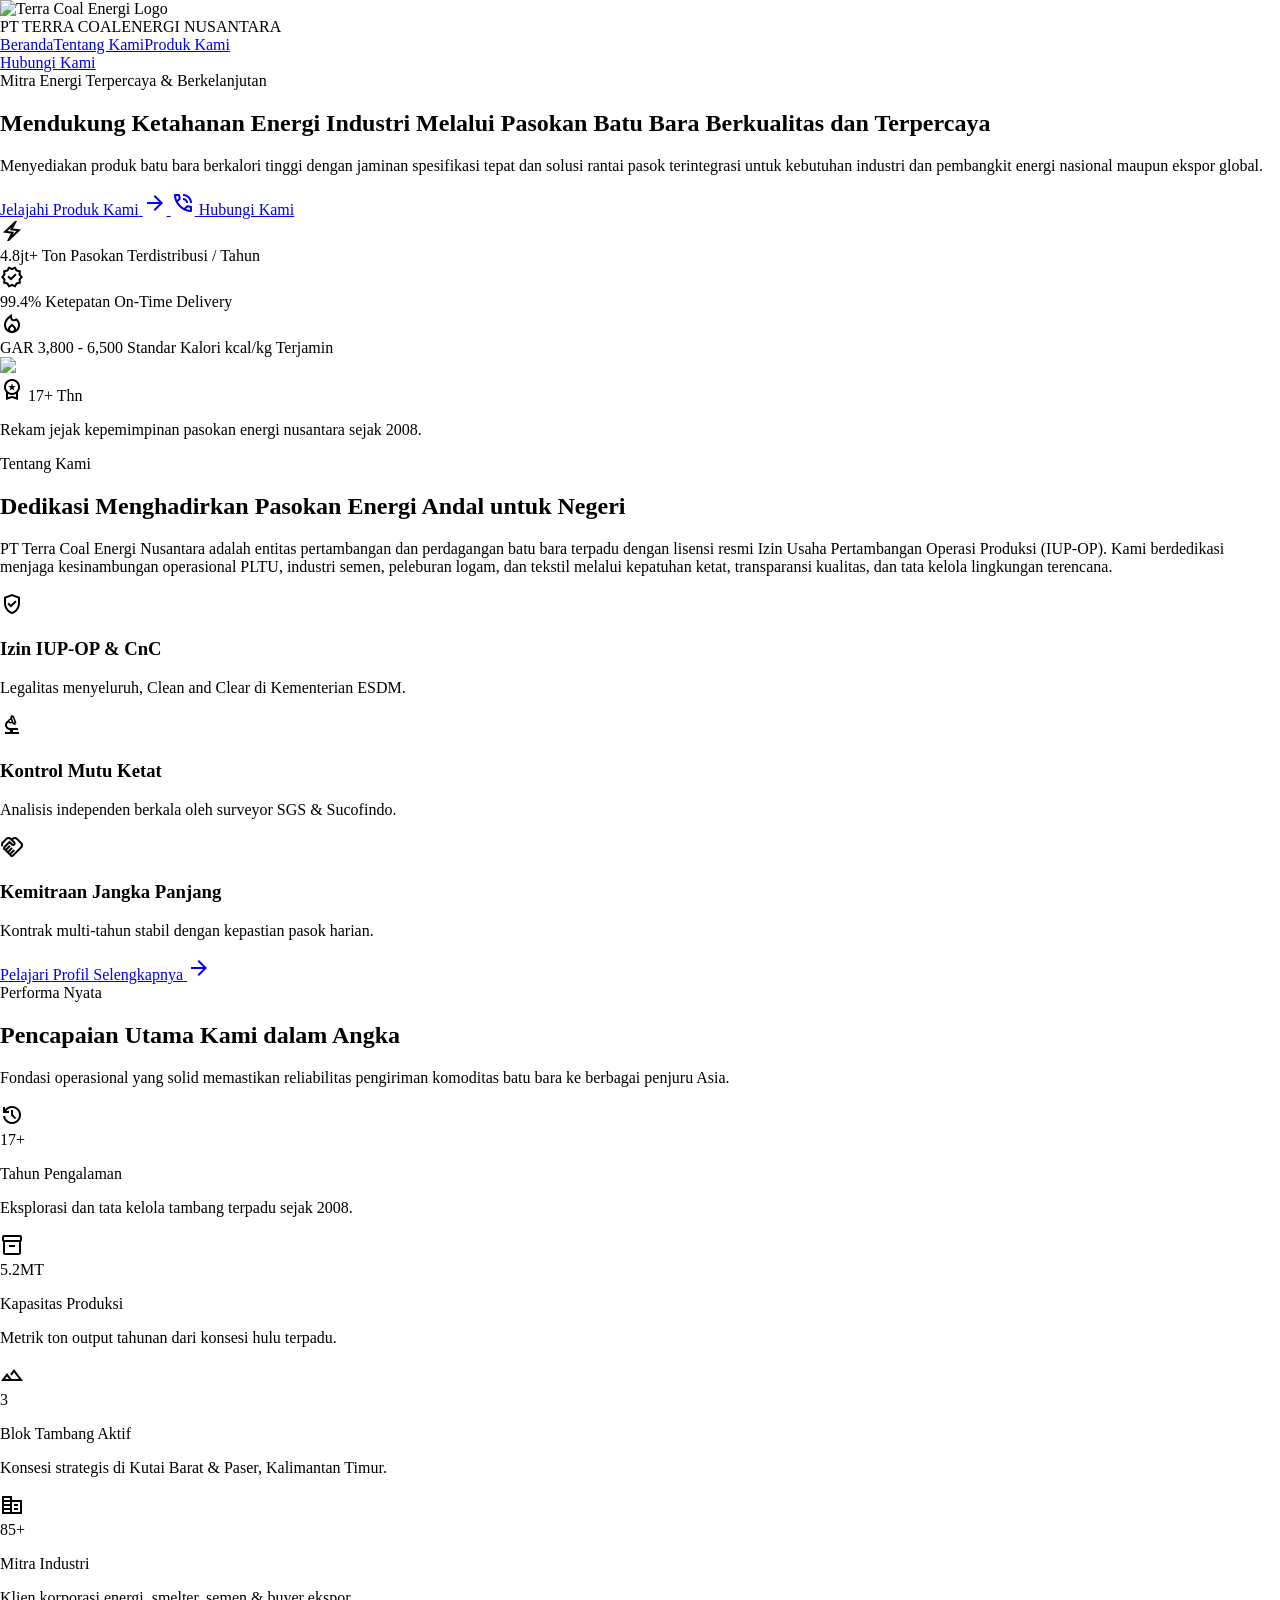
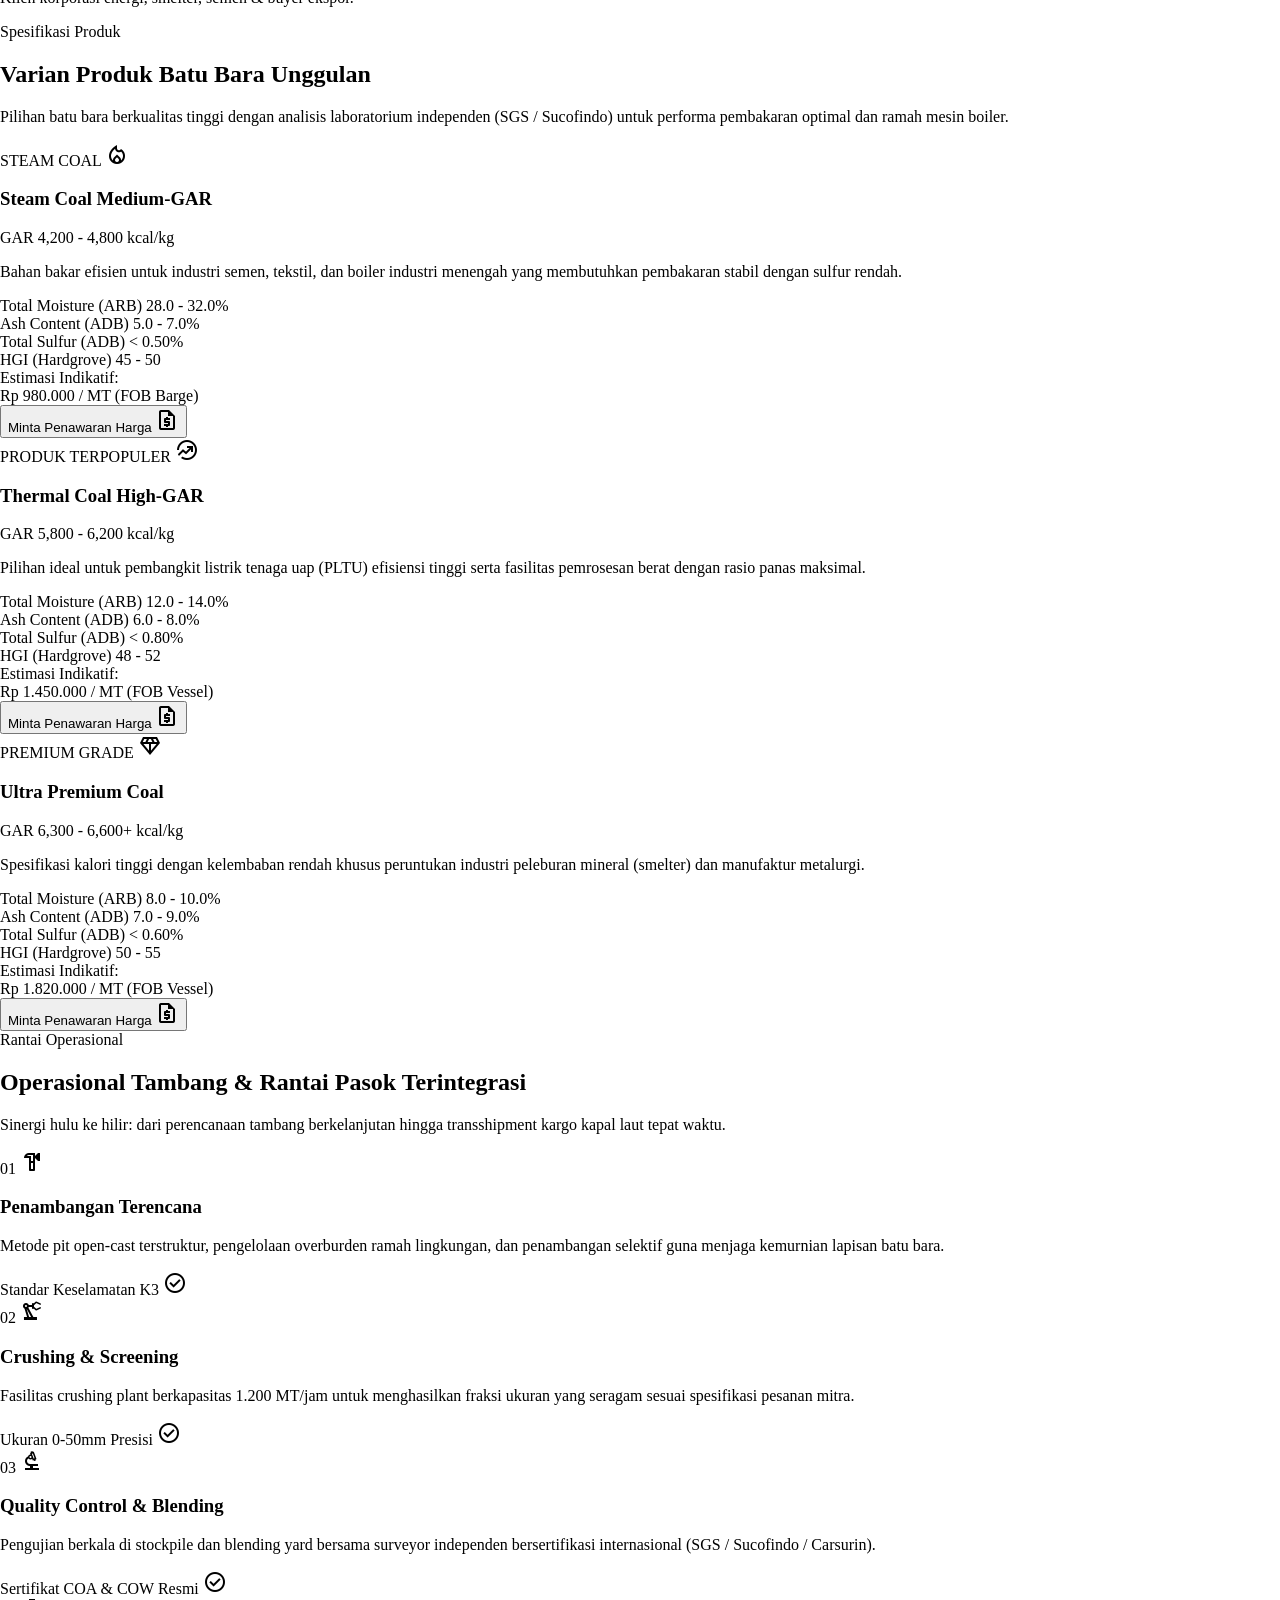
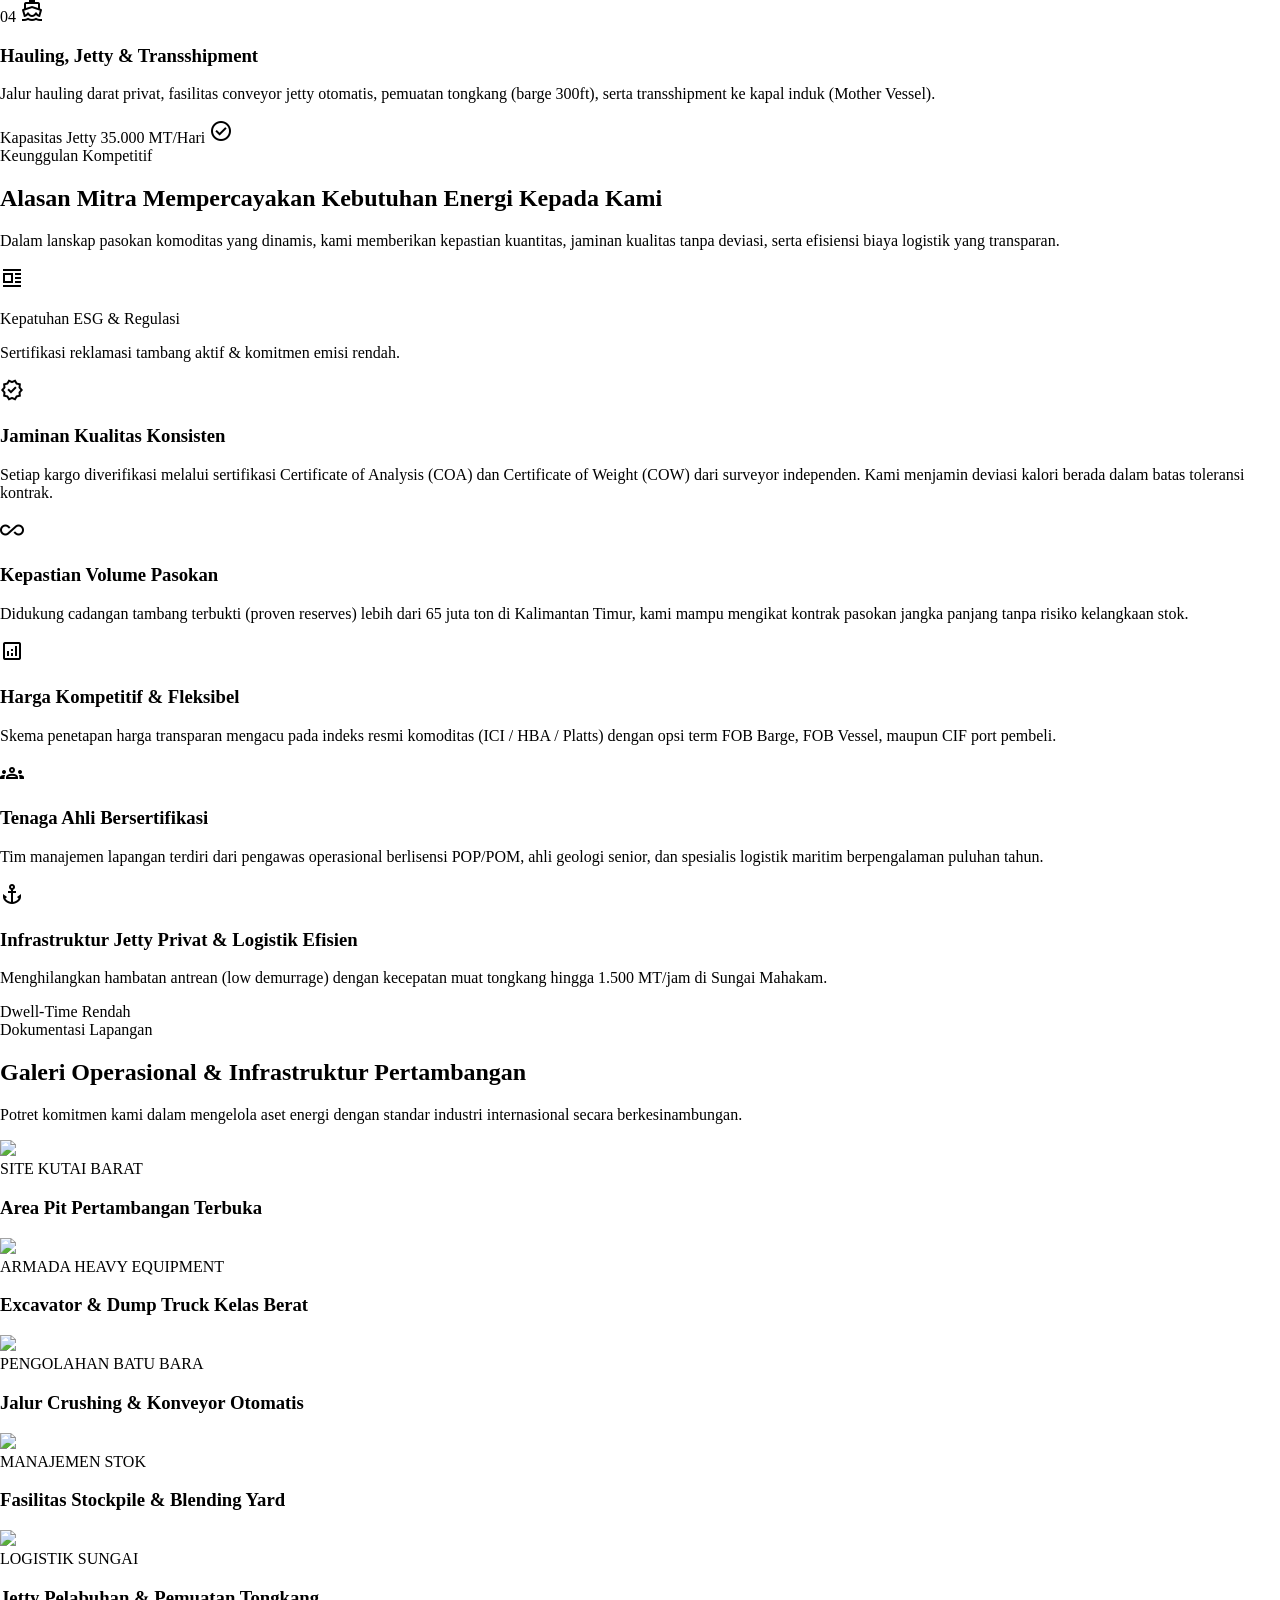
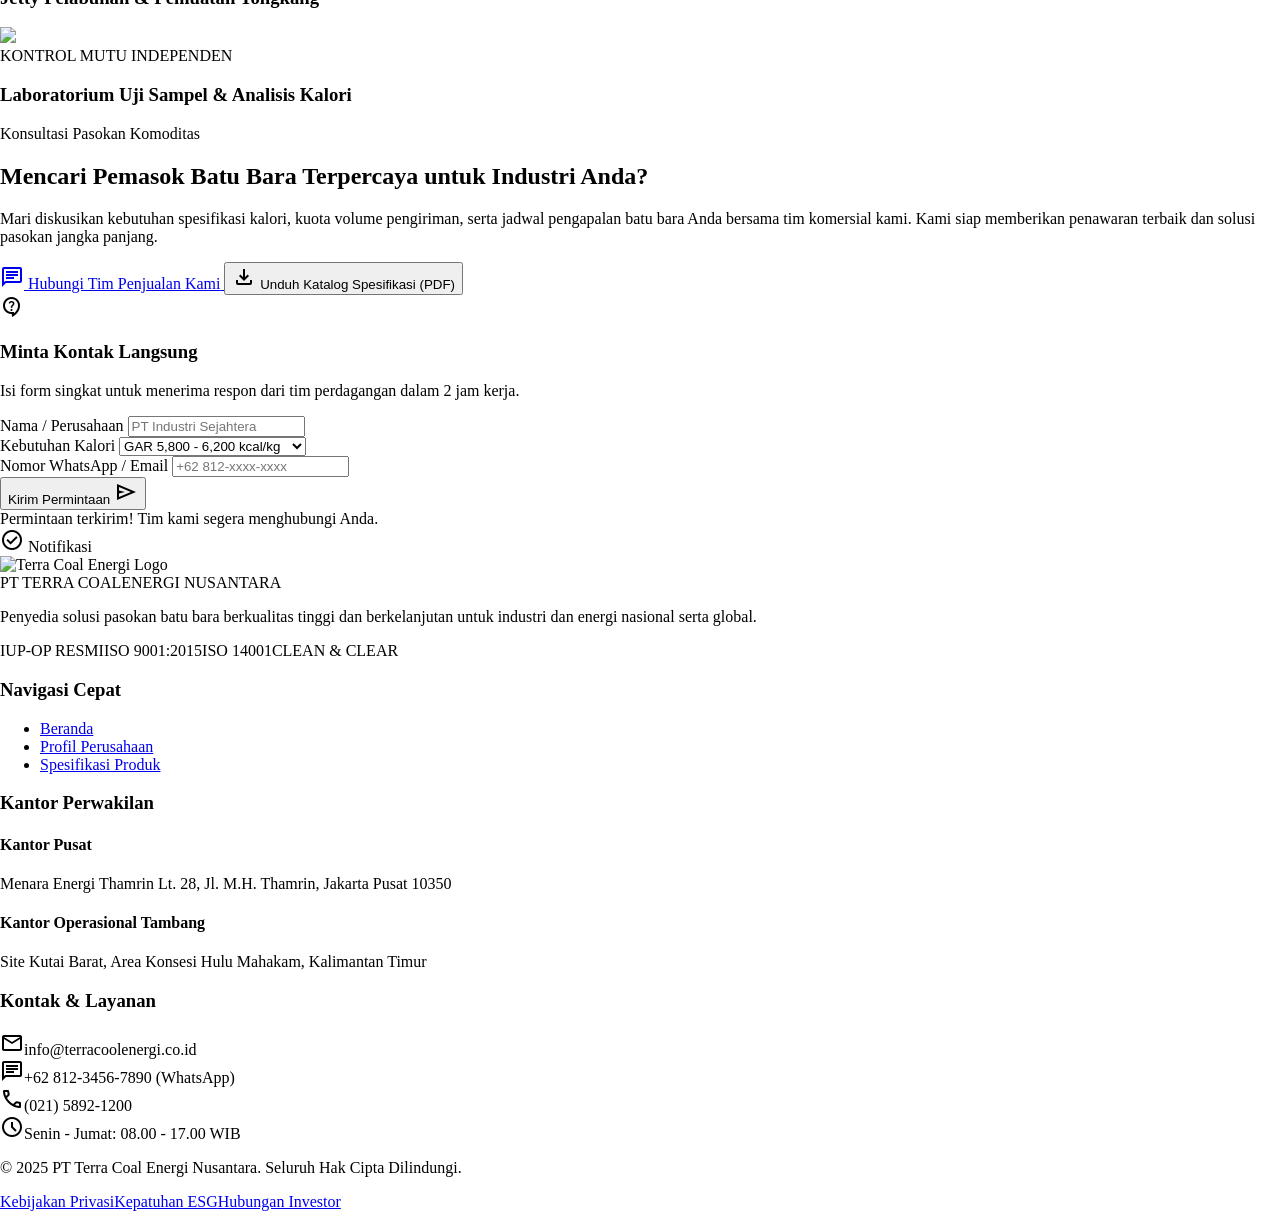
==== index.html @ 398984e1 "update" ====
<!DOCTYPE html>

<html lang="id"><head><meta charset="utf-8"/><meta content="width=device-width, initial-scale=1.0" name="viewport"/><meta content="web_standard" name="shell-type"/><title>PT Terra Coal Energi Nusantara</title><link href="https://fonts.googleapis.com" rel="preconnect"/><link crossorigin="" href="https://fonts.gstatic.com" rel="preconnect"/><link href="https://fonts.googleapis.com/css2?family=Inter:wght@400;500;600;700&amp;family=Plus+Jakarta+Sans:wght@600;700;800&amp;display=swap" rel="stylesheet"/><link href="https://fonts.googleapis.com/css2?family=Material+Symbols+Outlined:opsz,wght,FILL,GRAD@24,400,0,0" rel="stylesheet"/>
<link href="https://fonts.googleapis.com/css2?family=Material+Symbols+Outlined:wght,FILL@100..700,0..1&amp;display=swap" rel="stylesheet"/><link rel="stylesheet" href="css/style.css"/><script src="https://cdn.tailwindcss.com"></script><script id="tailwind-config">tailwind.config={darkMode:"class",theme:{extend:{colors:{"background":"#fff8f2","on-background":"#201b11","primary-container":"#c05407","on-tertiary-fixed":"#28180c","surface-container-high":"#f2e7d6","primary-fixed-dim":"#ffb691","inverse-primary":"#ffb691","on-surface-variant":"#574238","on-primary-fixed-variant":"#793100","on-primary":"#ffffff","on-error-container":"#93000a","on-tertiary-container":"#fffbff","surface-container":"#f7eddc","secondary-container":"#fdb659","outline-variant":"#dec0b3","surface":"#fff8f2","on-error":"#ffffff","surface-dim":"#e3d9c8","on-secondary-container":"#724700","outline":"#8b7266","on-secondary":"#ffffff","on-primary-container":"#fffbff","on-tertiary":"#ffffff","inverse-surface":"#353025","secondary":"#855300","surface-container-highest":"#ece1d1","surface-container-low":"#fdf2e1","tertiary-fixed":"#fcddc9","error":"#ba1a1a","surface-container-lowest":"#ffffff","error-container":"#ffdad6","tertiary-container":"#88705f","secondary-fixed-dim":"#ffb95e","on-tertiary-fixed-variant":"#574334","primary":"#9b4000","surface-bright":"#fff8f2","surface-variant":"#ece1d1","on-secondary-fixed":"#2a1700","inverse-on-surface":"#faefde","tertiary-fixed-dim":"#dec1ae","surface-tint":"#9f4200","tertiary":"#6e5748","primary-fixed":"#ffdbcb","on-surface":"#201b11","on-primary-fixed":"#341100","on-secondary-fixed-variant":"#653e00","secondary-fixed":"#ffddb7"},borderRadius:{"DEFAULT":"0.25rem","lg":"0.5rem","xl":"0.75rem","full":"9999px"},spacing:{"gutter-desktop":"2rem","space-2xs":"0.25rem","margin-desktop":"5rem","gutter":"1.5rem","space-md":"1rem","space-3xl":"6rem","space-lg":"1.5rem","space-xl":"2.5rem","margin-tablet":"2.5rem","space-xs":"0.5rem","space-2xl":"4rem","space-sm":"0.75rem","margin":"1.25rem"},fontFamily:{"headline-lg":["Plus Jakarta Sans"],"headline-xl":["Plus Jakarta Sans"],"label-caps":["Plus Jakarta Sans"],"label-lg":["Inter"],"body-xl":["Inter"],"headline-xl-mobile":["Plus Jakarta Sans"],"body-lg":["Inter"],"display-hero":["Plus Jakarta Sans"],"body-sm":["Inter"],"headline-sm":["Plus Jakarta Sans"],"body-md":["Inter"],"display-hero-mobile":["Plus Jakarta Sans"],"label-md":["Inter"],"headline-md":["Plus Jakarta Sans"]},fontSize:{"headline-lg":["32px",{"lineHeight":"40px","letterSpacing":"-0.02em","fontWeight":"700"}],"headline-xl":["40px",{"lineHeight":"48px","letterSpacing":"-0.025em","fontWeight":"700"}],"label-caps":["11px",{"lineHeight":"16px","letterSpacing":"0.12em","fontWeight":"700"}],"label-lg":["14px",{"lineHeight":"20px","letterSpacing":"0.02em","fontWeight":"600"}],"body-xl":["18px",{"lineHeight":"28px","fontWeight":"400"}],"headline-xl-mobile":["28px",{"lineHeight":"36px","letterSpacing":"-0.02em","fontWeight":"700"}],"body-lg":["16px",{"lineHeight":"26px","fontWeight":"400"}],"display-hero":["56px",{"lineHeight":"64px","letterSpacing":"-0.03em","fontWeight":"800"}],"body-sm":["12px",{"lineHeight":"18px","fontWeight":"400"}],"headline-sm":["20px",{"lineHeight":"28px","letterSpacing":"-0.01em","fontWeight":"600"}],"body-md":["14px",{"lineHeight":"22px","fontWeight":"400"}],"display-hero-mobile":["36px",{"lineHeight":"44px","letterSpacing":"-0.02em","fontWeight":"800"}],"label-md":["12px",{"lineHeight":"16px","letterSpacing":"0.04em","fontWeight":"600"}],"headline-md":["24px",{"lineHeight":"32px","letterSpacing":"-0.015em","fontWeight":"600"}]}}}};</script></head><body class="bg-surface text-on-surface font-body-md text-body-md min-h-screen"><header class="fixed top-0 left-0 right-0 z-50 bg-surface/90 backdrop-blur-md shadow-[0_1px_8px_rgba(0,0,0,0.04)]"><div class="h-20 max-w-[1360px] mx-auto px-margin md:px-margin-tablet lg:px-margin-desktop flex items-center justify-between gap-space-lg"><div class="flex items-center gap-space-sm"><img alt="Terra Coal Energi Logo" class="h-8 w-auto object-contain" src="https://lh3.googleusercontent.com/aida/[base64]"/><div class="flex flex-col"><span class="font-headline-sm text-headline-sm text-on-surface uppercase leading-none tracking-tight">PT TERRA COAL</span><span class="font-label-caps text-label-caps text-primary tracking-widest">ENERGI NUSANTARA</span></div></div><nav class="hidden xl:flex items-center gap-space-lg" data-active-classes="text-primary font-bold"><a aria-current="page" class="transition-colors text-primary font-bold" data-path="beranda" href="#">Beranda</a><a class="font-label-lg text-label-lg text-on-surface-variant hover:text-on-surface transition-colors" href="tentang-kami.html">Tentang Kami</a><a class="font-label-lg text-label-lg text-on-surface-variant hover:text-on-surface transition-colors" href="produk-kami.html">Produk Kami</a></nav><div class="flex items-center gap-space-md"><a class="px-space-md py-space-xs bg-primary text-on-primary font-label-lg text-label-lg rounded hover:bg-secondary-container hover:text-on-secondary-container transition-colors" data-path="kontak" href="#">Hubungi Kami</a></div></div></header><main class="w-full pt-20 bg-surface min-h-[calc(100vh-80px)]"><div class="flex flex-col w-full">
<!-- B. HERO SECTION -->
<section class="relative w-full overflow-hidden bg-on-background text-surface -mt-20 pt-20">
<div class="absolute inset-0 bg-cover bg-center mix-blend-luminosity opacity-25" data-alt="Vast open-cast coal mining site in East Kalimantan at dramatic dusk. Heavy haul trucks, giant excavator machinery, deep geological terraced layers, warm atmospheric amber light flare, dust particulates glistening in golden glow, high contrast industrial photography with deep charcoal and burnt terracotta tones." style="background-image: url('https://lh3.googleusercontent.com/aida-public/[base64]')"></div>
<div class="absolute inset-0 bg-gradient-to-t from-on-background via-on-background/80 to-transparent"></div>
<div class="absolute -top-32 right-1/4 w-96 h-96 bg-primary/20 rounded-full blur-3xl pointer-events-none"></div>
<div class="relative max-w-[1360px] mx-auto px-margin md:px-margin-tablet lg:px-margin-desktop pt-space-3xl pb-space-3xl">
<div class="max-w-4xl flex flex-col gap-space-lg">
<div class="inline-flex items-center gap-space-xs px-space-sm py-space-2xs bg-primary/20 backdrop-blur-md rounded-none w-fit">
<span class="w-2 h-2 bg-secondary-container"></span>
<span class="font-label-caps text-label-caps text-secondary-container tracking-widest uppercase">Mitra Energi Terpercaya &amp; Berkelanjutan</span>
</div>
<h1 class="font-headline-xl lg:font-display-hero text-headline-xl lg:text-display-hero text-surface-container-lowest tracking-tight">
          Mendukung Ketahanan Energi Industri Melalui Pasokan Batu Bara Berkualitas dan Terpercaya
        </h1>
<p class="font-body-xl text-body-xl text-surface-container-high max-w-3xl leading-relaxed">
          Menyediakan produk batu bara berkalori tinggi dengan jaminan spesifikasi tepat dan solusi rantai pasok terintegrasi untuk kebutuhan industri dan pembangkit energi nasional maupun ekspor global.
        </p>
<div class="flex flex-wrap items-center gap-space-md pt-space-xs">
<a class="inline-flex items-center gap-space-xs px-space-lg py-space-sm bg-primary text-on-primary font-label-lg text-label-lg transition-all hover:bg-primary-container shadow-md" href="#produk">
<span>Jelajahi Produk Kami</span>
<span class="material-symbols-outlined text-[20px]">arrow_forward</span>
</a>
<a class="inline-flex items-center gap-space-xs px-space-lg py-space-sm bg-surface-container-highest/10 hover:bg-surface-container-highest/20 text-surface font-label-lg text-label-lg transition-all backdrop-blur-sm" href="#kontak-cta">
<span class="material-symbols-outlined text-[20px] text-secondary-container">phone_in_talk</span>
<span>Hubungi Kami</span>
</a>
</div>
</div>
<!-- Quick Metrics Bar -->
<div class="mt-space-3xl grid grid-cols-1 md:grid-cols-3 gap-space-sm bg-surface-container-highest/15 backdrop-blur-md p-space-md">
<div class="flex items-center gap-space-md p-space-sm">
<div class="w-12 h-12 bg-primary/30 flex items-center justify-center shrink-0">
<span class="material-symbols-outlined text-secondary-container text-[28px]">electric_bolt</span>
</div>
<div class="flex flex-col">
<span class="font-headline-md text-headline-md text-surface font-bold tracking-tight">4.8jt+ Ton</span>
<span class="font-label-caps text-label-caps text-surface-container-high">Pasokan Terdistribusi / Tahun</span>
</div>
</div>
<div class="flex items-center gap-space-md p-space-sm">
<div class="w-12 h-12 bg-primary/30 flex items-center justify-center shrink-0">
<span class="material-symbols-outlined text-secondary-container text-[28px]">verified</span>
</div>
<div class="flex flex-col">
<span class="font-headline-md text-headline-md text-surface font-bold tracking-tight">99.4%</span>
<span class="font-label-caps text-label-caps text-surface-container-high">Ketepatan On-Time Delivery</span>
</div>
</div>
<div class="flex items-center gap-space-md p-space-sm">
<div class="w-12 h-12 bg-primary/30 flex items-center justify-center shrink-0">
<span class="material-symbols-outlined text-secondary-container text-[28px]">local_fire_department</span>
</div>
<div class="flex flex-col">
<span class="font-headline-md text-headline-md text-surface font-bold tracking-tight">GAR 3,800 - 6,500</span>
<span class="font-label-caps text-label-caps text-surface-container-high">Standar Kalori kcal/kg Terjamin</span>
</div>
</div>
</div>
</div>
</section>
<!-- C. COMPANY INTRODUCTION -->
<section class="w-full bg-surface py-space-3xl">
<div class="max-w-[1360px] mx-auto px-margin md:px-margin-tablet lg:px-margin-desktop">
<div class="grid grid-cols-1 lg:grid-cols-12 gap-space-xl items-center">
<!-- Visual Column -->
<div class="lg:col-span-6 relative">
<div class="relative bg-surface-container p-space-xs shadow-xl">
<img class="w-full h-[480px] object-cover" data-alt="Active industrial open pit coal mining operation in Kalimantan, massive hydraulic excavator loading a 100-ton articulated hauling dump truck against rich earthy strata terraces under dramatic overcast daylight, razor sharp crisp natural documentary photography." src="https://lh3.googleusercontent.com/aida-public/[base64]"/>
<div class="absolute -bottom-6 -right-4 md:right-6 bg-on-background text-surface p-space-lg shadow-2xl flex flex-col gap-space-2xs max-w-[260px]">
<div class="flex items-center gap-space-xs">
<span class="material-symbols-outlined text-secondary-container text-[26px]">workspace_premium</span>
<span class="font-headline-md text-headline-md text-surface font-bold">17+ Thn</span>
</div>
<p class="font-body-sm text-body-sm text-surface-container-high">Rekam jejak kepemimpinan pasokan energi nusantara sejak 2008.</p>
</div>
</div>
</div>
<!-- Content Column -->
<div class="lg:col-span-6 flex flex-col gap-space-md">
<div class="flex items-center gap-space-xs">
<span class="w-8 h-[2px] bg-primary"></span>
<span class="font-label-caps text-label-caps text-primary tracking-widest uppercase">Tentang Kami</span>
</div>
<h2 class="font-headline-xl text-headline-xl text-on-surface">
            Dedikasi Menghadirkan Pasokan Energi Andal untuk Negeri
          </h2>
<p class="font-body-lg text-body-lg text-on-surface-variant leading-relaxed">
            PT Terra Coal Energi Nusantara adalah entitas pertambangan dan perdagangan batu bara terpadu dengan lisensi resmi Izin Usaha Pertambangan Operasi Produksi (IUP-OP). Kami berdedikasi menjaga kesinambungan operasional PLTU, industri semen, peleburan logam, dan tekstil melalui kepatuhan ketat, transparansi kualitas, dan tata kelola lingkungan terencana.
          </p>
<div class="grid grid-cols-1 sm:grid-cols-3 gap-space-md pt-space-xs">
<div class="p-space-sm bg-surface-container flex flex-col gap-space-xs">
<span class="material-symbols-outlined text-primary text-[24px]">verified_user</span>
<h3 class="font-label-lg text-label-lg text-on-surface">Izin IUP-OP &amp; CnC</h3>
<p class="font-body-sm text-body-sm text-on-surface-variant">Legalitas menyeluruh, Clean and Clear di Kementerian ESDM.</p>
</div>
<div class="p-space-sm bg-surface-container flex flex-col gap-space-xs">
<span class="material-symbols-outlined text-primary text-[24px]">biotech</span>
<h3 class="font-label-lg text-label-lg text-on-surface">Kontrol Mutu Ketat</h3>
<p class="font-body-sm text-body-sm text-on-surface-variant">Analisis independen berkala oleh surveyor SGS &amp; Sucofindo.</p>
</div>
<div class="p-space-sm bg-surface-container flex flex-col gap-space-xs">
<span class="material-symbols-outlined text-primary text-[24px]">handshake</span>
<h3 class="font-label-lg text-label-lg text-on-surface">Kemitraan Jangka Panjang</h3>
<p class="font-body-sm text-body-sm text-on-surface-variant">Kontrak multi-tahun stabil dengan kepastian pasok harian.</p>
</div>
</div>
<div class="pt-space-sm">
<a class="inline-flex items-center gap-space-xs text-primary hover:text-primary-container font-label-lg text-label-lg group" data-path="tentang-kami" href="#">
<span>Pelajari Profil Selengkapnya</span>
<span class="material-symbols-outlined text-[18px] transition-transform group-hover:translate-x-1">arrow_forward</span>
</a>
</div>
</div>
</div>
</div>
</section>
<!-- D. COMPANY HIGHLIGHTS -->
<section class="w-full bg-on-background text-surface py-space-3xl relative overflow-hidden">
<div class="absolute inset-0 bg-gradient-to-r from-primary/10 via-transparent to-secondary-container/10 pointer-events-none"></div>
<div class="max-w-[1360px] mx-auto px-margin md:px-margin-tablet lg:px-margin-desktop relative">
<div class="flex flex-col md:flex-row md:items-end justify-between gap-space-md mb-space-2xl">
<div class="flex flex-col gap-space-xs">
<span class="font-label-caps text-label-caps text-secondary-container tracking-widest uppercase">Performa Nyata</span>
<h2 class="font-headline-xl text-headline-xl text-surface">Pencapaian Utama Kami dalam Angka</h2>
</div>
<p class="font-body-md text-body-md text-surface-container-high max-w-md">
          Fondasi operasional yang solid memastikan reliabilitas pengiriman komoditas batu bara ke berbagai penjuru Asia.
        </p>
</div>
<div class="grid grid-cols-1 sm:grid-cols-2 lg:grid-cols-4 gap-space-md">
<!-- Metric 1 -->
<div class="bg-surface-container-highest/10 p-space-lg flex flex-col justify-between h-56 transition-all hover:bg-surface-container-highest/20">
<span class="material-symbols-outlined text-secondary-container text-[32px]">history</span>
<div>
<div class="font-display-hero text-headline-xl lg:text-display-hero text-surface font-extrabold tracking-tight">17+</div>
<p class="font-label-caps text-label-caps text-secondary-container mt-1 uppercase">Tahun Pengalaman</p>
<p class="font-body-sm text-body-sm text-surface-container-high mt-1">Eksplorasi dan tata kelola tambang terpadu sejak 2008.</p>
</div>
</div>
<!-- Metric 2 -->
<div class="bg-surface-container-highest/10 p-space-lg flex flex-col justify-between h-56 transition-all hover:bg-surface-container-highest/20">
<span class="material-symbols-outlined text-secondary-container text-[32px]">inventory_2</span>
<div>
<div class="font-display-hero text-headline-xl lg:text-display-hero text-surface font-extrabold tracking-tight">5.2<span class="text-headline-md font-semibold text-secondary-container">MT</span></div>
<p class="font-label-caps text-label-caps text-secondary-container mt-1 uppercase">Kapasitas Produksi</p>
<p class="font-body-sm text-body-sm text-surface-container-high mt-1">Metrik ton output tahunan dari konsesi hulu terpadu.</p>
</div>
</div>
<!-- Metric 3 -->
<div class="bg-surface-container-highest/10 p-space-lg flex flex-col justify-between h-56 transition-all hover:bg-surface-container-highest/20">
<span class="material-symbols-outlined text-secondary-container text-[32px]">terrain</span>
<div>
<div class="font-display-hero text-headline-xl lg:text-display-hero text-surface font-extrabold tracking-tight">3</div>
<p class="font-label-caps text-label-caps text-secondary-container mt-1 uppercase">Blok Tambang Aktif</p>
<p class="font-body-sm text-body-sm text-surface-container-high mt-1">Konsesi strategis di Kutai Barat &amp; Paser, Kalimantan Timur.</p>
</div>
</div>
<!-- Metric 4 -->
<div class="bg-surface-container-highest/10 p-space-lg flex flex-col justify-between h-56 transition-all hover:bg-surface-container-highest/20">
<span class="material-symbols-outlined text-secondary-container text-[32px]">corporate_fare</span>
<div>
<div class="font-display-hero text-headline-xl lg:text-display-hero text-surface font-extrabold tracking-tight">85+</div>
<p class="font-label-caps text-label-caps text-secondary-container mt-1 uppercase">Mitra Industri</p>
<p class="font-body-sm text-body-sm text-surface-container-high mt-1">Klien korporasi energi, smelter, semen &amp; buyer ekspor.</p>
</div>
</div>
</div>
</div>
</section>
<!-- E. OUR PRODUCTS -->
<section class="w-full bg-surface py-space-3xl" id="produk">
<div class="max-w-[1360px] mx-auto px-margin md:px-margin-tablet lg:px-margin-desktop">
<div class="flex flex-col items-center text-center max-w-3xl mx-auto mb-space-2xl gap-space-xs">
<span class="font-label-caps text-label-caps text-primary tracking-widest uppercase">Spesifikasi Produk</span>
<h2 class="font-headline-xl text-headline-xl text-on-surface">Varian Produk Batu Bara Unggulan</h2>
<p class="font-body-lg text-body-lg text-on-surface-variant">
          Pilihan batu bara berkualitas tinggi dengan analisis laboratorium independen (SGS / Sucofindo) untuk performa pembakaran optimal dan ramah mesin boiler.
        </p>
</div>
<div class="grid grid-cols-1 lg:grid-cols-3 gap-space-lg">
<!-- Product 1 -->
<div class="bg-surface-container-lowest p-space-xl flex flex-col justify-between shadow-sm transition-all hover:shadow-xl relative overflow-hidden">
<div class="w-full h-1 bg-secondary-container absolute top-0 left-0 right-0"></div>
<div>
<div class="flex justify-between items-start mb-space-sm">
<span class="px-space-xs py-space-2xs bg-surface-container text-on-surface font-label-caps text-label-caps">STEAM COAL</span>
<span class="material-symbols-outlined text-secondary-container">local_fire_department</span>
</div>
<h3 class="font-headline-md text-headline-md text-on-surface mb-1">Steam Coal Medium-GAR</h3>
<div class="font-headline-sm text-headline-sm text-primary font-bold mb-space-md">GAR 4,200 - 4,800 <span class="text-body-sm font-normal text-on-surface-variant">kcal/kg</span></div>
<p class="font-body-md text-body-md text-on-surface-variant mb-space-lg leading-relaxed">
              Bahan bakar efisien untuk industri semen, tekstil, dan boiler industri menengah yang membutuhkan pembakaran stabil dengan sulfur rendah.
            </p>
<div class="space-y-space-xs bg-surface-container p-space-md mb-space-lg">
<div class="flex justify-between text-body-sm">
<span class="text-on-surface-variant">Total Moisture (ARB)</span>
<span class="font-label-lg text-on-surface">28.0 - 32.0%</span>
</div>
<div class="flex justify-between text-body-sm">
<span class="text-on-surface-variant">Ash Content (ADB)</span>
<span class="font-label-lg text-on-surface">5.0 - 7.0%</span>
</div>
<div class="flex justify-between text-body-sm">
<span class="text-on-surface-variant">Total Sulfur (ADB)</span>
<span class="font-label-lg text-on-surface">&lt; 0.50%</span>
</div>
<div class="flex justify-between text-body-sm">
<span class="text-on-surface-variant">HGI (Hardgrove)</span>
<span class="font-label-lg text-on-surface">45 - 50</span>
</div>
</div>
</div>
<div>
<div class="mb-space-md">
<span class="font-label-caps text-label-caps text-on-surface-variant uppercase">Estimasi Indikatif:</span>
<div class="font-headline-sm text-headline-sm text-on-surface font-bold">Rp 980.000 <span class="text-body-sm font-normal text-on-surface-variant">/ MT (FOB Barge)</span></div>
</div>
<button class="w-full py-space-sm px-space-md bg-on-background text-surface hover:bg-primary font-label-lg text-label-lg transition-colors flex items-center justify-center gap-space-xs" onclick="requestQuote('GAR 4,200 - 4,800')">
<span>Minta Penawaran Harga</span>
<span class="material-symbols-outlined text-[18px]">request_quote</span>
</button>
</div>
</div>
<!-- Product 2 (Featured) -->
<div class="bg-surface-container-lowest p-space-xl flex flex-col justify-between shadow-md transition-all hover:shadow-2xl relative overflow-hidden">
<div class="w-full h-2 bg-primary absolute top-0 left-0 right-0"></div>
<div>
<div class="flex justify-between items-start mb-space-sm">
<span class="px-space-xs py-space-2xs bg-primary text-on-primary font-label-caps text-label-caps">PRODUK TERPOPULER</span>
<span class="material-symbols-outlined text-primary">whatshot</span>
</div>
<h3 class="font-headline-md text-headline-md text-on-surface mb-1">Thermal Coal High-GAR</h3>
<div class="font-headline-sm text-headline-sm text-primary font-bold mb-space-md">GAR 5,800 - 6,200 <span class="text-body-sm font-normal text-on-surface-variant">kcal/kg</span></div>
<p class="font-body-md text-body-md text-on-surface-variant mb-space-lg leading-relaxed">
              Pilihan ideal untuk pembangkit listrik tenaga uap (PLTU) efisiensi tinggi serta fasilitas pemrosesan berat dengan rasio panas maksimal.
            </p>
<div class="space-y-space-xs bg-surface-container p-space-md mb-space-lg">
<div class="flex justify-between text-body-sm">
<span class="text-on-surface-variant">Total Moisture (ARB)</span>
<span class="font-label-lg text-on-surface">12.0 - 14.0%</span>
</div>
<div class="flex justify-between text-body-sm">
<span class="text-on-surface-variant">Ash Content (ADB)</span>
<span class="font-label-lg text-on-surface">6.0 - 8.0%</span>
</div>
<div class="flex justify-between text-body-sm">
<span class="text-on-surface-variant">Total Sulfur (ADB)</span>
<span class="font-label-lg text-on-surface">&lt; 0.80%</span>
</div>
<div class="flex justify-between text-body-sm">
<span class="text-on-surface-variant">HGI (Hardgrove)</span>
<span class="font-label-lg text-on-surface">48 - 52</span>
</div>
</div>
</div>
<div>
<div class="mb-space-md">
<span class="font-label-caps text-label-caps text-on-surface-variant uppercase">Estimasi Indikatif:</span>
<div class="font-headline-sm text-headline-sm text-on-surface font-bold">Rp 1.450.000 <span class="text-body-sm font-normal text-on-surface-variant">/ MT (FOB Vessel)</span></div>
</div>
<button class="w-full py-space-sm px-space-md bg-primary text-on-primary hover:bg-primary-container font-label-lg text-label-lg transition-colors flex items-center justify-center gap-space-xs shadow-md" onclick="requestQuote('GAR 5,800 - 6,200')">
<span>Minta Penawaran Harga</span>
<span class="material-symbols-outlined text-[18px]">request_quote</span>
</button>
</div>
</div>
<!-- Product 3 -->
<div class="bg-surface-container-lowest p-space-xl flex flex-col justify-between shadow-sm transition-all hover:shadow-xl relative overflow-hidden">
<div class="w-full h-1 bg-secondary-container absolute top-0 left-0 right-0"></div>
<div>
<div class="flex justify-between items-start mb-space-sm">
<span class="px-space-xs py-space-2xs bg-surface-container text-on-surface font-label-caps text-label-caps">PREMIUM GRADE</span>
<span class="material-symbols-outlined text-secondary-container">diamond</span>
</div>
<h3 class="font-headline-md text-headline-md text-on-surface mb-1">Ultra Premium Coal</h3>
<div class="font-headline-sm text-headline-sm text-primary font-bold mb-space-md">GAR 6,300 - 6,600+ <span class="text-body-sm font-normal text-on-surface-variant">kcal/kg</span></div>
<p class="font-body-md text-body-md text-on-surface-variant mb-space-lg leading-relaxed">
              Spesifikasi kalori tinggi dengan kelembaban rendah khusus peruntukan industri peleburan mineral (smelter) dan manufaktur metalurgi.
            </p>
<div class="space-y-space-xs bg-surface-container p-space-md mb-space-lg">
<div class="flex justify-between text-body-sm">
<span class="text-on-surface-variant">Total Moisture (ARB)</span>
<span class="font-label-lg text-on-surface">8.0 - 10.0%</span>
</div>
<div class="flex justify-between text-body-sm">
<span class="text-on-surface-variant">Ash Content (ADB)</span>
<span class="font-label-lg text-on-surface">7.0 - 9.0%</span>
</div>
<div class="flex justify-between text-body-sm">
<span class="text-on-surface-variant">Total Sulfur (ADB)</span>
<span class="font-label-lg text-on-surface">&lt; 0.60%</span>
</div>
<div class="flex justify-between text-body-sm">
<span class="text-on-surface-variant">HGI (Hardgrove)</span>
<span class="font-label-lg text-on-surface">50 - 55</span>
</div>
</div>
</div>
<div>
<div class="mb-space-md">
<span class="font-label-caps text-label-caps text-on-surface-variant uppercase">Estimasi Indikatif:</span>
<div class="font-headline-sm text-headline-sm text-on-surface font-bold">Rp 1.820.000 <span class="text-body-sm font-normal text-on-surface-variant">/ MT (FOB Vessel)</span></div>
</div>
<button class="w-full py-space-sm px-space-md bg-on-background text-surface hover:bg-primary font-label-lg text-label-lg transition-colors flex items-center justify-center gap-space-xs" onclick="requestQuote('GAR 6,300 - 6,600+')">
<span>Minta Penawaran Harga</span>
<span class="material-symbols-outlined text-[18px]">request_quote</span>
</button>
</div>
</div>
</div>
</div>
</section>
<!-- F. OUR OPERATIONS -->
<section class="w-full bg-surface-container py-space-3xl">
<div class="max-w-[1360px] mx-auto px-margin md:px-margin-tablet lg:px-margin-desktop">
<div class="flex flex-col md:flex-row md:items-end justify-between gap-space-md mb-space-2xl">
<div class="flex flex-col gap-space-xs">
<span class="font-label-caps text-label-caps text-primary tracking-widest uppercase">Rantai Operasional</span>
<h2 class="font-headline-xl text-headline-xl text-on-surface">Operasional Tambang &amp; Rantai Pasok Terintegrasi</h2>
</div>
<p class="font-body-md text-body-md text-on-surface-variant max-w-md">
          Sinergi hulu ke hilir: dari perencanaan tambang berkelanjutan hingga transshipment kargo kapal laut tepat waktu.
        </p>
</div>
<div class="grid grid-cols-1 md:grid-cols-2 lg:grid-cols-4 gap-space-md">
<!-- Step 1 -->
<div class="bg-surface-container-lowest p-space-lg flex flex-col justify-between shadow-sm relative group hover:-translate-y-1 transition-all">
<div>
<div class="flex justify-between items-center mb-space-md">
<span class="w-10 h-10 bg-primary/10 text-primary flex items-center justify-center font-headline-sm font-bold">01</span>
<span class="material-symbols-outlined text-primary text-[28px]">hardware</span>
</div>
<h3 class="font-headline-sm text-headline-sm text-on-surface mb-space-xs">Penambangan Terencana</h3>
<p class="font-body-md text-body-md text-on-surface-variant leading-relaxed">
              Metode pit open-cast terstruktur, pengelolaan overburden ramah lingkungan, dan penambangan selektif guna menjaga kemurnian lapisan batu bara.
            </p>
</div>
<div class="pt-space-md flex items-center gap-space-xs text-primary font-label-md">
<span>Standar Keselamatan K3</span>
<span class="material-symbols-outlined text-[16px]">check_circle</span>
</div>
</div>
<!-- Step 2 -->
<div class="bg-surface-container-lowest p-space-lg flex flex-col justify-between shadow-sm relative group hover:-translate-y-1 transition-all">
<div>
<div class="flex justify-between items-center mb-space-md">
<span class="w-10 h-10 bg-primary/10 text-primary flex items-center justify-center font-headline-sm font-bold">02</span>
<span class="material-symbols-outlined text-primary text-[28px]">precision_manufacturing</span>
</div>
<h3 class="font-headline-sm text-headline-sm text-on-surface mb-space-xs">Crushing &amp; Screening</h3>
<p class="font-body-md text-body-md text-on-surface-variant leading-relaxed">
              Fasilitas crushing plant berkapasitas 1.200 MT/jam untuk menghasilkan fraksi ukuran yang seragam sesuai spesifikasi pesanan mitra.
            </p>
</div>
<div class="pt-space-md flex items-center gap-space-xs text-primary font-label-md">
<span>Ukuran 0-50mm Presisi</span>
<span class="material-symbols-outlined text-[16px]">check_circle</span>
</div>
</div>
<!-- Step 3 -->
<div class="bg-surface-container-lowest p-space-lg flex flex-col justify-between shadow-sm relative group hover:-translate-y-1 transition-all">
<div>
<div class="flex justify-between items-center mb-space-md">
<span class="w-10 h-10 bg-primary/10 text-primary flex items-center justify-center font-headline-sm font-bold">03</span>
<span class="material-symbols-outlined text-primary text-[28px]">biotech</span>
</div>
<h3 class="font-headline-sm text-headline-sm text-on-surface mb-space-xs">Quality Control &amp; Blending</h3>
<p class="font-body-md text-body-md text-on-surface-variant leading-relaxed">
              Pengujian berkala di stockpile dan blending yard bersama surveyor independen bersertifikasi internasional (SGS / Sucofindo / Carsurin).
            </p>
</div>
<div class="pt-space-md flex items-center gap-space-xs text-primary font-label-md">
<span>Sertifikat COA &amp; COW Resmi</span>
<span class="material-symbols-outlined text-[16px]">check_circle</span>
</div>
</div>
<!-- Step 4 -->
<div class="bg-surface-container-lowest p-space-lg flex flex-col justify-between shadow-sm relative group hover:-translate-y-1 transition-all">
<div>
<div class="flex justify-between items-center mb-space-md">
<span class="w-10 h-10 bg-primary/10 text-primary flex items-center justify-center font-headline-sm font-bold">04</span>
<span class="material-symbols-outlined text-primary text-[28px]">directions_boat</span>
</div>
<h3 class="font-headline-sm text-headline-sm text-on-surface mb-space-xs">Hauling, Jetty &amp; Transshipment</h3>
<p class="font-body-md text-body-md text-on-surface-variant leading-relaxed">
              Jalur hauling darat privat, fasilitas conveyor jetty otomatis, pemuatan tongkang (barge 300ft), serta transshipment ke kapal induk (Mother Vessel).
            </p>
</div>
<div class="pt-space-md flex items-center gap-space-xs text-primary font-label-md">
<span>Kapasitas Jetty 35.000 MT/Hari</span>
<span class="material-symbols-outlined text-[16px]">check_circle</span>
</div>
</div>
</div>
</div>
</section>
<!-- G. WHY CHOOSE US -->
<section class="w-full bg-surface py-space-3xl">
<div class="max-w-[1360px] mx-auto px-margin md:px-margin-tablet lg:px-margin-desktop">
<div class="grid grid-cols-1 lg:grid-cols-12 gap-space-xl items-start">
<div class="lg:col-span-4 flex flex-col gap-space-md sticky top-28">
<div class="flex items-center gap-space-xs">
<span class="w-8 h-[2px] bg-primary"></span>
<span class="font-label-caps text-label-caps text-primary tracking-widest uppercase">Keunggulan Kompetitif</span>
</div>
<h2 class="font-headline-xl text-headline-xl text-on-surface">
            Alasan Mitra Mempercayakan Kebutuhan Energi Kepada Kami
          </h2>
<p class="font-body-lg text-body-lg text-on-surface-variant leading-relaxed">
            Dalam lanskap pasokan komoditas yang dinamis, kami memberikan kepastian kuantitas, jaminan kualitas tanpa deviasi, serta efisiensi biaya logistik yang transparan.
          </p>
<div class="p-space-md bg-surface-container flex items-center gap-space-md">
<span class="material-symbols-outlined text-primary text-[36px]">format_image_left</span>
<div>
<p class="font-label-lg text-label-lg text-on-surface">Kepatuhan ESG &amp; Regulasi</p>
<p class="font-body-sm text-body-sm text-on-surface-variant">Sertifikasi reklamasi tambang aktif &amp; komitmen emisi rendah.</p>
</div>
</div>
</div>
<div class="lg:col-span-8 grid grid-cols-1 md:grid-cols-2 gap-space-md">
<!-- Card 1 -->
<div class="p-space-lg bg-surface-container-lowest shadow-sm flex flex-col gap-space-xs">
<div class="w-12 h-12 bg-primary/10 text-primary flex items-center justify-center mb-space-xs">
<span class="material-symbols-outlined text-[26px]">verified</span>
</div>
<h3 class="font-headline-sm text-headline-sm text-on-surface">Jaminan Kualitas Konsisten</h3>
<p class="font-body-md text-body-md text-on-surface-variant leading-relaxed">
              Setiap kargo diverifikasi melalui sertifikasi Certificate of Analysis (COA) dan Certificate of Weight (COW) dari surveyor independen. Kami menjamin deviasi kalori berada dalam batas toleransi kontrak.
            </p>
</div>
<!-- Card 2 -->
<div class="p-space-lg bg-surface-container-lowest shadow-sm flex flex-col gap-space-xs">
<div class="w-12 h-12 bg-primary/10 text-primary flex items-center justify-center mb-space-xs">
<span class="material-symbols-outlined text-[26px]">all_inclusive</span>
</div>
<h3 class="font-headline-sm text-headline-sm text-on-surface">Kepastian Volume Pasokan</h3>
<p class="font-body-md text-body-md text-on-surface-variant leading-relaxed">
              Didukung cadangan tambang terbukti (proven reserves) lebih dari 65 juta ton di Kalimantan Timur, kami mampu mengikat kontrak pasokan jangka panjang tanpa risiko kelangkaan stok.
            </p>
</div>
<!-- Card 3 -->
<div class="p-space-lg bg-surface-container-lowest shadow-sm flex flex-col gap-space-xs">
<div class="w-12 h-12 bg-primary/10 text-primary flex items-center justify-center mb-space-xs">
<span class="material-symbols-outlined text-[26px]">analytics</span>
</div>
<h3 class="font-headline-sm text-headline-sm text-on-surface">Harga Kompetitif &amp; Fleksibel</h3>
<p class="font-body-md text-body-md text-on-surface-variant leading-relaxed">
              Skema penetapan harga transparan mengacu pada indeks resmi komoditas (ICI / HBA / Platts) dengan opsi term FOB Barge, FOB Vessel, maupun CIF port pembeli.
            </p>
</div>
<!-- Card 4 -->
<div class="p-space-lg bg-surface-container-lowest shadow-sm flex flex-col gap-space-xs">
<div class="w-12 h-12 bg-primary/10 text-primary flex items-center justify-center mb-space-xs">
<span class="material-symbols-outlined text-[26px]">groups</span>
</div>
<h3 class="font-headline-sm text-headline-sm text-on-surface">Tenaga Ahli Bersertifikasi</h3>
<p class="font-body-md text-body-md text-on-surface-variant leading-relaxed">
              Tim manajemen lapangan terdiri dari pengawas operasional berlisensi POP/POM, ahli geologi senior, dan spesialis logistik maritim berpengalaman puluhan tahun.
            </p>
</div>
<!-- Card 5 (Spans 2 columns on tablet/desktop) -->
<div class="md:col-span-2 p-space-lg bg-on-background text-surface shadow-md flex flex-col sm:flex-row items-center justify-between gap-space-md">
<div class="flex items-center gap-space-md">
<div class="w-12 h-12 bg-secondary-container/20 text-secondary-container flex items-center justify-center shrink-0">
<span class="material-symbols-outlined text-[28px]">anchor</span>
</div>
<div>
<h3 class="font-headline-sm text-headline-sm text-surface">Infrastruktur Jetty Privat &amp; Logistik Efisien</h3>
<p class="font-body-sm text-body-sm text-surface-container-high">Menghilangkan hambatan antrean (low demurrage) dengan kecepatan muat tongkang hingga 1.500 MT/jam di Sungai Mahakam.</p>
</div>
</div>
<span class="px-space-sm py-space-xs bg-secondary-container text-on-secondary-container font-label-caps text-label-caps whitespace-nowrap">Dwell-Time Rendah</span>
</div>
</div>
</div>
</div>
</section>
<!-- H. GALLERY -->
<section class="w-full bg-surface-container-low py-space-3xl">
<div class="max-w-[1360px] mx-auto px-margin md:px-margin-tablet lg:px-margin-desktop">
<div class="flex flex-col md:flex-row md:items-end justify-between gap-space-md mb-space-2xl">
<div class="flex flex-col gap-space-xs">
<span class="font-label-caps text-label-caps text-primary tracking-widest uppercase">Dokumentasi Lapangan</span>
<h2 class="font-headline-xl text-headline-xl text-on-surface">Galeri Operasional &amp; Infrastruktur Pertambangan</h2>
</div>
<p class="font-body-md text-body-md text-on-surface-variant max-w-md">
          Potret komitmen kami dalam mengelola aset energi dengan standar industri internasional secara berkesinambungan.
        </p>
</div>
<div class="grid grid-cols-1 md:grid-cols-2 lg:grid-cols-3 gap-space-md">
<!-- Gallery 1 -->
<div class="group relative overflow-hidden bg-on-background h-72">
<img class="w-full h-full object-cover transition-transform duration-500 group-hover:scale-105 opacity-90" data-alt="Expansive open-cast coal mining pit terraced benches under cloudy sky, giant earthmoving machines and haul trucks in action, rich earth stratification tones with deep natural industrial lighting." src="https://lh3.googleusercontent.com/aida-public/[base64]"/>
<div class="absolute inset-0 bg-gradient-to-t from-on-background/90 via-transparent to-transparent flex flex-col justify-end p-space-md">
<span class="font-label-caps text-label-caps text-secondary-container">SITE KUTAI BARAT</span>
<h3 class="font-headline-sm text-headline-sm text-surface">Area Pit Pertambangan Terbuka</h3>
</div>
</div>
<!-- Gallery 2 -->
<div class="group relative overflow-hidden bg-on-background h-72">
<img class="w-full h-full object-cover transition-transform duration-500 group-hover:scale-105 opacity-90" data-alt="Heavy machinery fleet lined up at mining site, yellow Komatsu excavators and heavy hauling dump trucks with operators in high visibility safety uniforms, sharp crisp morning light." src="https://lh3.googleusercontent.com/aida-public/[base64]"/>
<div class="absolute inset-0 bg-gradient-to-t from-on-background/90 via-transparent to-transparent flex flex-col justify-end p-space-md">
<span class="font-label-caps text-label-caps text-secondary-container">ARMADA HEAVY EQUIPMENT</span>
<h3 class="font-headline-sm text-headline-sm text-surface">Excavator &amp; Dump Truck Kelas Berat</h3>
</div>
</div>
<!-- Gallery 3 -->
<div class="group relative overflow-hidden bg-on-background h-72">
<img class="w-full h-full object-cover transition-transform duration-500 group-hover:scale-105 opacity-90" data-alt="Heavy coal crushing plant machinery with automated conveyor belt system transporting crushed coal to stockpile, airborne dust suppression water mist active, modern clean industrial mining facility." src="https://lh3.googleusercontent.com/aida-public/[base64]"/>
<div class="absolute inset-0 bg-gradient-to-t from-on-background/90 via-transparent to-transparent flex flex-col justify-end p-space-md">
<span class="font-label-caps text-label-caps text-secondary-container">PENGOLAHAN BATU BARA</span>
<h3 class="font-headline-sm text-headline-sm text-surface">Jalur Crushing &amp; Konveyor Otomatis</h3>
</div>
</div>
<!-- Gallery 4 -->
<div class="group relative overflow-hidden bg-on-background h-72">
<img class="w-full h-full object-cover transition-transform duration-500 group-hover:scale-105 opacity-90" data-alt="Massive coal stockpile yard with heavy dozers blending coal grades, precise coal piles neatly graded by calorific value under midday sun, organized mining logistics." src="https://lh3.googleusercontent.com/aida-public/[base64]"/>
<div class="absolute inset-0 bg-gradient-to-t from-on-background/90 via-transparent to-transparent flex flex-col justify-end p-space-md">
<span class="font-label-caps text-label-caps text-secondary-container">MANAJEMEN STOK</span>
<h3 class="font-headline-sm text-headline-sm text-surface">Fasilitas Stockpile &amp; Blending Yard</h3>
</div>
</div>
<!-- Gallery 5 -->
<div class="group relative overflow-hidden bg-on-background h-72">
<img class="w-full h-full object-cover transition-transform duration-500 group-hover:scale-105 opacity-90" data-alt="River jetty facility on Mahakam river, conveyor chute loading black coal directly onto large 300 feet barge vessel, calm water reflection with sunset light on riverbank." src="https://lh3.googleusercontent.com/aida-public/[base64]"/>
<div class="absolute inset-0 bg-gradient-to-t from-on-background/90 via-transparent to-transparent flex flex-col justify-end p-space-md">
<span class="font-label-caps text-label-caps text-secondary-container">LOGISTIK SUNGAI</span>
<h3 class="font-headline-sm text-headline-sm text-surface">Jetty Pelabuhan &amp; Pemuatan Tongkang</h3>
</div>
</div>
<!-- Gallery 6 -->
<div class="group relative overflow-hidden bg-on-background h-72">
<img class="w-full h-full object-cover transition-transform duration-500 group-hover:scale-105 opacity-90" data-alt="Professional laboratory technician in lab coat and safety goggles examining coal test tube samples with modern calorimeter test apparatus, high precision quality testing environment." src="https://lh3.googleusercontent.com/aida-public/[base64]"/>
<div class="absolute inset-0 bg-gradient-to-t from-on-background/90 via-transparent to-transparent flex flex-col justify-end p-space-md">
<span class="font-label-caps text-label-caps text-secondary-container">KONTROL MUTU INDEPENDEN</span>
<h3 class="font-headline-sm text-headline-sm text-surface">Laboratorium Uji Sampel &amp; Analisis Kalori</h3>
</div>
</div>
</div>
</div>
</section>
<!-- I. CALL TO ACTION (CTA) -->
<section class="w-full bg-on-background text-surface py-space-3xl relative overflow-hidden" id="kontak-cta">
<!-- Warm dark terracotta & amber gradient glow -->
<div class="absolute top-0 right-0 w-1/2 h-full bg-gradient-to-l from-primary/30 to-transparent pointer-events-none"></div>
<div class="absolute bottom-0 left-0 w-96 h-96 bg-secondary-container/10 rounded-full blur-3xl pointer-events-none"></div>
<div class="max-w-[1360px] mx-auto px-margin md:px-margin-tablet lg:px-margin-desktop relative">
<div class="bg-gradient-to-r from-on-background via-on-background to-primary/20 p-space-xl md:p-space-3xl flex flex-col lg:flex-row items-center justify-between gap-space-2xl shadow-2xl">
<div class="max-w-2xl flex flex-col gap-space-md">
<div class="inline-flex items-center gap-space-xs px-space-sm py-space-2xs bg-secondary-container/20 text-secondary-container font-label-caps text-label-caps uppercase w-fit">
<span>Konsultasi Pasokan Komoditas</span>
</div>
<h2 class="font-headline-xl lg:font-display-hero text-headline-xl lg:text-display-hero text-surface font-extrabold tracking-tight">
            Mencari Pemasok Batu Bara Terpercaya untuk Industri Anda?
          </h2>
<p class="font-body-lg text-body-lg text-surface-container-high leading-relaxed">
            Mari diskusikan kebutuhan spesifikasi kalori, kuota volume pengiriman, serta jadwal pengapalan batu bara Anda bersama tim komersial kami. Kami siap memberikan penawaran terbaik dan solusi pasokan jangka panjang.
          </p>
<div class="flex flex-wrap items-center gap-space-md pt-space-xs">
<a class="inline-flex items-center gap-space-xs px-space-lg py-space-sm bg-primary text-on-primary font-label-lg text-label-lg transition-all hover:bg-primary-container shadow-md" href="https://wa.me/6281234567890" rel="noopener" target="_blank">
<span class="material-symbols-outlined text-[20px]">chat</span>
<span>Hubungi Tim Penjualan Kami</span>
</a>
<button class="inline-flex items-center gap-space-xs px-space-lg py-space-sm bg-surface-container-highest/20 hover:bg-surface-container-highest/30 text-surface font-label-lg text-label-lg transition-all" onclick="downloadCatalog()">
<span class="material-symbols-outlined text-[20px] text-secondary-container">file_download</span>
<span>Unduh Katalog Spesifikasi (PDF)</span>
</button>
</div>
</div>
<!-- Quick Inquiry Mini Card -->
<div class="w-full lg:w-[380px] bg-surface-container-lowest p-space-lg text-on-surface shadow-2xl shrink-0">
<div class="flex items-center gap-space-xs mb-space-sm">
<span class="material-symbols-outlined text-primary text-[22px]">contact_support</span>
<h3 class="font-headline-sm text-headline-sm text-on-surface">Minta Kontak Langsung</h3>
</div>
<p class="font-body-sm text-body-sm text-on-surface-variant mb-space-md">Isi form singkat untuk menerima respon dari tim perdagangan dalam 2 jam kerja.</p>
<form class="space-y-space-xs" id="quick-inquiry-form" onsubmit="handleInquiry(event)">
<div>
<label class="block font-label-caps text-label-caps text-on-surface-variant uppercase mb-1">Nama / Perusahaan</label>
<input class="w-full h-11 px-space-sm bg-surface-container text-body-md text-on-surface focus:outline-none focus:bg-surface-container-lowest focus:ring-1 focus:ring-primary" id="inq-name" placeholder="PT Industri Sejahtera" required="" type="text"/>
</div>
<div>
<label class="block font-label-caps text-label-caps text-on-surface-variant uppercase mb-1">Kebutuhan Kalori</label>
<select class="w-full h-11 px-space-sm bg-surface-container text-body-md text-on-surface focus:outline-none focus:bg-surface-container-lowest focus:ring-1 focus:ring-primary" id="inq-calorie">
<option value="GAR 4,200 - 4,800">GAR 4,200 - 4,800 kcal/kg</option>
<option selected="" value="GAR 5,800 - 6,200">GAR 5,800 - 6,200 kcal/kg</option>
<option value="GAR 6,300 - 6,600+">GAR 6,300 - 6,600+ kcal/kg</option>
</select>
</div>
<div>
<label class="block font-label-caps text-label-caps text-on-surface-variant uppercase mb-1">Nomor WhatsApp / Email</label>
<input class="w-full h-11 px-space-sm bg-surface-container text-body-md text-on-surface focus:outline-none focus:bg-surface-container-lowest focus:ring-1 focus:ring-primary" id="inq-contact" placeholder="+62 812-xxxx-xxxx" required="" type="text"/>
</div>
<button class="w-full mt-space-sm py-space-sm bg-on-background hover:bg-primary text-surface font-label-lg text-label-lg transition-colors flex items-center justify-center gap-space-xs" type="submit">
<span>Kirim Permintaan</span>
<span class="material-symbols-outlined text-[18px]">send</span>
</button>
</form>
<div class="hidden mt-space-xs p-space-xs bg-surface-container text-primary font-body-sm text-center" id="inquiry-alert">
            Permintaan terkirim! Tim kami segera menghubungi Anda.
          </div>
</div>
</div>
</div>
</section>
<!-- Notification Toast Container -->
<div class="fixed bottom-6 right-6 z-50 transform translate-y-20 opacity-0 transition-all duration-300 pointer-events-none bg-on-background text-surface px-space-md py-space-sm shadow-2xl flex items-center gap-space-xs" id="toast">
<span class="material-symbols-outlined text-secondary-container" id="toast-icon">check_circle</span>
<span class="font-body-md text-body-md" id="toast-message">Notifikasi</span>
</div>

</div></main><footer class="w-full bg-inverse-surface text-inverse-on-surface pt-space-3xl pb-space-2xl"><div class="max-w-[1360px] mx-auto px-margin md:px-margin-tablet lg:px-margin-desktop"><div class="grid grid-cols-1 md:grid-cols-2 lg:grid-cols-12 gap-space-xl pb-space-2xl"><div class="lg:col-span-4 flex flex-col gap-space-md"><div class="flex items-center gap-space-sm"><img alt="Terra Coal Energi Logo" class="h-8 w-auto object-contain brightness-200" src="https://lh3.googleusercontent.com/aida/[base64]"/><div class="flex flex-col"><span class="font-headline-sm text-headline-sm text-inverse-on-surface uppercase leading-none tracking-tight">PT TERRA COAL</span><span class="font-label-caps text-label-caps text-secondary-fixed tracking-widest">ENERGI NUSANTARA</span></div></div><p class="font-body-md text-body-md text-surface-container-high leading-relaxed">Penyedia solusi pasokan batu bara berkualitas tinggi dan berkelanjutan untuk industri dan energi nasional serta global.</p><div class="flex flex-wrap gap-space-xs pt-space-xs"><span class="px-space-xs py-space-2xs bg-surface-container-highest/20 text-surface-container-low font-label-caps text-label-caps rounded">IUP-OP RESMI</span><span class="px-space-xs py-space-2xs bg-surface-container-highest/20 text-surface-container-low font-label-caps text-label-caps rounded">ISO 9001:2015</span><span class="px-space-xs py-space-2xs bg-surface-container-highest/20 text-surface-container-low font-label-caps text-label-caps rounded">ISO 14001</span><span class="px-space-xs py-space-2xs bg-surface-container-highest/20 text-surface-container-low font-label-caps text-label-caps rounded">CLEAN &amp; CLEAR</span></div></div><div class="lg:col-span-2 flex flex-col gap-space-sm"><h3 class="font-label-caps text-label-caps text-secondary-fixed uppercase tracking-wider">Navigasi Cepat</h3><ul class="flex flex-col gap-space-xs font-body-md text-body-md text-surface-container-high"><li><a class="hover:text-inverse-on-surface transition-colors" data-path="beranda" href="#">Beranda</a></li><li><a class="hover:text-inverse-on-surface transition-colors" data-path="tentang-kami" href="#">Profil Perusahaan</a></li><li><a class="hover:text-inverse-on-surface transition-colors" data-path="produk-kami" href="#">Spesifikasi Produk</a></li></ul></div><div class="lg:col-span-3 flex flex-col gap-space-sm"><h3 class="font-label-caps text-label-caps text-secondary-fixed uppercase tracking-wider">Kantor Perwakilan</h3><div class="flex flex-col gap-space-xs"><h4 class="font-label-lg text-label-lg text-inverse-on-surface">Kantor Pusat</h4><p class="font-body-sm text-body-sm text-surface-container-high">Menara Energi Thamrin Lt. 28, Jl. M.H. Thamrin, Jakarta Pusat 10350</p></div><div class="flex flex-col gap-space-xs pt-space-xs"><h4 class="font-label-lg text-label-lg text-inverse-on-surface">Kantor Operasional Tambang</h4><p class="font-body-sm text-body-sm text-surface-container-high">Site Kutai Barat, Area Konsesi Hulu Mahakam, Kalimantan Timur</p></div></div><div class="lg:col-span-3 flex flex-col gap-space-sm"><h3 class="font-label-caps text-label-caps text-secondary-fixed uppercase tracking-wider">Kontak &amp; Layanan</h3><div class="flex flex-col gap-space-xs font-body-sm text-body-sm text-surface-container-high"><div class="flex items-center gap-space-xs"><span class="material-symbols-outlined text-secondary-fixed text-[18px]">mail</span><span>info@terracoolenergi.co.id</span></div><div class="flex items-center gap-space-xs"><span class="material-symbols-outlined text-secondary-fixed text-[18px]">chat</span><span>+62 812-3456-7890 (WhatsApp)</span></div><div class="flex items-center gap-space-xs"><span class="material-symbols-outlined text-secondary-fixed text-[18px]">call</span><span>(021) 5892-1200</span></div><div class="flex items-center gap-space-xs"><span class="material-symbols-outlined text-secondary-fixed text-[18px]">schedule</span><span>Senin - Jumat: 08.00 - 17.00 WIB</span></div></div></div></div><div class="pt-space-lg flex flex-col sm:flex-row items-center justify-between gap-space-md font-body-sm text-body-sm text-surface-container-high"><p>© 2025 PT Terra Coal Energi Nusantara. Seluruh Hak Cipta Dilindungi.</p><div class="flex items-center gap-space-lg"><a class="hover:text-inverse-on-surface transition-colors" href="#">Kebijakan Privasi</a><a class="hover:text-inverse-on-surface transition-colors" href="#">Kepatuhan ESG</a><a class="hover:text-inverse-on-surface transition-colors" href="#">Hubungan Investor</a></div></div></div></footer><script src="js/main.js"></script>
</body></html>
---- css/style.css ----
@layer base {
  html, body {
    margin: 0;
    padding: 0;
  }
  body {
    overscroll-behavior: none;
  }
  main > :first-child {
    margin-top: 0 !important;
  }
  main > :last-child {
    margin-bottom: 0 !important;
  }
}

::-webkit-scrollbar {
  display: none;
}
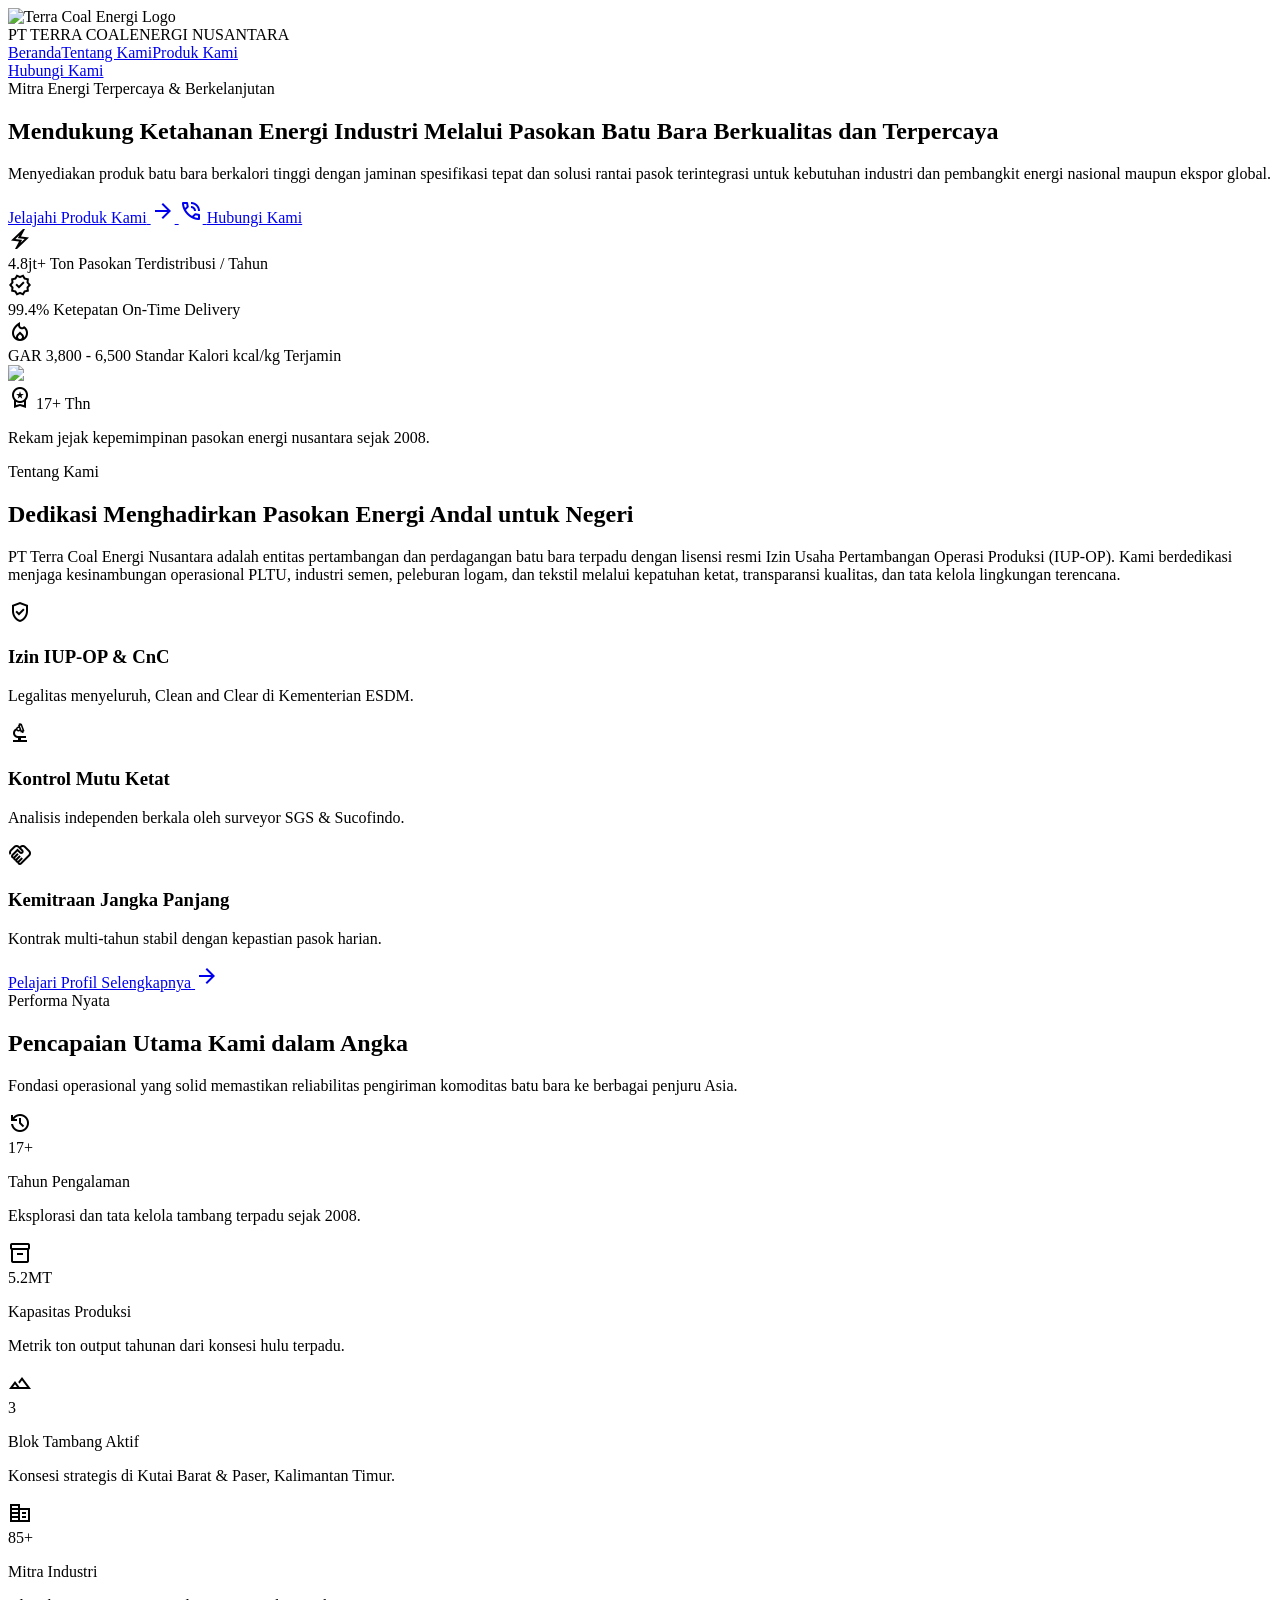
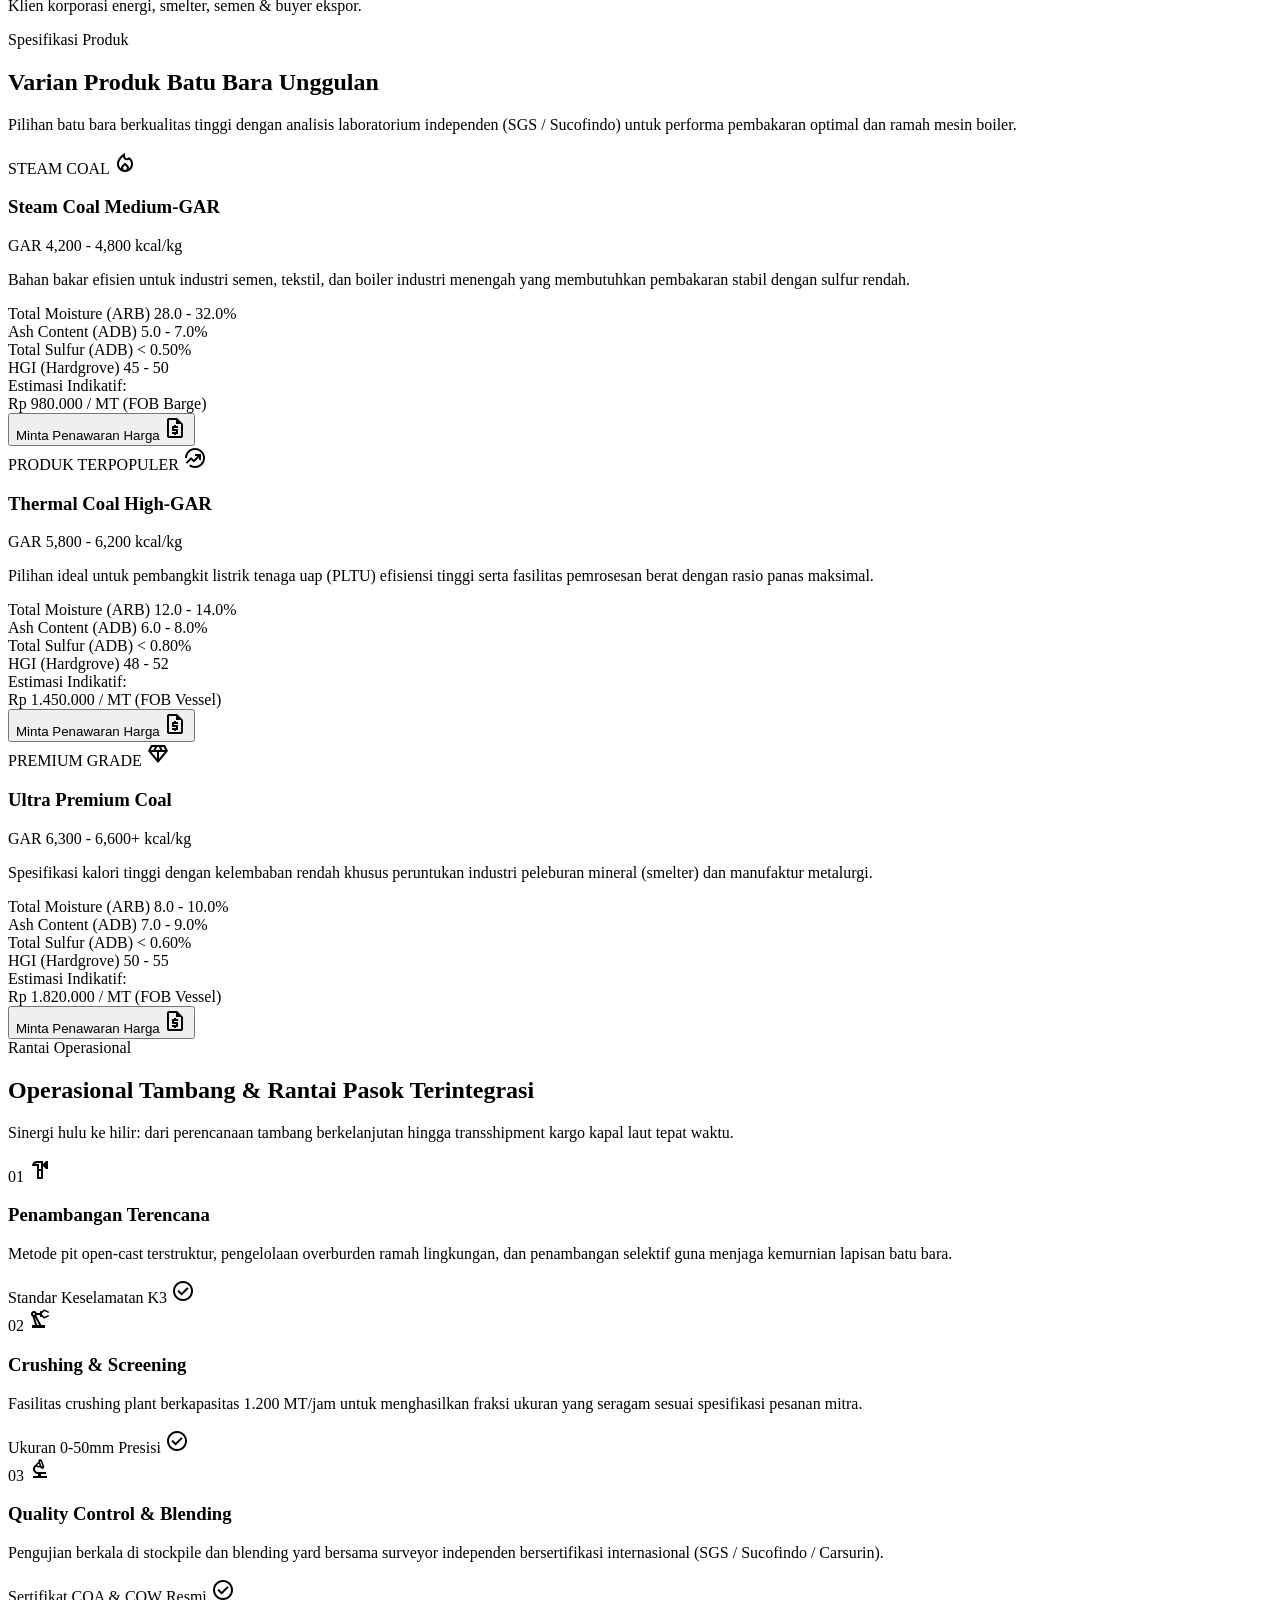
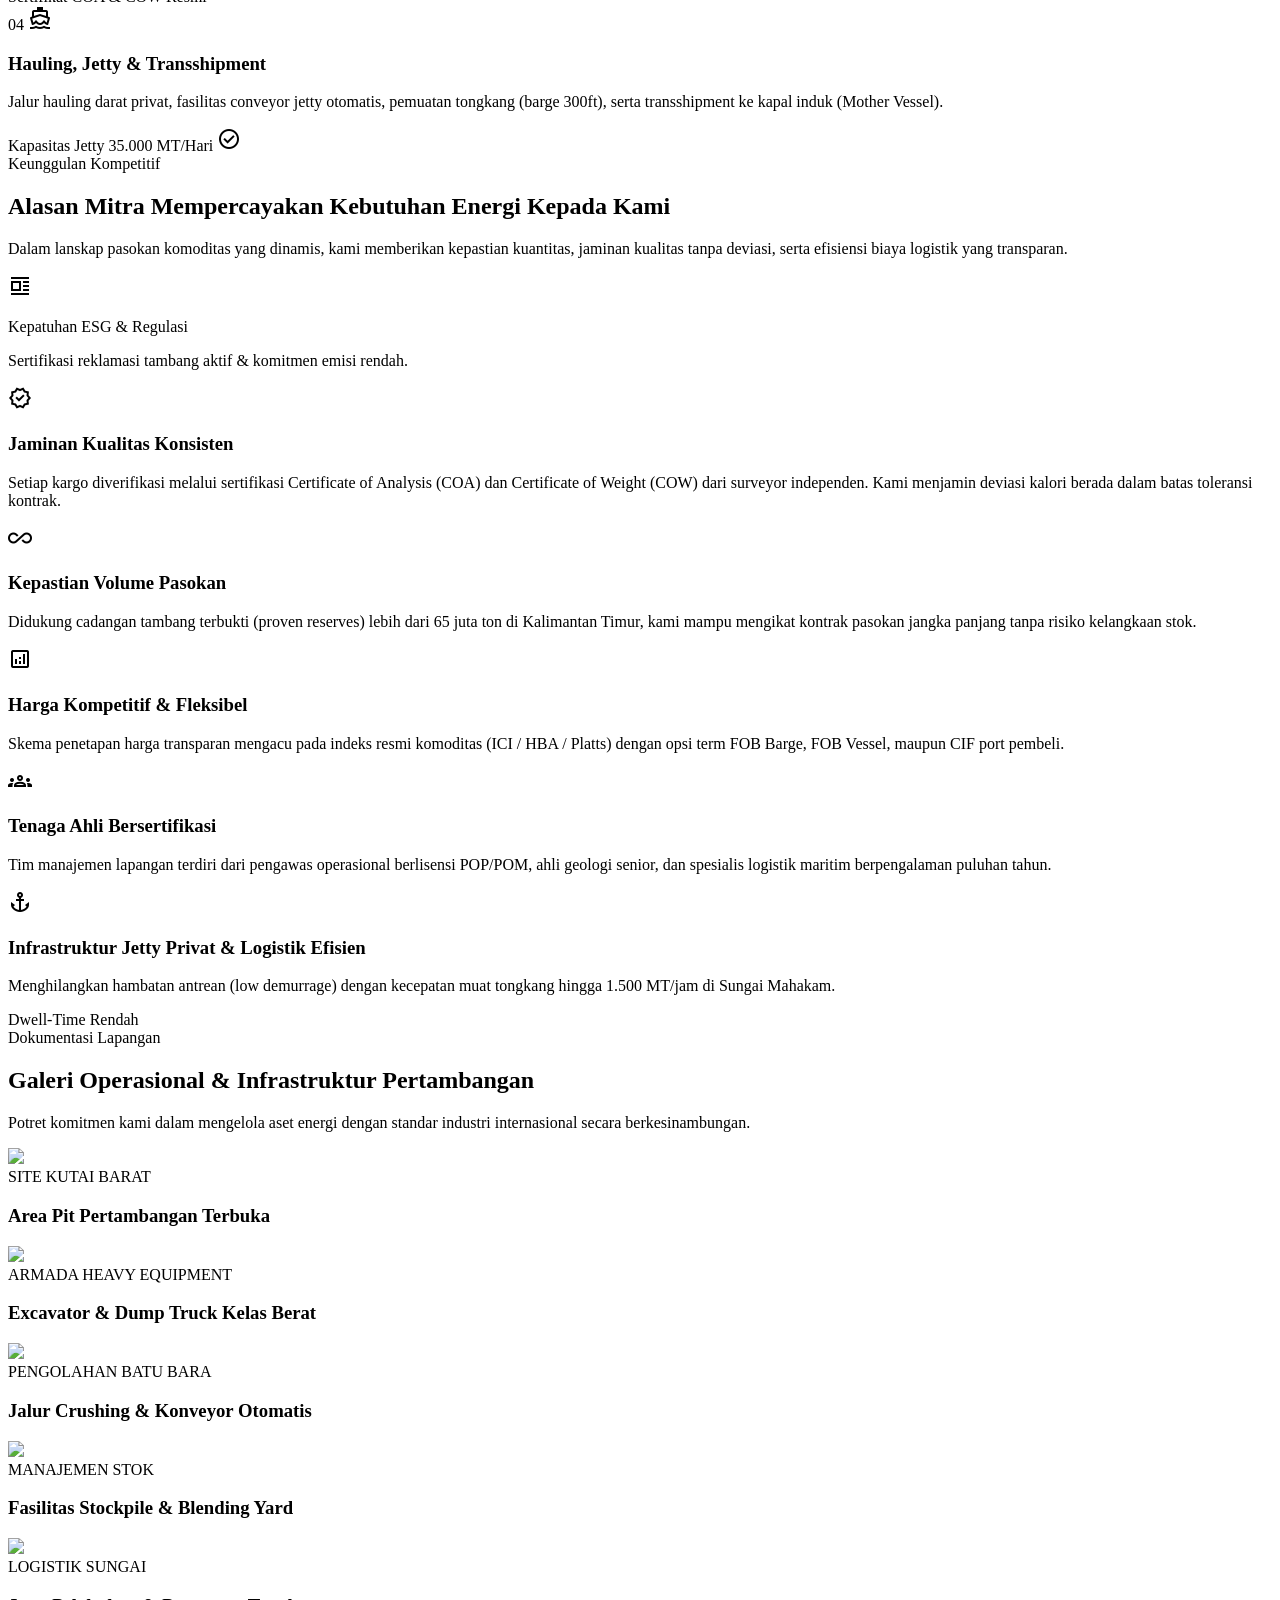
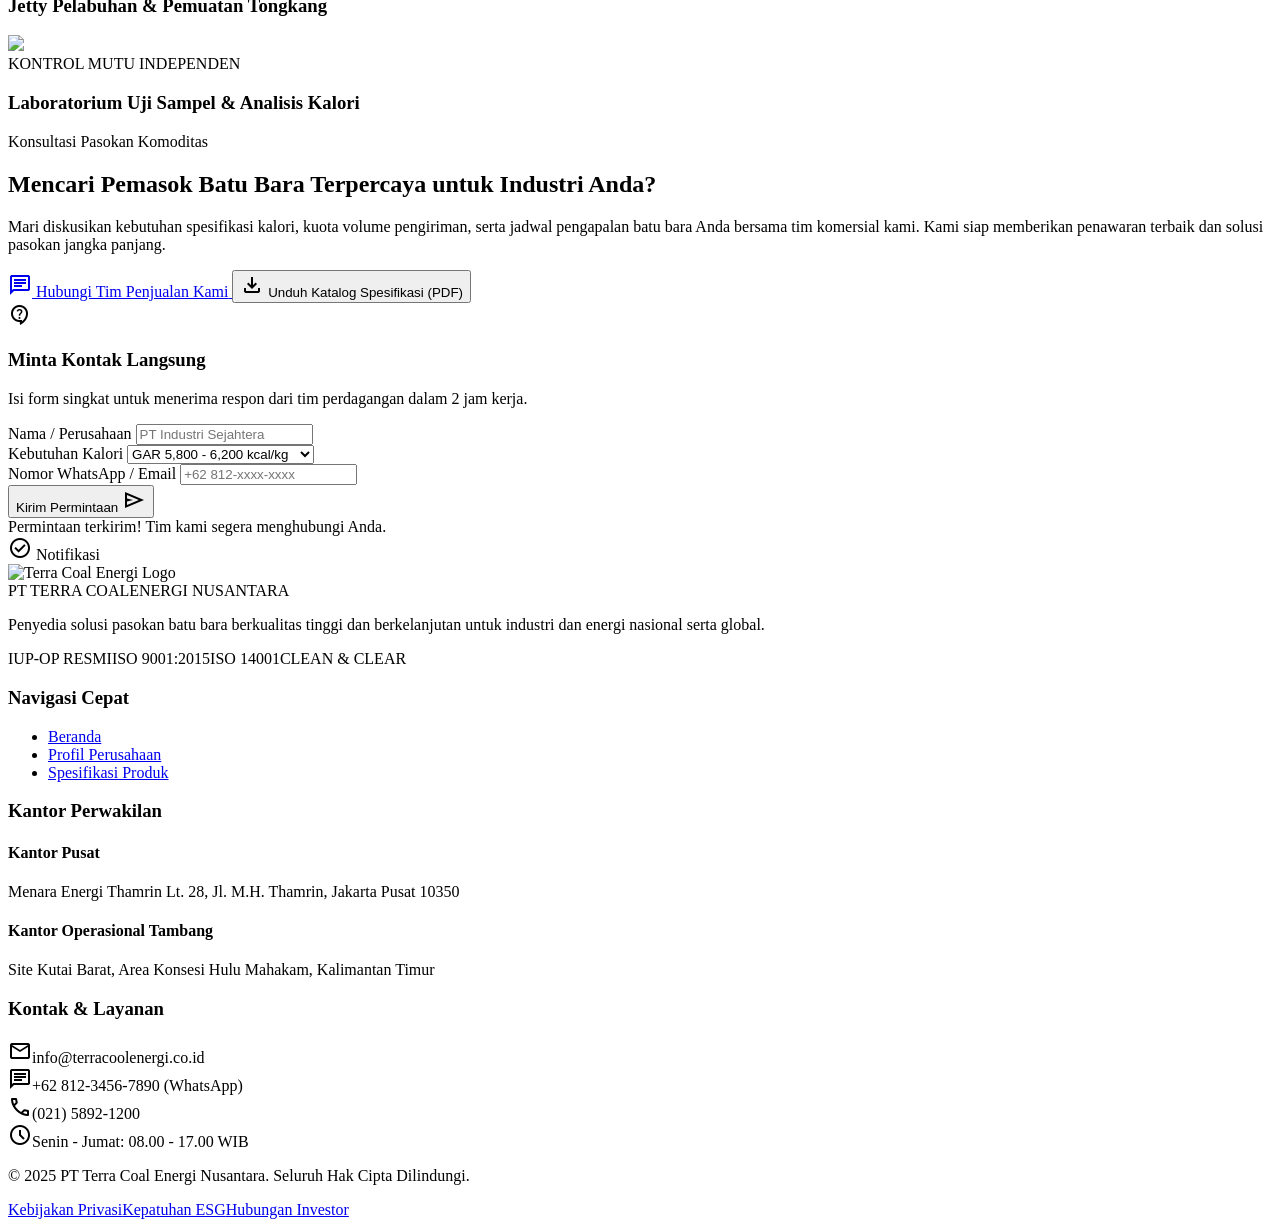
==== commit b81c682e: "update" ====
--- a/index.html
+++ b/index.html
@@ -1,7 +1,7 @@
 <!DOCTYPE html>
 
 <html lang="id"><head><meta charset="utf-8"/><meta content="width=device-width, initial-scale=1.0" name="viewport"/><meta content="web_standard" name="shell-type"/><title>PT Terra Coal Energi Nusantara</title><link href="https://fonts.googleapis.com" rel="preconnect"/><link crossorigin="" href="https://fonts.gstatic.com" rel="preconnect"/><link href="https://fonts.googleapis.com/css2?family=Inter:wght@400;500;600;700&amp;family=Plus+Jakarta+Sans:wght@600;700;800&amp;display=swap" rel="stylesheet"/><link href="https://fonts.googleapis.com/css2?family=Material+Symbols+Outlined:opsz,wght,FILL,GRAD@24,400,0,0" rel="stylesheet"/>
-<link href="https://fonts.googleapis.com/css2?family=Material+Symbols+Outlined:wght,FILL@100..700,0..1&amp;display=swap" rel="stylesheet"/><link rel="stylesheet" href="css/style.css"/><script src="https://cdn.tailwindcss.com"></script><script id="tailwind-config">tailwind.config={darkMode:"class",theme:{extend:{colors:{"background":"#fff8f2","on-background":"#201b11","primary-container":"#c05407","on-tertiary-fixed":"#28180c","surface-container-high":"#f2e7d6","primary-fixed-dim":"#ffb691","inverse-primary":"#ffb691","on-surface-variant":"#574238","on-primary-fixed-variant":"#793100","on-primary":"#ffffff","on-error-container":"#93000a","on-tertiary-container":"#fffbff","surface-container":"#f7eddc","secondary-container":"#fdb659","outline-variant":"#dec0b3","surface":"#fff8f2","on-error":"#ffffff","surface-dim":"#e3d9c8","on-secondary-container":"#724700","outline":"#8b7266","on-secondary":"#ffffff","on-primary-container":"#fffbff","on-tertiary":"#ffffff","inverse-surface":"#353025","secondary":"#855300","surface-container-highest":"#ece1d1","surface-container-low":"#fdf2e1","tertiary-fixed":"#fcddc9","error":"#ba1a1a","surface-container-lowest":"#ffffff","error-container":"#ffdad6","tertiary-container":"#88705f","secondary-fixed-dim":"#ffb95e","on-tertiary-fixed-variant":"#574334","primary":"#9b4000","surface-bright":"#fff8f2","surface-variant":"#ece1d1","on-secondary-fixed":"#2a1700","inverse-on-surface":"#faefde","tertiary-fixed-dim":"#dec1ae","surface-tint":"#9f4200","tertiary":"#6e5748","primary-fixed":"#ffdbcb","on-surface":"#201b11","on-primary-fixed":"#341100","on-secondary-fixed-variant":"#653e00","secondary-fixed":"#ffddb7"},borderRadius:{"DEFAULT":"0.25rem","lg":"0.5rem","xl":"0.75rem","full":"9999px"},spacing:{"gutter-desktop":"2rem","space-2xs":"0.25rem","margin-desktop":"5rem","gutter":"1.5rem","space-md":"1rem","space-3xl":"6rem","space-lg":"1.5rem","space-xl":"2.5rem","margin-tablet":"2.5rem","space-xs":"0.5rem","space-2xl":"4rem","space-sm":"0.75rem","margin":"1.25rem"},fontFamily:{"headline-lg":["Plus Jakarta Sans"],"headline-xl":["Plus Jakarta Sans"],"label-caps":["Plus Jakarta Sans"],"label-lg":["Inter"],"body-xl":["Inter"],"headline-xl-mobile":["Plus Jakarta Sans"],"body-lg":["Inter"],"display-hero":["Plus Jakarta Sans"],"body-sm":["Inter"],"headline-sm":["Plus Jakarta Sans"],"body-md":["Inter"],"display-hero-mobile":["Plus Jakarta Sans"],"label-md":["Inter"],"headline-md":["Plus Jakarta Sans"]},fontSize:{"headline-lg":["32px",{"lineHeight":"40px","letterSpacing":"-0.02em","fontWeight":"700"}],"headline-xl":["40px",{"lineHeight":"48px","letterSpacing":"-0.025em","fontWeight":"700"}],"label-caps":["11px",{"lineHeight":"16px","letterSpacing":"0.12em","fontWeight":"700"}],"label-lg":["14px",{"lineHeight":"20px","letterSpacing":"0.02em","fontWeight":"600"}],"body-xl":["18px",{"lineHeight":"28px","fontWeight":"400"}],"headline-xl-mobile":["28px",{"lineHeight":"36px","letterSpacing":"-0.02em","fontWeight":"700"}],"body-lg":["16px",{"lineHeight":"26px","fontWeight":"400"}],"display-hero":["56px",{"lineHeight":"64px","letterSpacing":"-0.03em","fontWeight":"800"}],"body-sm":["12px",{"lineHeight":"18px","fontWeight":"400"}],"headline-sm":["20px",{"lineHeight":"28px","letterSpacing":"-0.01em","fontWeight":"600"}],"body-md":["14px",{"lineHeight":"22px","fontWeight":"400"}],"display-hero-mobile":["36px",{"lineHeight":"44px","letterSpacing":"-0.02em","fontWeight":"800"}],"label-md":["12px",{"lineHeight":"16px","letterSpacing":"0.04em","fontWeight":"600"}],"headline-md":["24px",{"lineHeight":"32px","letterSpacing":"-0.015em","fontWeight":"600"}]}}}};</script></head><body class="bg-surface text-on-surface font-body-md text-body-md min-h-screen"><header class="fixed top-0 left-0 right-0 z-50 bg-surface/90 backdrop-blur-md shadow-[0_1px_8px_rgba(0,0,0,0.04)]"><div class="h-20 max-w-[1360px] mx-auto px-margin md:px-margin-tablet lg:px-margin-desktop flex items-center justify-between gap-space-lg"><div class="flex items-center gap-space-sm"><img alt="Terra Coal Energi Logo" class="h-8 w-auto object-contain" src="https://lh3.googleusercontent.com/aida/[base64]"/><div class="flex flex-col"><span class="font-headline-sm text-headline-sm text-on-surface uppercase leading-none tracking-tight">PT TERRA COAL</span><span class="font-label-caps text-label-caps text-primary tracking-widest">ENERGI NUSANTARA</span></div></div><nav class="hidden xl:flex items-center gap-space-lg" data-active-classes="text-primary font-bold"><a aria-current="page" class="transition-colors text-primary font-bold" data-path="beranda" href="#">Beranda</a><a class="font-label-lg text-label-lg text-on-surface-variant hover:text-on-surface transition-colors" href="tentang-kami.html">Tentang Kami</a><a class="font-label-lg text-label-lg text-on-surface-variant hover:text-on-surface transition-colors" href="produk-kami.html">Produk Kami</a></nav><div class="flex items-center gap-space-md"><a class="px-space-md py-space-xs bg-primary text-on-primary font-label-lg text-label-lg rounded hover:bg-secondary-container hover:text-on-secondary-container transition-colors" data-path="kontak" href="#">Hubungi Kami</a></div></div></header><main class="w-full pt-20 bg-surface min-h-[calc(100vh-80px)]"><div class="flex flex-col w-full">
+<link href="https://fonts.googleapis.com/css2?family=Material+Symbols+Outlined:wght,FILL@100..700,0..1&amp;display=swap" rel="stylesheet"/><link rel="stylesheet" href="css/style.css"/><script src="https://cdn.tailwindcss.com"></script><script id="tailwind-config">tailwind.config={darkMode:"class",theme:{extend:{colors:{"background":"#fff8f2","on-background":"#201b11","primary-container":"#c05407","on-tertiary-fixed":"#28180c","surface-container-high":"#f2e7d6","primary-fixed-dim":"#ffb691","inverse-primary":"#ffb691","on-surface-variant":"#574238","on-primary-fixed-variant":"#793100","on-primary":"#ffffff","on-error-container":"#93000a","on-tertiary-container":"#fffbff","surface-container":"#f7eddc","secondary-container":"#fdb659","outline-variant":"#dec0b3","surface":"#fff8f2","on-error":"#ffffff","surface-dim":"#e3d9c8","on-secondary-container":"#724700","outline":"#8b7266","on-secondary":"#ffffff","on-primary-container":"#fffbff","on-tertiary":"#ffffff","inverse-surface":"#353025","secondary":"#855300","surface-container-highest":"#ece1d1","surface-container-low":"#fdf2e1","tertiary-fixed":"#fcddc9","error":"#ba1a1a","surface-container-lowest":"#ffffff","error-container":"#ffdad6","tertiary-container":"#88705f","secondary-fixed-dim":"#ffb95e","on-tertiary-fixed-variant":"#574334","primary":"#9b4000","surface-bright":"#fff8f2","surface-variant":"#ece1d1","on-secondary-fixed":"#2a1700","inverse-on-surface":"#faefde","tertiary-fixed-dim":"#dec1ae","surface-tint":"#9f4200","tertiary":"#6e5748","primary-fixed":"#ffdbcb","on-surface":"#201b11","on-primary-fixed":"#341100","on-secondary-fixed-variant":"#653e00","secondary-fixed":"#ffddb7"},borderRadius:{"DEFAULT":"0.25rem","lg":"0.5rem","xl":"0.75rem","full":"9999px"},spacing:{"gutter-desktop":"2rem","space-2xs":"0.25rem","margin-desktop":"5rem","gutter":"1.5rem","space-md":"1rem","space-3xl":"6rem","space-lg":"1.5rem","space-xl":"2.5rem","margin-tablet":"2.5rem","space-xs":"0.5rem","space-2xl":"4rem","space-sm":"0.75rem","margin":"1.25rem"},fontFamily:{"headline-lg":["Plus Jakarta Sans"],"headline-xl":["Plus Jakarta Sans"],"label-caps":["Plus Jakarta Sans"],"label-lg":["Inter"],"body-xl":["Inter"],"headline-xl-mobile":["Plus Jakarta Sans"],"body-lg":["Inter"],"display-hero":["Plus Jakarta Sans"],"body-sm":["Inter"],"headline-sm":["Plus Jakarta Sans"],"body-md":["Inter"],"display-hero-mobile":["Plus Jakarta Sans"],"label-md":["Inter"],"headline-md":["Plus Jakarta Sans"]},fontSize:{"headline-lg":["32px",{"lineHeight":"40px","letterSpacing":"-0.02em","fontWeight":"700"}],"headline-xl":["40px",{"lineHeight":"48px","letterSpacing":"-0.025em","fontWeight":"700"}],"label-caps":["11px",{"lineHeight":"16px","letterSpacing":"0.12em","fontWeight":"700"}],"label-lg":["14px",{"lineHeight":"20px","letterSpacing":"0.02em","fontWeight":"600"}],"body-xl":["18px",{"lineHeight":"28px","fontWeight":"400"}],"headline-xl-mobile":["28px",{"lineHeight":"36px","letterSpacing":"-0.02em","fontWeight":"700"}],"body-lg":["16px",{"lineHeight":"26px","fontWeight":"400"}],"display-hero":["56px",{"lineHeight":"64px","letterSpacing":"-0.03em","fontWeight":"800"}],"body-sm":["12px",{"lineHeight":"18px","fontWeight":"400"}],"headline-sm":["20px",{"lineHeight":"28px","letterSpacing":"-0.01em","fontWeight":"600"}],"body-md":["14px",{"lineHeight":"22px","fontWeight":"400"}],"display-hero-mobile":["36px",{"lineHeight":"44px","letterSpacing":"-0.02em","fontWeight":"800"}],"label-md":["12px",{"lineHeight":"16px","letterSpacing":"0.04em","fontWeight":"600"}],"headline-md":["24px",{"lineHeight":"32px","letterSpacing":"-0.015em","fontWeight":"600"}]}}}};</script></head><body class="bg-surface text-on-surface font-body-md text-body-md min-h-screen"><header class="fixed top-0 left-0 right-0 z-50 bg-surface/90 backdrop-blur-md shadow-[0_1px_8px_rgba(0,0,0,0.04)]"><div class="h-20 max-w-[1360px] mx-auto px-margin md:px-margin-tablet lg:px-margin-desktop flex items-center justify-between gap-space-lg"><div class="flex items-center gap-space-sm"><img alt="Terra Coal Energi Logo" class="h-8 w-auto object-contain" src="https://lh3.googleusercontent.com/aida/[base64]"/><div class="flex flex-col"><span class="font-headline-sm text-headline-sm text-on-surface uppercase leading-none tracking-tight">PT TERRA COAL</span><span class="font-label-caps text-label-caps text-primary tracking-widest">ENERGI NUSANTARA</span></div></div><nav class="hidden xl:flex items-center gap-space-lg" data-active-classes="text-primary font-bold"><a aria-current="page" class="transition-colors text-primary font-bold" href="index.html">Beranda</a><a class="font-label-lg text-label-lg text-on-surface-variant hover:text-on-surface transition-colors" href="tentang-kami.html">Tentang Kami</a><a class="font-label-lg text-label-lg text-on-surface-variant hover:text-on-surface transition-colors" href="produk-kami.html">Produk Kami</a></nav><div class="flex items-center gap-space-md"><a class="px-space-md py-space-xs bg-primary text-on-primary font-label-lg text-label-lg rounded hover:bg-secondary-container hover:text-on-secondary-container transition-colors" data-path="kontak" href="#">Hubungi Kami</a></div></div></header><main class="w-full pt-20 bg-surface min-h-[calc(100vh-80px)]"><div class="flex flex-col w-full">
 <!-- B. HERO SECTION -->
 <section class="relative w-full overflow-hidden bg-on-background text-surface -mt-20 pt-20">
 <div class="absolute inset-0 bg-cover bg-center mix-blend-luminosity opacity-25" data-alt="Vast open-cast coal mining site in East Kalimantan at dramatic dusk. Heavy haul trucks, giant excavator machinery, deep geological terraced layers, warm atmospheric amber light flare, dust particulates glistening in golden glow, high contrast industrial photography with deep charcoal and burnt terracotta tones." style="background-image: url('https://lh3.googleusercontent.com/aida-public/[base64]')"></div>
@@ -534,7 +534,7 @@
 </div>
 <!-- Gallery 6 -->
 <div class="group relative overflow-hidden bg-on-background h-72">
-<img class="w-full h-full object-cover transition-transform duration-500 group-hover:scale-105 opacity-90" data-alt="Professional laboratory technician in lab coat and safety goggles examining coal test tube samples with modern calorimeter test apparatus, high precision quality testing environment." src="https://lh3.googleusercontent.com/aida-public/[base64]"/>
+<img class="w-full h-full object-cover transition-transform duration-500 group-hover:scale-105 opacity-90" data-alt="Coal laboratory equipment and calorimeter testing apparatus for sample analysis." src="https://images.unsplash.com/photo-1532187863486-abf9dbad1b69?auto=format&fit=crop&w=800&q=80"/>
 <div class="absolute inset-0 bg-gradient-to-t from-on-background/90 via-transparent to-transparent flex flex-col justify-end p-space-md">
 <span class="font-label-caps text-label-caps text-secondary-container">KONTROL MUTU INDEPENDEN</span>
 <h3 class="font-headline-sm text-headline-sm text-surface">Laboratorium Uji Sampel &amp; Analisis Kalori</h3>
@@ -613,5 +613,6 @@
 <span class="font-body-md text-body-md" id="toast-message">Notifikasi</span>
 </div>
 
-</div></main><footer class="w-full bg-inverse-surface text-inverse-on-surface pt-space-3xl pb-space-2xl"><div class="max-w-[1360px] mx-auto px-margin md:px-margin-tablet lg:px-margin-desktop"><div class="grid grid-cols-1 md:grid-cols-2 lg:grid-cols-12 gap-space-xl pb-space-2xl"><div class="lg:col-span-4 flex flex-col gap-space-md"><div class="flex items-center gap-space-sm"><img alt="Terra Coal Energi Logo" class="h-8 w-auto object-contain brightness-200" src="https://lh3.googleusercontent.com/aida/[base64]"/><div class="flex flex-col"><span class="font-headline-sm text-headline-sm text-inverse-on-surface uppercase leading-none tracking-tight">PT TERRA COAL</span><span class="font-label-caps text-label-caps text-secondary-fixed tracking-widest">ENERGI NUSANTARA</span></div></div><p class="font-body-md text-body-md text-surface-container-high leading-relaxed">Penyedia solusi pasokan batu bara berkualitas tinggi dan berkelanjutan untuk industri dan energi nasional serta global.</p><div class="flex flex-wrap gap-space-xs pt-space-xs"><span class="px-space-xs py-space-2xs bg-surface-container-highest/20 text-surface-container-low font-label-caps text-label-caps rounded">IUP-OP RESMI</span><span class="px-space-xs py-space-2xs bg-surface-container-highest/20 text-surface-container-low font-label-caps text-label-caps rounded">ISO 9001:2015</span><span class="px-space-xs py-space-2xs bg-surface-container-highest/20 text-surface-container-low font-label-caps text-label-caps rounded">ISO 14001</span><span class="px-space-xs py-space-2xs bg-surface-container-highest/20 text-surface-container-low font-label-caps text-label-caps rounded">CLEAN &amp; CLEAR</span></div></div><div class="lg:col-span-2 flex flex-col gap-space-sm"><h3 class="font-label-caps text-label-caps text-secondary-fixed uppercase tracking-wider">Navigasi Cepat</h3><ul class="flex flex-col gap-space-xs font-body-md text-body-md text-surface-container-high"><li><a class="hover:text-inverse-on-surface transition-colors" data-path="beranda" href="#">Beranda</a></li><li><a class="hover:text-inverse-on-surface transition-colors" data-path="tentang-kami" href="#">Profil Perusahaan</a></li><li><a class="hover:text-inverse-on-surface transition-colors" data-path="produk-kami" href="#">Spesifikasi Produk</a></li></ul></div><div class="lg:col-span-3 flex flex-col gap-space-sm"><h3 class="font-label-caps text-label-caps text-secondary-fixed uppercase tracking-wider">Kantor Perwakilan</h3><div class="flex flex-col gap-space-xs"><h4 class="font-label-lg text-label-lg text-inverse-on-surface">Kantor Pusat</h4><p class="font-body-sm text-body-sm text-surface-container-high">Menara Energi Thamrin Lt. 28, Jl. M.H. Thamrin, Jakarta Pusat 10350</p></div><div class="flex flex-col gap-space-xs pt-space-xs"><h4 class="font-label-lg text-label-lg text-inverse-on-surface">Kantor Operasional Tambang</h4><p class="font-body-sm text-body-sm text-surface-container-high">Site Kutai Barat, Area Konsesi Hulu Mahakam, Kalimantan Timur</p></div></div><div class="lg:col-span-3 flex flex-col gap-space-sm"><h3 class="font-label-caps text-label-caps text-secondary-fixed uppercase tracking-wider">Kontak &amp; Layanan</h3><div class="flex flex-col gap-space-xs font-body-sm text-body-sm text-surface-container-high"><div class="flex items-center gap-space-xs"><span class="material-symbols-outlined text-secondary-fixed text-[18px]">mail</span><span>info@terracoolenergi.co.id</span></div><div class="flex items-center gap-space-xs"><span class="material-symbols-outlined text-secondary-fixed text-[18px]">chat</span><span>+62 812-3456-7890 (WhatsApp)</span></div><div class="flex items-center gap-space-xs"><span class="material-symbols-outlined text-secondary-fixed text-[18px]">call</span><span>(021) 5892-1200</span></div><div class="flex items-center gap-space-xs"><span class="material-symbols-outlined text-secondary-fixed text-[18px]">schedule</span><span>Senin - Jumat: 08.00 - 17.00 WIB</span></div></div></div></div><div class="pt-space-lg flex flex-col sm:flex-row items-center justify-between gap-space-md font-body-sm text-body-sm text-surface-container-high"><p>© 2025 PT Terra Coal Energi Nusantara. Seluruh Hak Cipta Dilindungi.</p><div class="flex items-center gap-space-lg"><a class="hover:text-inverse-on-surface transition-colors" href="#">Kebijakan Privasi</a><a class="hover:text-inverse-on-surface transition-colors" href="#">Kepatuhan ESG</a><a class="hover:text-inverse-on-surface transition-colors" href="#">Hubungan Investor</a></div></div></div></footer><script src="js/main.js"></script>
+</div></main><footer class="w-full bg-inverse-surface text-inverse-on-surface pt-space-3xl pb-space-2xl"><div class="max-w-[1360px] mx-auto px-margin md:px-margin-tablet lg:px-margin-desktop"><div class="grid grid-cols-1 md:grid-cols-2 lg:grid-cols-12 gap-space-xl pb-space-2xl"><div class="lg:col-span-4 flex flex-col gap-space-md"><div class="flex items-center gap-space-sm"><img alt="Terra Coal Energi Logo" class="h-8 w-auto object-contain brightness-200" src="https://lh3.googleusercontent.com/aida/[base64]"/><div class="flex flex-col"><span class="font-headline-sm text-headline-sm text-inverse-on-surface uppercase leading-none tracking-tight">PT TERRA COAL</span><span class="font-label-caps text-label-caps text-secondary-fixed tracking-widest">ENERGI NUSANTARA</span></div></div><p class="font-body-md text-body-md text-surface-container-high leading-relaxed">Penyedia solusi pasokan batu bara berkualitas tinggi dan berkelanjutan untuk industri dan energi nasional serta global.</p><div class="flex flex-wrap gap-space-xs pt-space-xs"><span class="px-space-xs py-space-2xs bg-surface-container-highest/20 text-surface-container-low font-label-caps text-label-caps rounded">IUP-OP RESMI</span><span class="px-space-xs py-space-2xs bg-surface-container-highest/20 text-surface-container-low font-label-caps text-label-caps rounded">ISO 9001:2015</span><span class="px-space-xs py-space-2xs bg-surface-container-highest/20 text-surface-container-low font-label-caps text-label-caps rounded">ISO 14001</span><span class="px-space-xs py-space-2xs bg-surface-container-highest/20 text-surface-container-low font-label-caps text-label-caps rounded">CLEAN &amp; CLEAR</span></div></div><div class="lg:col-span-2 flex flex-col gap-space-sm"><h3 class="font-label-caps text-label-caps text-secondary-fixed uppercase tracking-wider">Navigasi Cepat</h3><ul class="flex flex-col gap-space-xs font-body-md text-body-md text-surface-container-high"><li><a class="hover:text-inverse-on-surface transition-colors" href="index.html">Beranda</a></li><li><a class="hover:text-inverse-on-surface transition-colors" data-path="tentang-kami" href="#">Profil Perusahaan</a></li><li><a class="hover:text-inverse-on-surface transition-colors" data-path="produk-kami" href="#">Spesifikasi Produk</a></li></ul></div><div class="lg:col-span-3 flex flex-col gap-space-sm"><h3 class="font-label-caps text-label-caps text-secondary-fixed uppercase tracking-wider">Kantor Perwakilan</h3><div class="flex flex-col gap-space-xs"><h4 class="font-label-lg text-label-lg text-inverse-on-surface">Kantor Pusat</h4><p class="font-body-sm text-body-sm text-surface-container-high">Menara Energi Thamrin Lt. 28, Jl. M.H. Thamrin, Jakarta Pusat 10350</p></div><div class="flex flex-col gap-space-xs pt-space-xs"><h4 class="font-label-lg text-label-lg text-inverse-on-surface">Kantor Operasional Tambang</h4><p class="font-body-sm text-body-sm text-surface-container-high">Site Kutai Barat, Area Konsesi Hulu Mahakam, Kalimantan Timur</p></div></div><div class="lg:col-span-3 flex flex-col gap-space-sm"><h3 class="font-label-caps text-label-caps text-secondary-fixed uppercase tracking-wider">Kontak &amp; Layanan</h3><div class="flex flex-col gap-space-xs font-body-sm text-body-sm text-surface-container-high"><div class="flex items-center gap-space-xs"><span class="material-symbols-outlined text-secondary-fixed text-[18px]">mail</span><span>info@terracoolenergi.co.id</span></div><div class="flex items-center gap-space-xs"><span class="material-symbols-outlined text-secondary-fixed text-[18px]">chat</span><span>+62 812-3456-7890 (WhatsApp)</span></div><div class="flex items-center gap-space-xs"><span class="material-symbols-outlined text-secondary-fixed text-[18px]">call</span><span>(021) 5892-1200</span></div><div class="flex items-center gap-space-xs"><span class="material-symbols-outlined text-secondary-fixed text-[18px]">schedule</span><span>Senin - Jumat: 08.00 - 17.00 WIB</span></div></div></div></div><div class="pt-space-lg flex flex-col sm:flex-row items-center justify-between gap-space-md font-body-sm text-body-sm text-surface-container-high"><p>© 2025 PT Terra Coal Energi Nusantara. Seluruh Hak Cipta Dilindungi.</p><div class="flex items-center gap-space-lg"><a class="hover:text-inverse-on-surface transition-colors" href="#">Kebijakan Privasi</a><a class="hover:text-inverse-on-surface transition-colors" href="#">Kepatuhan ESG</a><a class="hover:text-inverse-on-surface transition-colors" href="#">Hubungan Investor</a></div></div></div></footer><script src="js/components.js"></script>
+<script src="js/main.js"></script>
 </body></html>
--- a/css/style.css
+++ b/css/style.css
@@ -1,19 +1,21 @@
 @layer base {
-  html, body {
-    margin: 0;
-    padding: 0;
-  }
-  body {
-    overscroll-behavior: none;
-  }
-  main > :first-child {
-    margin-top: 0 !important;
-  }
-  main > :last-child {
-    margin-bottom: 0 !important;
+  html {
+    scroll-behavior: smooth;
   }
 }
 
-::-webkit-scrollbar {
-  display: none;
+a, button {
+  transition: color 0.2s ease, background-color 0.2s ease, transform 0.2s ease, box-shadow 0.2s ease;
 }
+
+.card-hover:hover {
+  transform: translateY(-4px);
+}
+
+@media (prefers-reduced-motion: reduce) {
+  * {
+    animation: none !important;
+    transition: none !important;
+    scroll-behavior: auto !important;
+  }
+}
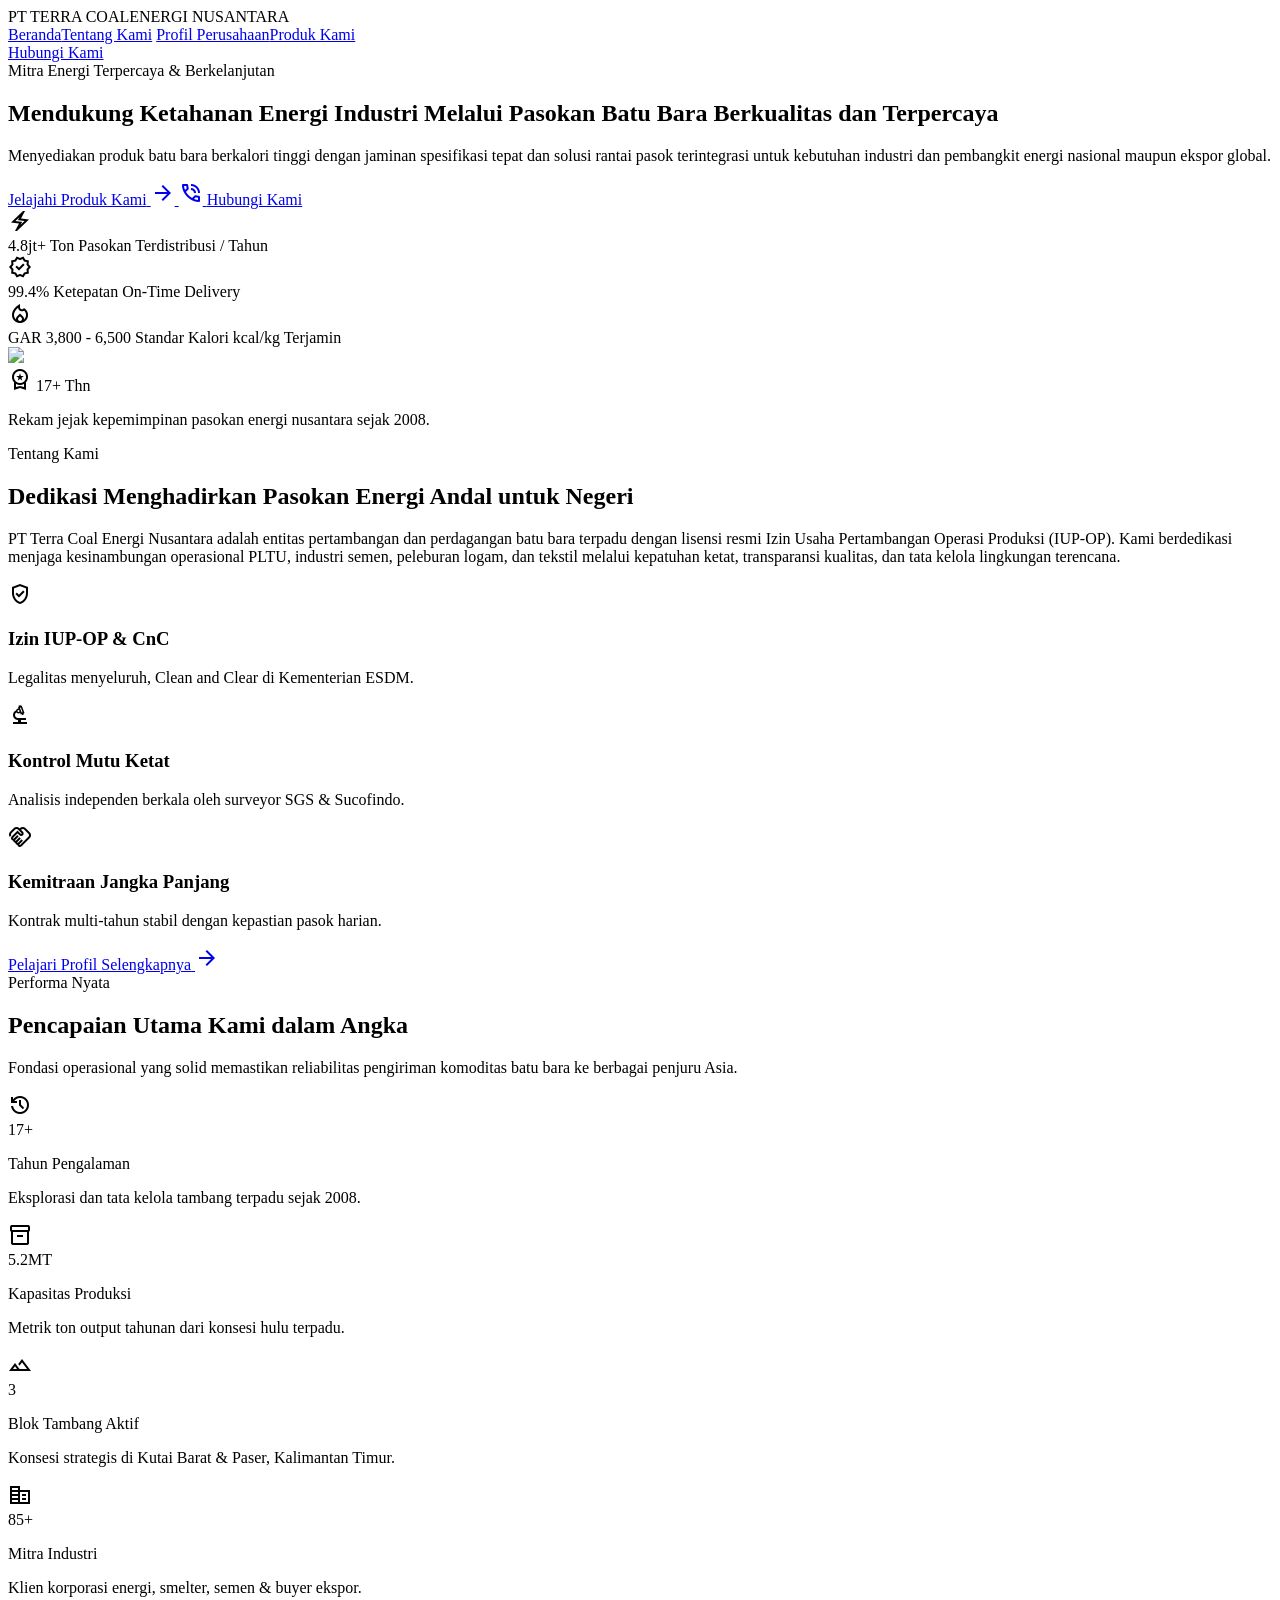
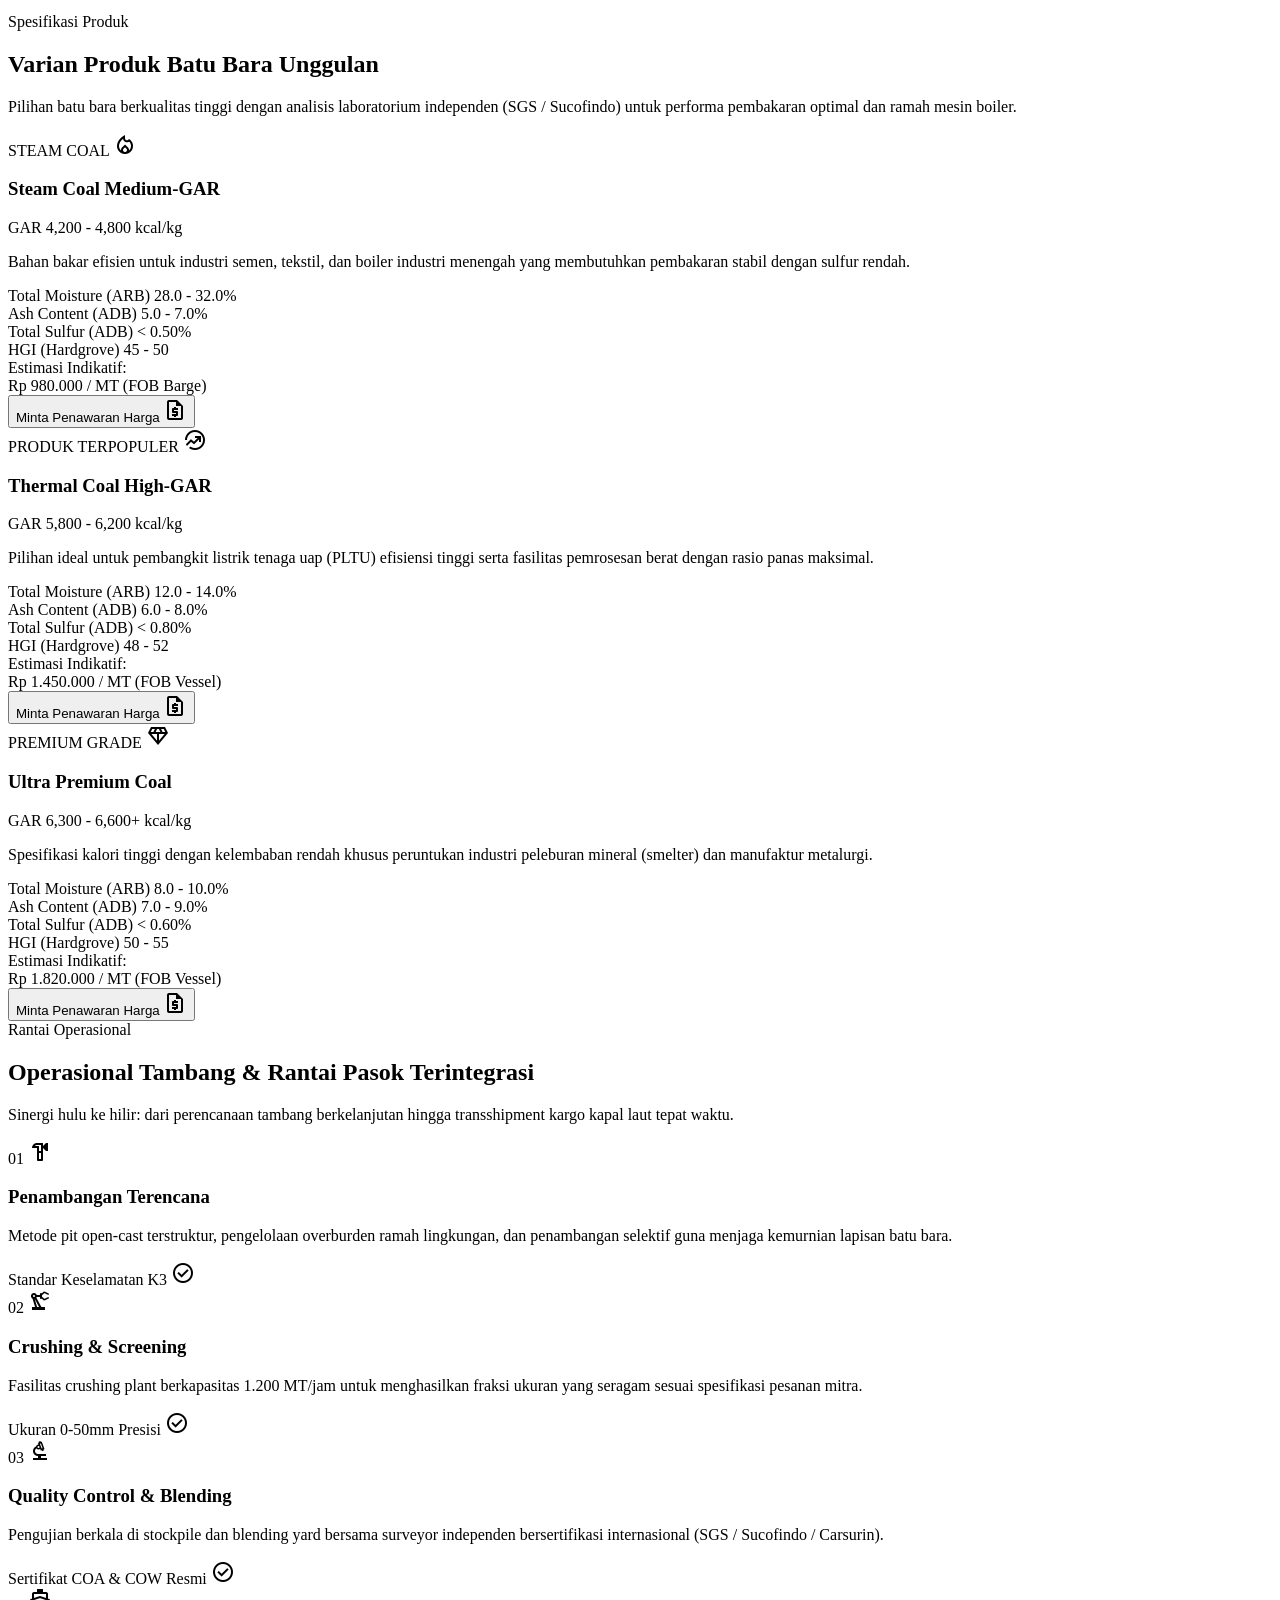
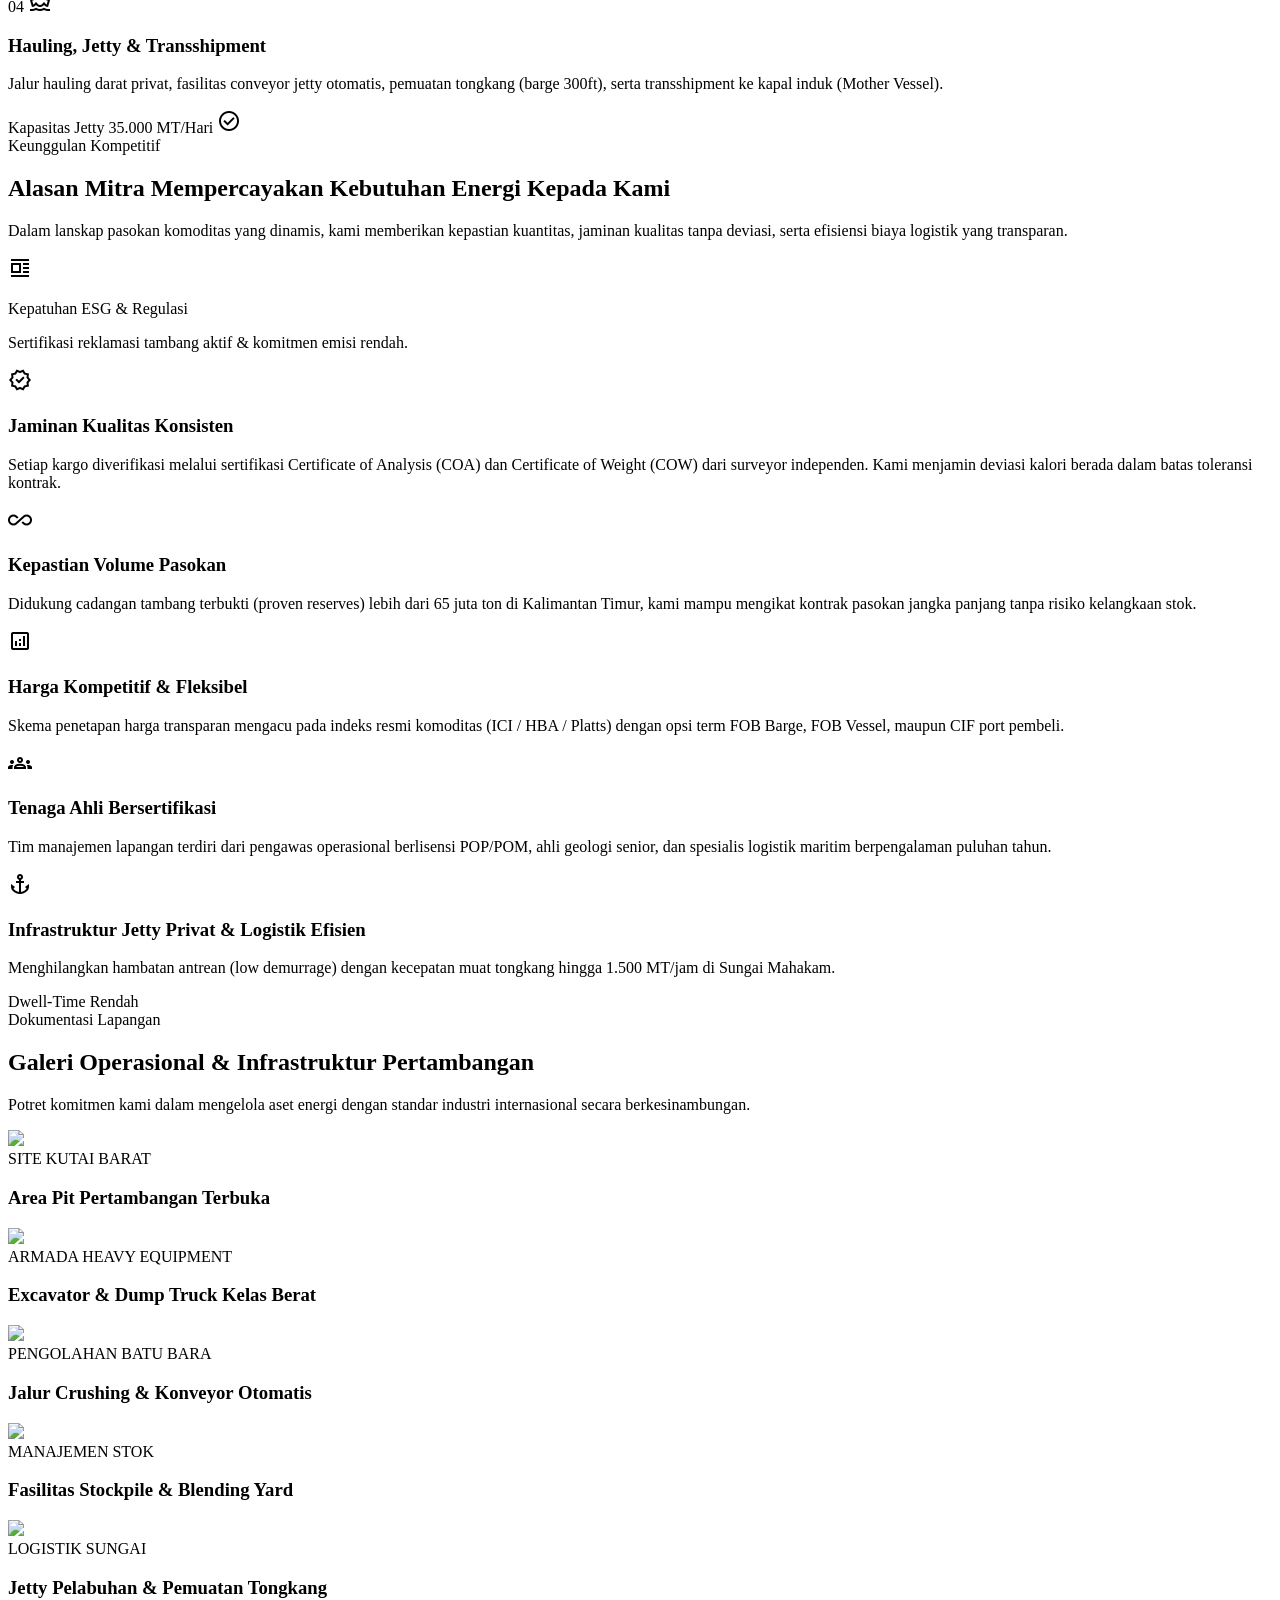
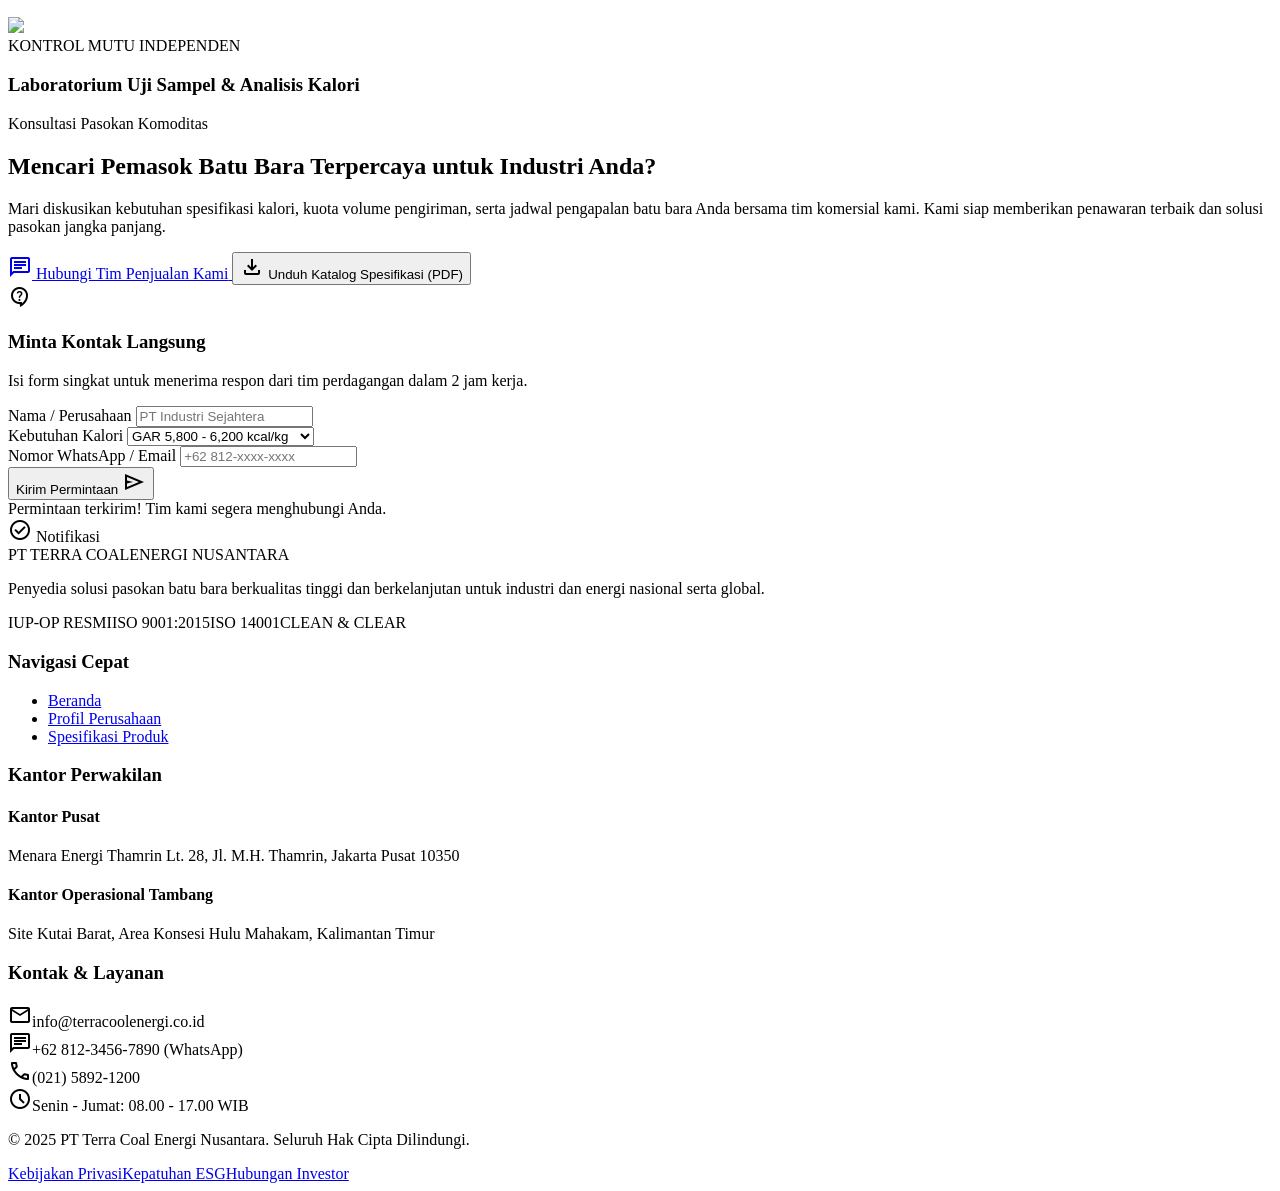
==== commit ae7edc50: "update final" ====
--- a/index.html
+++ b/index.html
@@ -1,7 +1,8 @@
 <!DOCTYPE html>
 
 <html lang="id"><head><meta charset="utf-8"/><meta content="width=device-width, initial-scale=1.0" name="viewport"/><meta content="web_standard" name="shell-type"/><title>PT Terra Coal Energi Nusantara</title><link href="https://fonts.googleapis.com" rel="preconnect"/><link crossorigin="" href="https://fonts.gstatic.com" rel="preconnect"/><link href="https://fonts.googleapis.com/css2?family=Inter:wght@400;500;600;700&amp;family=Plus+Jakarta+Sans:wght@600;700;800&amp;display=swap" rel="stylesheet"/><link href="https://fonts.googleapis.com/css2?family=Material+Symbols+Outlined:opsz,wght,FILL,GRAD@24,400,0,0" rel="stylesheet"/>
-<link href="https://fonts.googleapis.com/css2?family=Material+Symbols+Outlined:wght,FILL@100..700,0..1&amp;display=swap" rel="stylesheet"/><link rel="stylesheet" href="css/style.css"/><script src="https://cdn.tailwindcss.com"></script><script id="tailwind-config">tailwind.config={darkMode:"class",theme:{extend:{colors:{"background":"#fff8f2","on-background":"#201b11","primary-container":"#c05407","on-tertiary-fixed":"#28180c","surface-container-high":"#f2e7d6","primary-fixed-dim":"#ffb691","inverse-primary":"#ffb691","on-surface-variant":"#574238","on-primary-fixed-variant":"#793100","on-primary":"#ffffff","on-error-container":"#93000a","on-tertiary-container":"#fffbff","surface-container":"#f7eddc","secondary-container":"#fdb659","outline-variant":"#dec0b3","surface":"#fff8f2","on-error":"#ffffff","surface-dim":"#e3d9c8","on-secondary-container":"#724700","outline":"#8b7266","on-secondary":"#ffffff","on-primary-container":"#fffbff","on-tertiary":"#ffffff","inverse-surface":"#353025","secondary":"#855300","surface-container-highest":"#ece1d1","surface-container-low":"#fdf2e1","tertiary-fixed":"#fcddc9","error":"#ba1a1a","surface-container-lowest":"#ffffff","error-container":"#ffdad6","tertiary-container":"#88705f","secondary-fixed-dim":"#ffb95e","on-tertiary-fixed-variant":"#574334","primary":"#9b4000","surface-bright":"#fff8f2","surface-variant":"#ece1d1","on-secondary-fixed":"#2a1700","inverse-on-surface":"#faefde","tertiary-fixed-dim":"#dec1ae","surface-tint":"#9f4200","tertiary":"#6e5748","primary-fixed":"#ffdbcb","on-surface":"#201b11","on-primary-fixed":"#341100","on-secondary-fixed-variant":"#653e00","secondary-fixed":"#ffddb7"},borderRadius:{"DEFAULT":"0.25rem","lg":"0.5rem","xl":"0.75rem","full":"9999px"},spacing:{"gutter-desktop":"2rem","space-2xs":"0.25rem","margin-desktop":"5rem","gutter":"1.5rem","space-md":"1rem","space-3xl":"6rem","space-lg":"1.5rem","space-xl":"2.5rem","margin-tablet":"2.5rem","space-xs":"0.5rem","space-2xl":"4rem","space-sm":"0.75rem","margin":"1.25rem"},fontFamily:{"headline-lg":["Plus Jakarta Sans"],"headline-xl":["Plus Jakarta Sans"],"label-caps":["Plus Jakarta Sans"],"label-lg":["Inter"],"body-xl":["Inter"],"headline-xl-mobile":["Plus Jakarta Sans"],"body-lg":["Inter"],"display-hero":["Plus Jakarta Sans"],"body-sm":["Inter"],"headline-sm":["Plus Jakarta Sans"],"body-md":["Inter"],"display-hero-mobile":["Plus Jakarta Sans"],"label-md":["Inter"],"headline-md":["Plus Jakarta Sans"]},fontSize:{"headline-lg":["32px",{"lineHeight":"40px","letterSpacing":"-0.02em","fontWeight":"700"}],"headline-xl":["40px",{"lineHeight":"48px","letterSpacing":"-0.025em","fontWeight":"700"}],"label-caps":["11px",{"lineHeight":"16px","letterSpacing":"0.12em","fontWeight":"700"}],"label-lg":["14px",{"lineHeight":"20px","letterSpacing":"0.02em","fontWeight":"600"}],"body-xl":["18px",{"lineHeight":"28px","fontWeight":"400"}],"headline-xl-mobile":["28px",{"lineHeight":"36px","letterSpacing":"-0.02em","fontWeight":"700"}],"body-lg":["16px",{"lineHeight":"26px","fontWeight":"400"}],"display-hero":["56px",{"lineHeight":"64px","letterSpacing":"-0.03em","fontWeight":"800"}],"body-sm":["12px",{"lineHeight":"18px","fontWeight":"400"}],"headline-sm":["20px",{"lineHeight":"28px","letterSpacing":"-0.01em","fontWeight":"600"}],"body-md":["14px",{"lineHeight":"22px","fontWeight":"400"}],"display-hero-mobile":["36px",{"lineHeight":"44px","letterSpacing":"-0.02em","fontWeight":"800"}],"label-md":["12px",{"lineHeight":"16px","letterSpacing":"0.04em","fontWeight":"600"}],"headline-md":["24px",{"lineHeight":"32px","letterSpacing":"-0.015em","fontWeight":"600"}]}}}};</script></head><body class="bg-surface text-on-surface font-body-md text-body-md min-h-screen"><header class="fixed top-0 left-0 right-0 z-50 bg-surface/90 backdrop-blur-md shadow-[0_1px_8px_rgba(0,0,0,0.04)]"><div class="h-20 max-w-[1360px] mx-auto px-margin md:px-margin-tablet lg:px-margin-desktop flex items-center justify-between gap-space-lg"><div class="flex items-center gap-space-sm"><img alt="Terra Coal Energi Logo" class="h-8 w-auto object-contain" src="https://lh3.googleusercontent.com/aida/[base64]"/><div class="flex flex-col"><span class="font-headline-sm text-headline-sm text-on-surface uppercase leading-none tracking-tight">PT TERRA COAL</span><span class="font-label-caps text-label-caps text-primary tracking-widest">ENERGI NUSANTARA</span></div></div><nav class="hidden xl:flex items-center gap-space-lg" data-active-classes="text-primary font-bold"><a aria-current="page" class="transition-colors text-primary font-bold" href="index.html">Beranda</a><a class="font-label-lg text-label-lg text-on-surface-variant hover:text-on-surface transition-colors" href="tentang-kami.html">Tentang Kami</a><a class="font-label-lg text-label-lg text-on-surface-variant hover:text-on-surface transition-colors" href="produk-kami.html">Produk Kami</a></nav><div class="flex items-center gap-space-md"><a class="px-space-md py-space-xs bg-primary text-on-primary font-label-lg text-label-lg rounded hover:bg-secondary-container hover:text-on-secondary-container transition-colors" data-path="kontak" href="#">Hubungi Kami</a></div></div></header><main class="w-full pt-20 bg-surface min-h-[calc(100vh-80px)]"><div class="flex flex-col w-full">
+<link href="https://fonts.googleapis.com/css2?family=Material+Symbols+Outlined:wght,FILL@100..700,0..1&amp;display=swap" rel="stylesheet"/><link rel="stylesheet" href="css/style.css"/><script src="https://cdn.tailwindcss.com"></script><script id="tailwind-config">tailwind.config={darkMode:"class",theme:{extend:{colors:{"background":"#fff8f2","on-background":"#201b11","primary-container":"#c05407","on-tertiary-fixed":"#28180c","surface-container-high":"#f2e7d6","primary-fixed-dim":"#ffb691","inverse-primary":"#ffb691","on-surface-variant":"#574238","on-primary-fixed-variant":"#793100","on-primary":"#ffffff","on-error-container":"#93000a","on-tertiary-container":"#fffbff","surface-container":"#f7eddc","secondary-container":"#fdb659","outline-variant":"#dec0b3","surface":"#fff8f2","on-error":"#ffffff","surface-dim":"#e3d9c8","on-secondary-container":"#724700","outline":"#8b7266","on-secondary":"#ffffff","on-primary-container":"#fffbff","on-tertiary":"#ffffff","inverse-surface":"#353025","secondary":"#855300","surface-container-highest":"#ece1d1","surface-container-low":"#fdf2e1","tertiary-fixed":"#fcddc9","error":"#ba1a1a","surface-container-lowest":"#ffffff","error-container":"#ffdad6","tertiary-container":"#88705f","secondary-fixed-dim":"#ffb95e","on-tertiary-fixed-variant":"#574334","primary":"#9b4000","surface-bright":"#fff8f2","surface-variant":"#ece1d1","on-secondary-fixed":"#2a1700","inverse-on-surface":"#faefde","tertiary-fixed-dim":"#dec1ae","surface-tint":"#9f4200","tertiary":"#6e5748","primary-fixed":"#ffdbcb","on-surface":"#201b11","on-primary-fixed":"#341100","on-secondary-fixed-variant":"#653e00","secondary-fixed":"#ffddb7"},borderRadius:{"DEFAULT":"0.25rem","lg":"0.5rem","xl":"0.75rem","full":"9999px"},spacing:{"gutter-desktop":"2rem","space-2xs":"0.25rem","margin-desktop":"5rem","gutter":"1.5rem","space-md":"1rem","space-3xl":"6rem","space-lg":"1.5rem","space-xl":"2.5rem","margin-tablet":"2.5rem","space-xs":"0.5rem","space-2xl":"4rem","space-sm":"0.75rem","margin":"1.25rem"},fontFamily:{"headline-lg":["Plus Jakarta Sans"],"headline-xl":["Plus Jakarta Sans"],"label-caps":["Plus Jakarta Sans"],"label-lg":["Inter"],"body-xl":["Inter"],"headline-xl-mobile":["Plus Jakarta Sans"],"body-lg":["Inter"],"display-hero":["Plus Jakarta Sans"],"body-sm":["Inter"],"headline-sm":["Plus Jakarta Sans"],"body-md":["Inter"],"display-hero-mobile":["Plus Jakarta Sans"],"label-md":["Inter"],"headline-md":["Plus Jakarta Sans"]},fontSize:{"headline-lg":["32px",{"lineHeight":"40px","letterSpacing":"-0.02em","fontWeight":"700"}],"headline-xl":["40px",{"lineHeight":"48px","letterSpacing":"-0.025em","fontWeight":"700"}],"label-caps":["11px",{"lineHeight":"16px","letterSpacing":"0.12em","fontWeight":"700"}],"label-lg":["14px",{"lineHeight":"20px","letterSpacing":"0.02em","fontWeight":"600"}],"body-xl":["18px",{"lineHeight":"28px","fontWeight":"400"}],"headline-xl-mobile":["28px",{"lineHeight":"36px","letterSpacing":"-0.02em","fontWeight":"700"}],"body-lg":["16px",{"lineHeight":"26px","fontWeight":"400"}],"display-hero":["56px",{"lineHeight":"64px","letterSpacing":"-0.03em","fontWeight":"800"}],"body-sm":["12px",{"lineHeight":"18px","fontWeight":"400"}],"headline-sm":["20px",{"lineHeight":"28px","letterSpacing":"-0.01em","fontWeight":"600"}],"body-md":["14px",{"lineHeight":"22px","fontWeight":"400"}],"display-hero-mobile":["36px",{"lineHeight":"44px","letterSpacing":"-0.02em","fontWeight":"800"}],"label-md":["12px",{"lineHeight":"16px","letterSpacing":"0.04em","fontWeight":"600"}],"headline-md":["24px",{"lineHeight":"32px","letterSpacing":"-0.015em","fontWeight":"600"}]}}}};</script></head><body class="bg-surface text-on-surface font-body-md text-body-md min-h-screen"><header class="fixed top-0 left-0 right-0 z-50 bg-surface/90 backdrop-blur-md shadow-[0_1px_8px_rgba(0,0,0,0.04)]"><div class="h-20 max-w-[1360px] mx-auto px-margin md:px-margin-tablet lg:px-margin-desktop flex items-center justify-between gap-space-lg"><div class="flex items-center gap-space-sm"><div class="flex flex-col"><span class="font-headline-sm text-headline-sm text-on-surface uppercase leading-none tracking-tight">PT TERRA COAL</span><span class="font-label-caps text-label-caps text-primary tracking-widest">ENERGI NUSANTARA</span></div></div><nav class="hidden xl:flex items-center gap-space-lg" data-active-classes="text-primary font-bold"><a aria-current="page" class="transition-colors text-primary font-bold" href="index.html">Beranda</a><a class="font-label-lg text-label-lg text-on-surface-variant hover:text-on-surface transition-colors" href="tentang-kami.html">Tentang Kami</a>
+<a class="font-label-lg text-label-lg text-on-surface-variant hover:text-on-surface transition-colors" href="profil-perusahaan.html">Profil Perusahaan</a><a class="font-label-lg text-label-lg text-on-surface-variant hover:text-on-surface transition-colors" href="produk-kami.html">Produk Kami</a></nav><div class="flex items-center gap-space-md"><a class="px-space-md py-space-xs bg-primary text-on-primary font-label-lg text-label-lg rounded hover:bg-secondary-container hover:text-on-secondary-container transition-colors" data-path="kontak" href="#">Hubungi Kami</a></div></div></header><main class="w-full pt-20 bg-surface min-h-[calc(100vh-80px)]"><div class="flex flex-col w-full">
 <!-- B. HERO SECTION -->
 <section class="relative w-full overflow-hidden bg-on-background text-surface -mt-20 pt-20">
 <div class="absolute inset-0 bg-cover bg-center mix-blend-luminosity opacity-25" data-alt="Vast open-cast coal mining site in East Kalimantan at dramatic dusk. Heavy haul trucks, giant excavator machinery, deep geological terraced layers, warm atmospheric amber light flare, dust particulates glistening in golden glow, high contrast industrial photography with deep charcoal and burnt terracotta tones." style="background-image: url('https://lh3.googleusercontent.com/aida-public/[base64]')"></div>
@@ -613,6 +614,6 @@
 <span class="font-body-md text-body-md" id="toast-message">Notifikasi</span>
 </div>
 
-</div></main><footer class="w-full bg-inverse-surface text-inverse-on-surface pt-space-3xl pb-space-2xl"><div class="max-w-[1360px] mx-auto px-margin md:px-margin-tablet lg:px-margin-desktop"><div class="grid grid-cols-1 md:grid-cols-2 lg:grid-cols-12 gap-space-xl pb-space-2xl"><div class="lg:col-span-4 flex flex-col gap-space-md"><div class="flex items-center gap-space-sm"><img alt="Terra Coal Energi Logo" class="h-8 w-auto object-contain brightness-200" src="https://lh3.googleusercontent.com/aida/[base64]"/><div class="flex flex-col"><span class="font-headline-sm text-headline-sm text-inverse-on-surface uppercase leading-none tracking-tight">PT TERRA COAL</span><span class="font-label-caps text-label-caps text-secondary-fixed tracking-widest">ENERGI NUSANTARA</span></div></div><p class="font-body-md text-body-md text-surface-container-high leading-relaxed">Penyedia solusi pasokan batu bara berkualitas tinggi dan berkelanjutan untuk industri dan energi nasional serta global.</p><div class="flex flex-wrap gap-space-xs pt-space-xs"><span class="px-space-xs py-space-2xs bg-surface-container-highest/20 text-surface-container-low font-label-caps text-label-caps rounded">IUP-OP RESMI</span><span class="px-space-xs py-space-2xs bg-surface-container-highest/20 text-surface-container-low font-label-caps text-label-caps rounded">ISO 9001:2015</span><span class="px-space-xs py-space-2xs bg-surface-container-highest/20 text-surface-container-low font-label-caps text-label-caps rounded">ISO 14001</span><span class="px-space-xs py-space-2xs bg-surface-container-highest/20 text-surface-container-low font-label-caps text-label-caps rounded">CLEAN &amp; CLEAR</span></div></div><div class="lg:col-span-2 flex flex-col gap-space-sm"><h3 class="font-label-caps text-label-caps text-secondary-fixed uppercase tracking-wider">Navigasi Cepat</h3><ul class="flex flex-col gap-space-xs font-body-md text-body-md text-surface-container-high"><li><a class="hover:text-inverse-on-surface transition-colors" href="index.html">Beranda</a></li><li><a class="hover:text-inverse-on-surface transition-colors" data-path="tentang-kami" href="#">Profil Perusahaan</a></li><li><a class="hover:text-inverse-on-surface transition-colors" data-path="produk-kami" href="#">Spesifikasi Produk</a></li></ul></div><div class="lg:col-span-3 flex flex-col gap-space-sm"><h3 class="font-label-caps text-label-caps text-secondary-fixed uppercase tracking-wider">Kantor Perwakilan</h3><div class="flex flex-col gap-space-xs"><h4 class="font-label-lg text-label-lg text-inverse-on-surface">Kantor Pusat</h4><p class="font-body-sm text-body-sm text-surface-container-high">Menara Energi Thamrin Lt. 28, Jl. M.H. Thamrin, Jakarta Pusat 10350</p></div><div class="flex flex-col gap-space-xs pt-space-xs"><h4 class="font-label-lg text-label-lg text-inverse-on-surface">Kantor Operasional Tambang</h4><p class="font-body-sm text-body-sm text-surface-container-high">Site Kutai Barat, Area Konsesi Hulu Mahakam, Kalimantan Timur</p></div></div><div class="lg:col-span-3 flex flex-col gap-space-sm"><h3 class="font-label-caps text-label-caps text-secondary-fixed uppercase tracking-wider">Kontak &amp; Layanan</h3><div class="flex flex-col gap-space-xs font-body-sm text-body-sm text-surface-container-high"><div class="flex items-center gap-space-xs"><span class="material-symbols-outlined text-secondary-fixed text-[18px]">mail</span><span>info@terracoolenergi.co.id</span></div><div class="flex items-center gap-space-xs"><span class="material-symbols-outlined text-secondary-fixed text-[18px]">chat</span><span>+62 812-3456-7890 (WhatsApp)</span></div><div class="flex items-center gap-space-xs"><span class="material-symbols-outlined text-secondary-fixed text-[18px]">call</span><span>(021) 5892-1200</span></div><div class="flex items-center gap-space-xs"><span class="material-symbols-outlined text-secondary-fixed text-[18px]">schedule</span><span>Senin - Jumat: 08.00 - 17.00 WIB</span></div></div></div></div><div class="pt-space-lg flex flex-col sm:flex-row items-center justify-between gap-space-md font-body-sm text-body-sm text-surface-container-high"><p>© 2025 PT Terra Coal Energi Nusantara. Seluruh Hak Cipta Dilindungi.</p><div class="flex items-center gap-space-lg"><a class="hover:text-inverse-on-surface transition-colors" href="#">Kebijakan Privasi</a><a class="hover:text-inverse-on-surface transition-colors" href="#">Kepatuhan ESG</a><a class="hover:text-inverse-on-surface transition-colors" href="#">Hubungan Investor</a></div></div></div></footer><script src="js/components.js"></script>
+</div></main><footer class="w-full bg-inverse-surface text-inverse-on-surface pt-space-3xl pb-space-2xl"><div class="max-w-[1360px] mx-auto px-margin md:px-margin-tablet lg:px-margin-desktop"><div class="grid grid-cols-1 md:grid-cols-2 lg:grid-cols-12 gap-space-xl pb-space-2xl"><div class="lg:col-span-4 flex flex-col gap-space-md"><div class="flex items-center gap-space-sm"><div class="flex flex-col"><span class="font-headline-sm text-headline-sm text-inverse-on-surface uppercase leading-none tracking-tight">PT TERRA COAL</span><span class="font-label-caps text-label-caps text-secondary-fixed tracking-widest">ENERGI NUSANTARA</span></div></div><p class="font-body-md text-body-md text-surface-container-high leading-relaxed">Penyedia solusi pasokan batu bara berkualitas tinggi dan berkelanjutan untuk industri dan energi nasional serta global.</p><div class="flex flex-wrap gap-space-xs pt-space-xs"><span class="px-space-xs py-space-2xs bg-surface-container-highest/20 text-surface-container-low font-label-caps text-label-caps rounded">IUP-OP RESMI</span><span class="px-space-xs py-space-2xs bg-surface-container-highest/20 text-surface-container-low font-label-caps text-label-caps rounded">ISO 9001:2015</span><span class="px-space-xs py-space-2xs bg-surface-container-highest/20 text-surface-container-low font-label-caps text-label-caps rounded">ISO 14001</span><span class="px-space-xs py-space-2xs bg-surface-container-highest/20 text-surface-container-low font-label-caps text-label-caps rounded">CLEAN &amp; CLEAR</span></div></div><div class="lg:col-span-2 flex flex-col gap-space-sm"><h3 class="font-label-caps text-label-caps text-secondary-fixed uppercase tracking-wider">Navigasi Cepat</h3><ul class="flex flex-col gap-space-xs font-body-md text-body-md text-surface-container-high"><li><a class="hover:text-inverse-on-surface transition-colors" href="index.html">Beranda</a></li><li><a class="hover:text-inverse-on-surface transition-colors" data-path="tentang-kami" href="#">Profil Perusahaan</a></li><li><a class="hover:text-inverse-on-surface transition-colors" data-path="produk-kami" href="#">Spesifikasi Produk</a></li></ul></div><div class="lg:col-span-3 flex flex-col gap-space-sm"><h3 class="font-label-caps text-label-caps text-secondary-fixed uppercase tracking-wider">Kantor Perwakilan</h3><div class="flex flex-col gap-space-xs"><h4 class="font-label-lg text-label-lg text-inverse-on-surface">Kantor Pusat</h4><p class="font-body-sm text-body-sm text-surface-container-high">Menara Energi Thamrin Lt. 28, Jl. M.H. Thamrin, Jakarta Pusat 10350</p></div><div class="flex flex-col gap-space-xs pt-space-xs"><h4 class="font-label-lg text-label-lg text-inverse-on-surface">Kantor Operasional Tambang</h4><p class="font-body-sm text-body-sm text-surface-container-high">Site Kutai Barat, Area Konsesi Hulu Mahakam, Kalimantan Timur</p></div></div><div class="lg:col-span-3 flex flex-col gap-space-sm"><h3 class="font-label-caps text-label-caps text-secondary-fixed uppercase tracking-wider">Kontak &amp; Layanan</h3><div class="flex flex-col gap-space-xs font-body-sm text-body-sm text-surface-container-high"><div class="flex items-center gap-space-xs"><span class="material-symbols-outlined text-secondary-fixed text-[18px]">mail</span><span>info@terracoolenergi.co.id</span></div><div class="flex items-center gap-space-xs"><span class="material-symbols-outlined text-secondary-fixed text-[18px]">chat</span><span>+62 812-3456-7890 (WhatsApp)</span></div><div class="flex items-center gap-space-xs"><span class="material-symbols-outlined text-secondary-fixed text-[18px]">call</span><span>(021) 5892-1200</span></div><div class="flex items-center gap-space-xs"><span class="material-symbols-outlined text-secondary-fixed text-[18px]">schedule</span><span>Senin - Jumat: 08.00 - 17.00 WIB</span></div></div></div></div><div class="pt-space-lg flex flex-col sm:flex-row items-center justify-between gap-space-md font-body-sm text-body-sm text-surface-container-high"><p>© 2025 PT Terra Coal Energi Nusantara. Seluruh Hak Cipta Dilindungi.</p><div class="flex items-center gap-space-lg"><a class="hover:text-inverse-on-surface transition-colors" href="#">Kebijakan Privasi</a><a class="hover:text-inverse-on-surface transition-colors" href="#">Kepatuhan ESG</a><a class="hover:text-inverse-on-surface transition-colors" href="#">Hubungan Investor</a></div></div></div></footer><script src="js/components.js"></script>
 <script src="js/main.js"></script>
 </body></html>
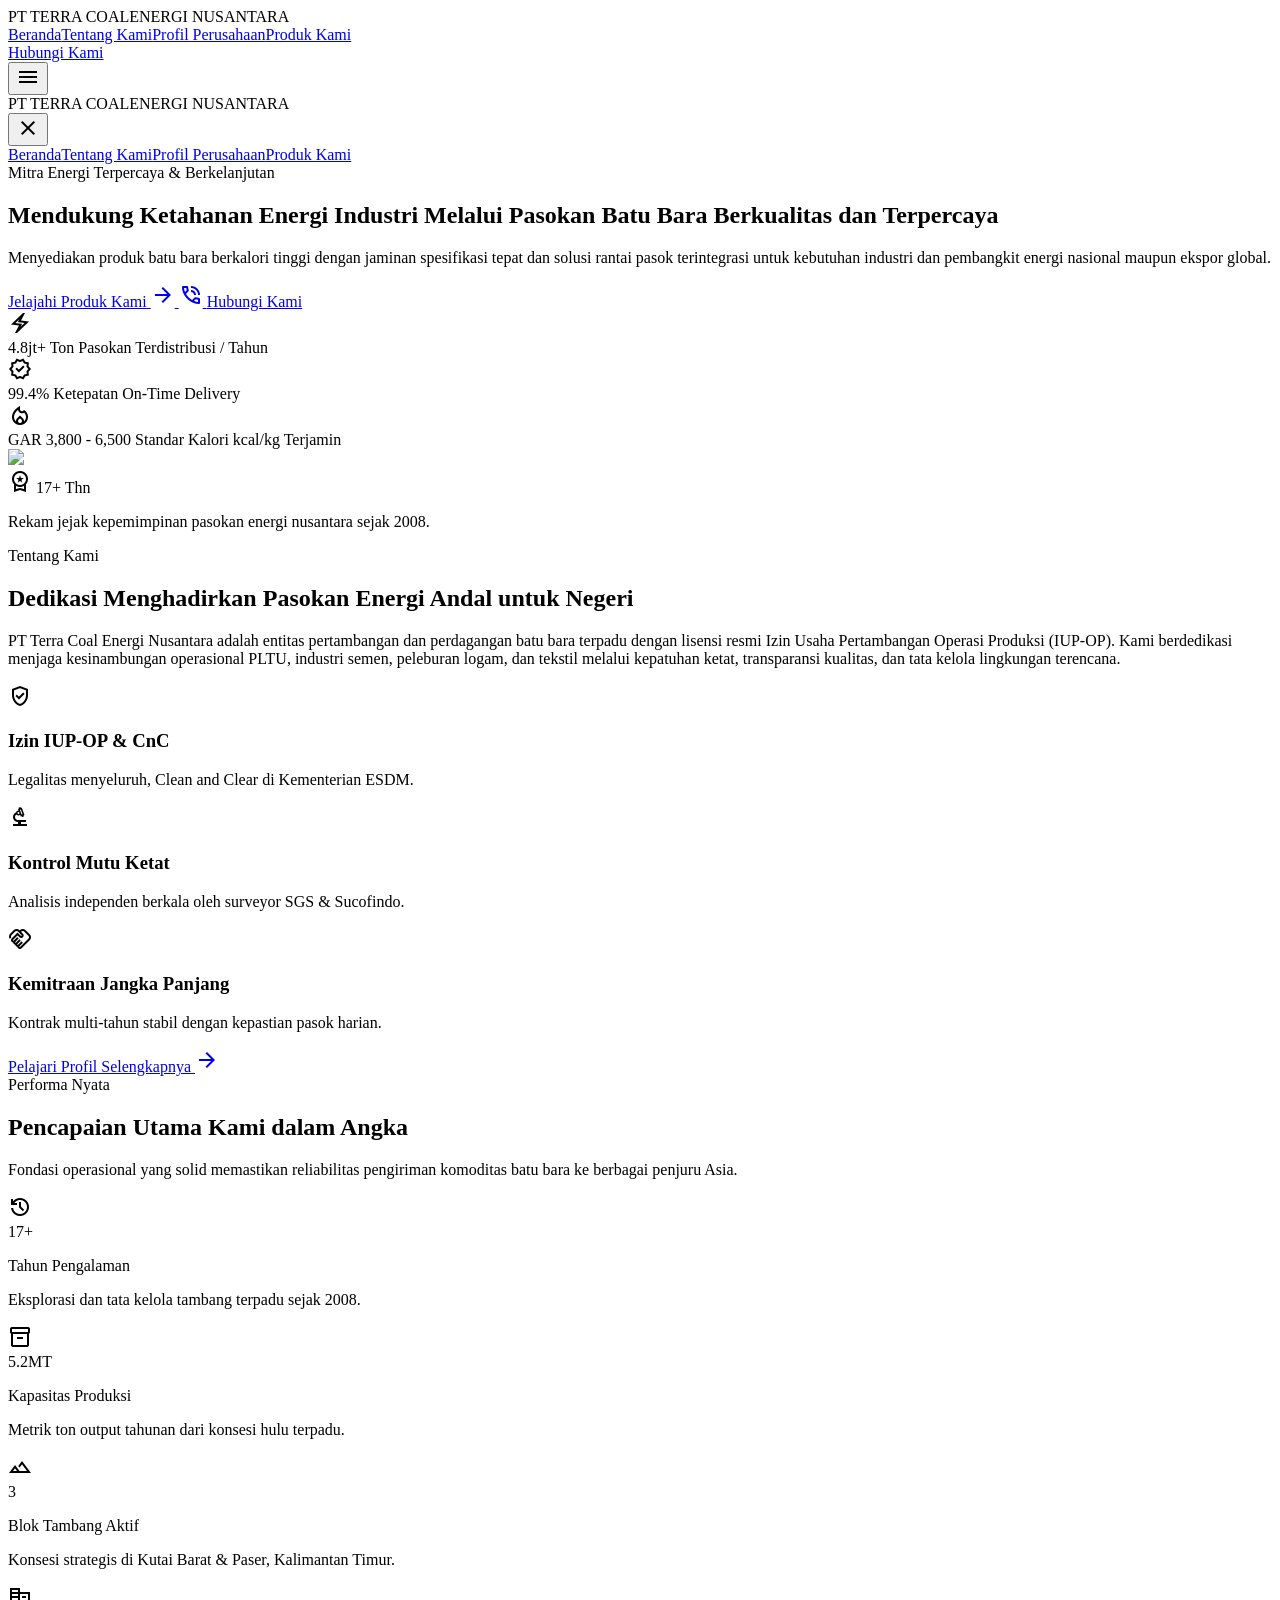
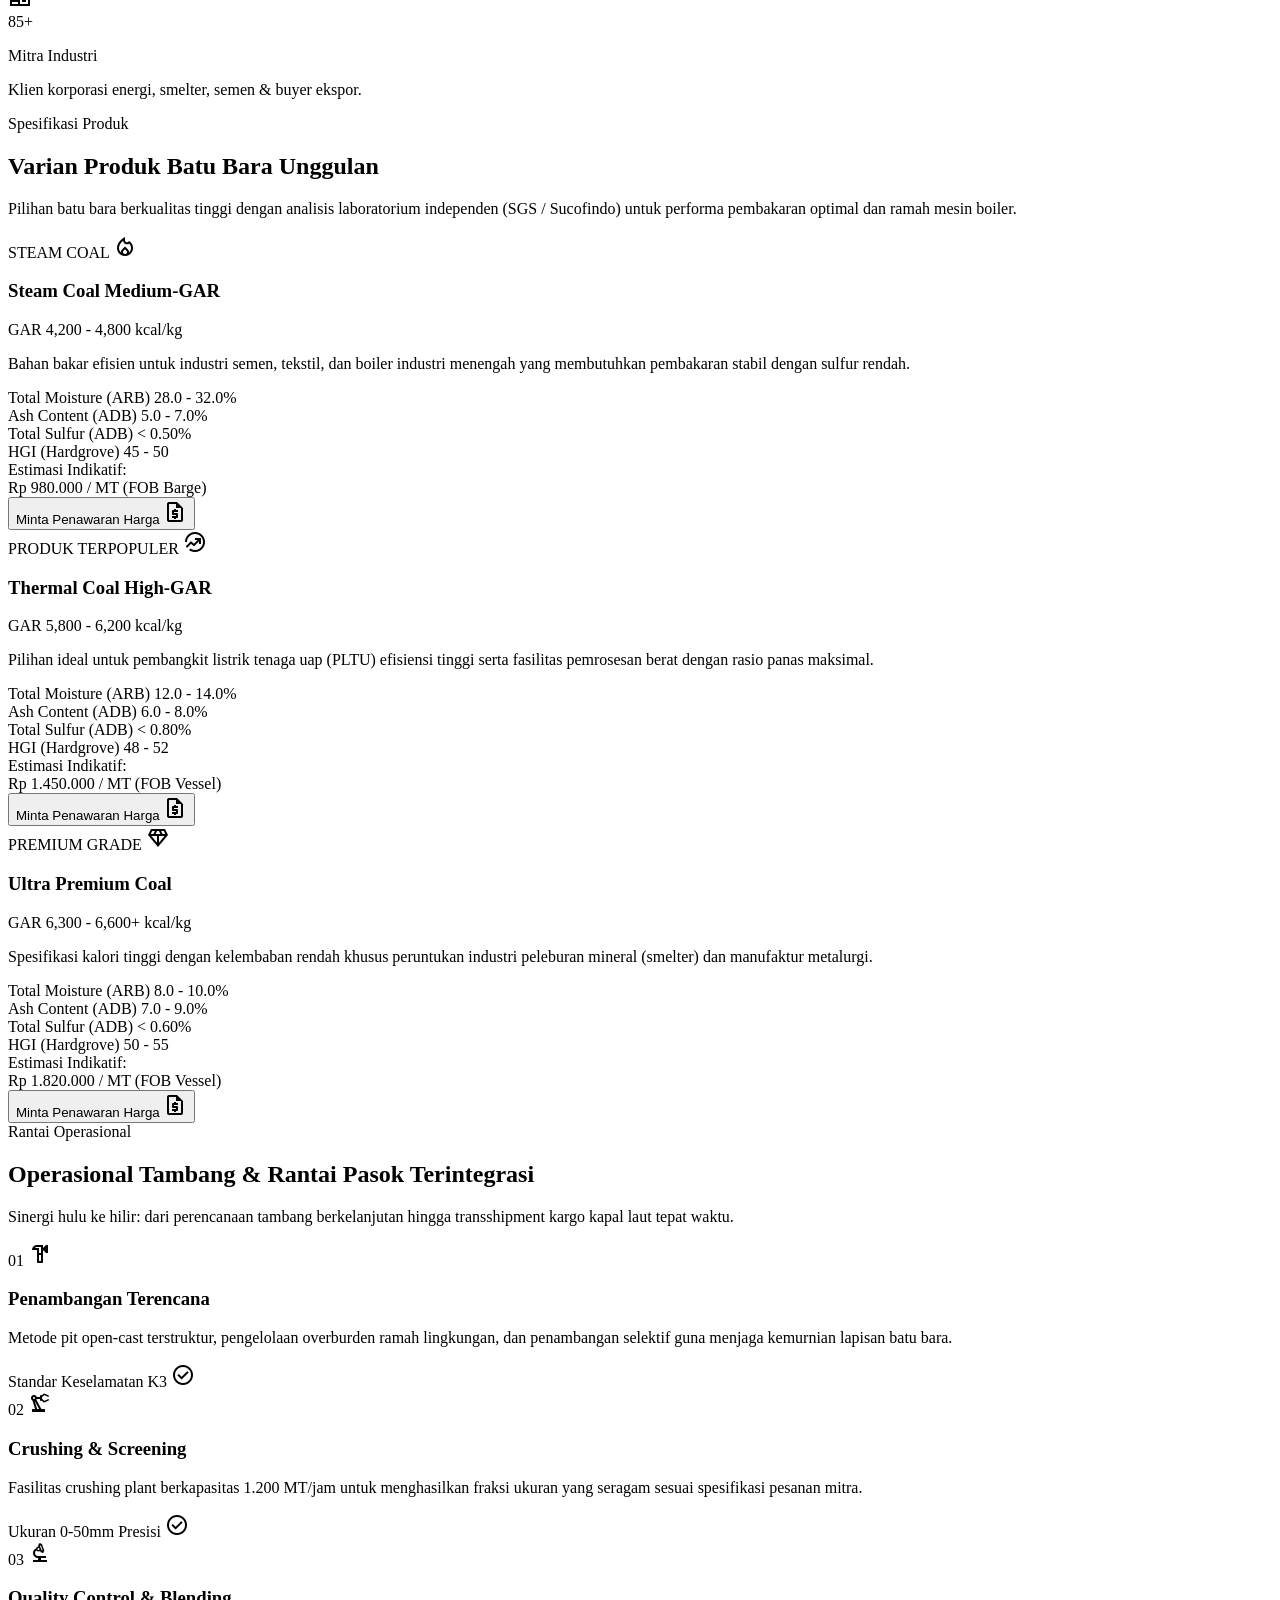
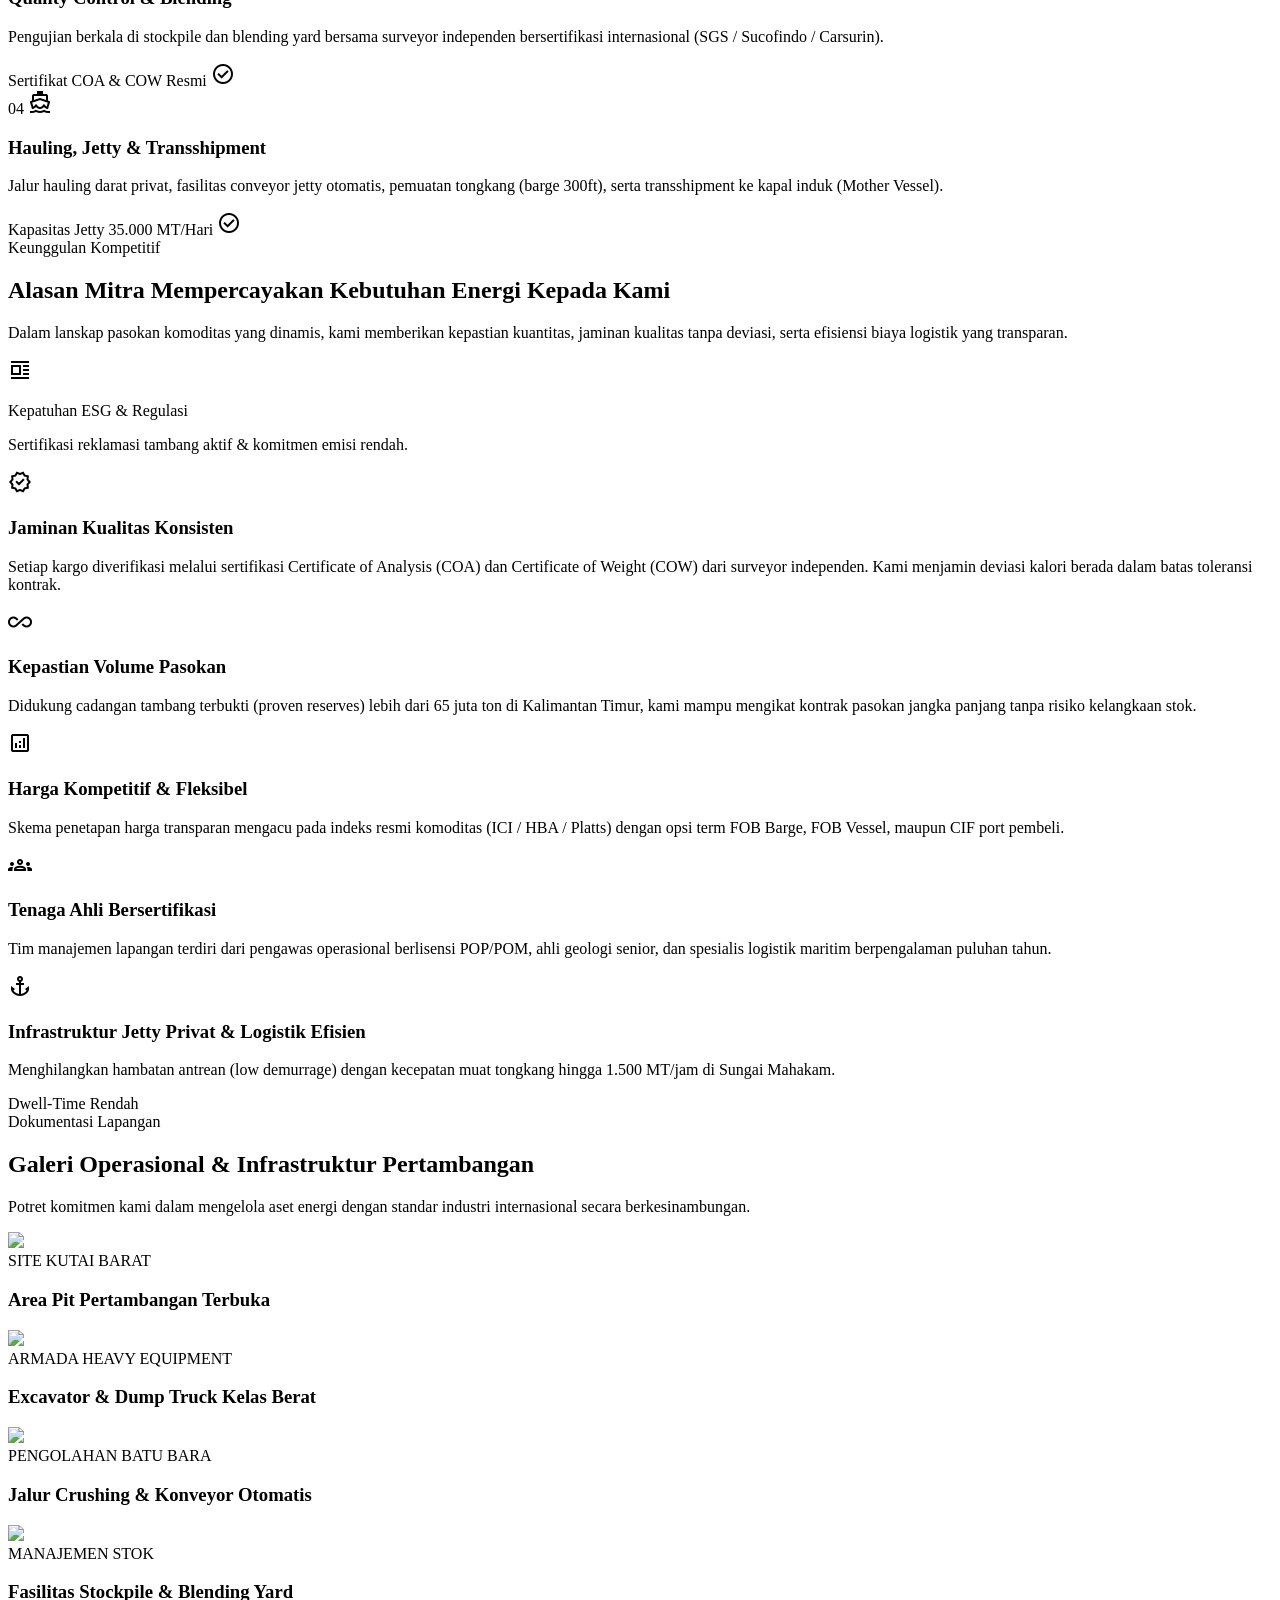
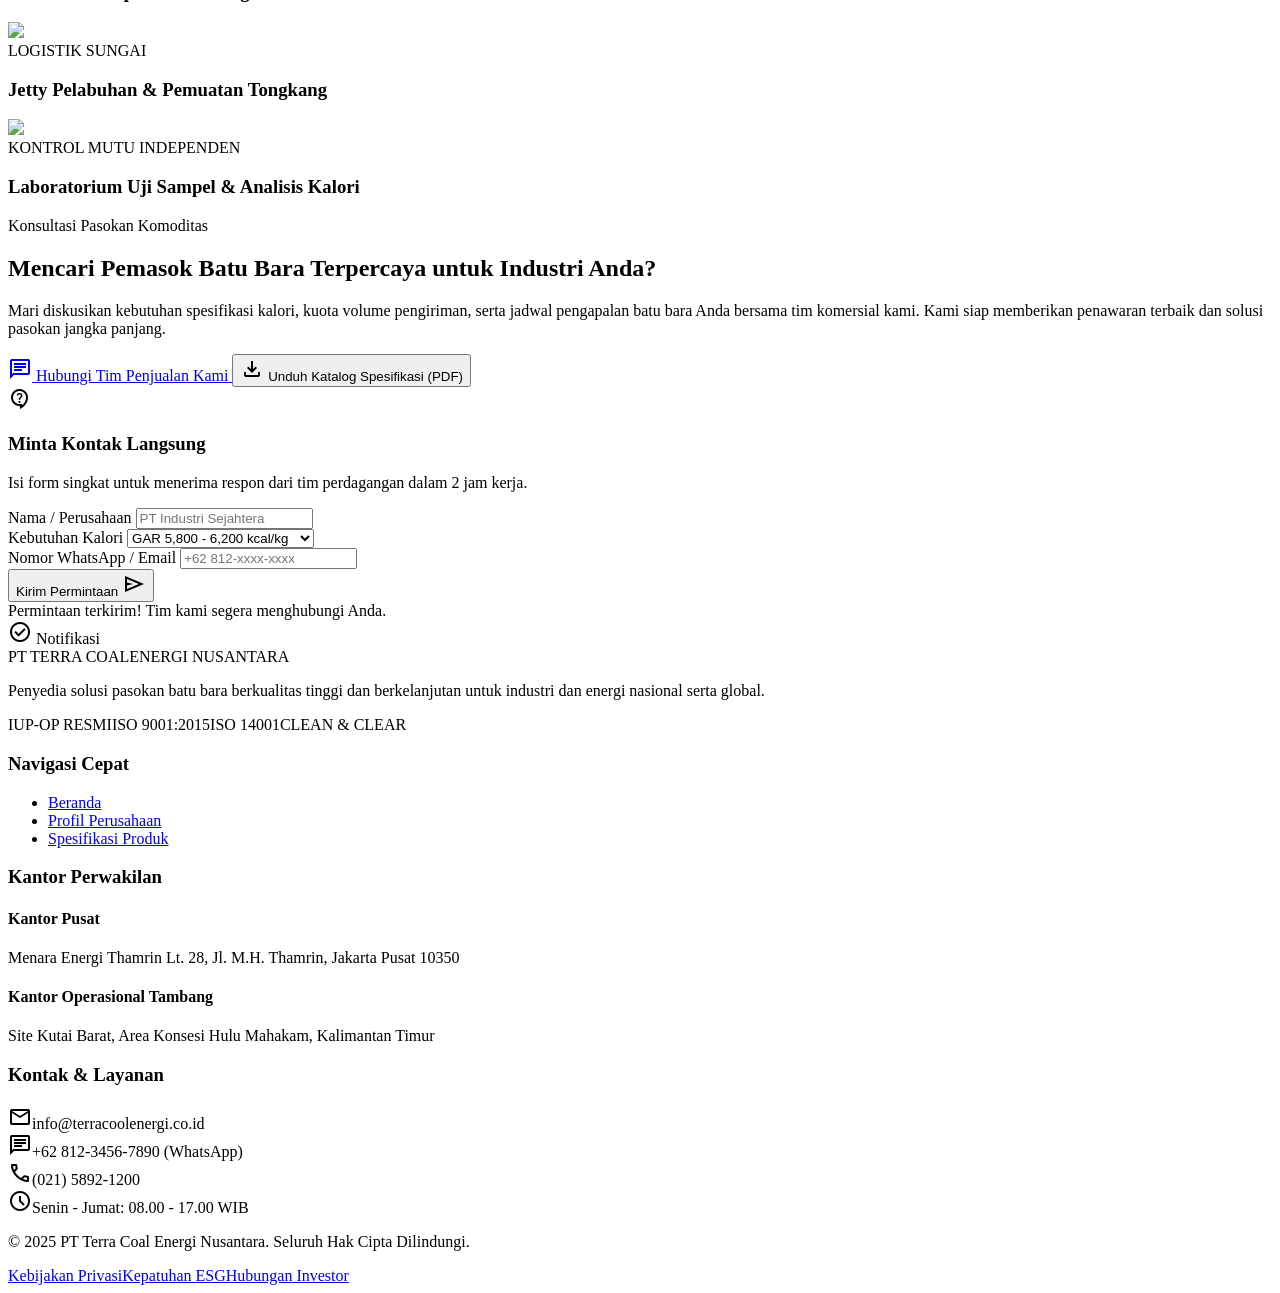
==== commit 788f76d3: "update menu" ====
--- a/index.html
+++ b/index.html
@@ -1,8 +1,8 @@
 <!DOCTYPE html>
 
 <html lang="id"><head><meta charset="utf-8"/><meta content="width=device-width, initial-scale=1.0" name="viewport"/><meta content="web_standard" name="shell-type"/><title>PT Terra Coal Energi Nusantara</title><link href="https://fonts.googleapis.com" rel="preconnect"/><link crossorigin="" href="https://fonts.gstatic.com" rel="preconnect"/><link href="https://fonts.googleapis.com/css2?family=Inter:wght@400;500;600;700&amp;family=Plus+Jakarta+Sans:wght@600;700;800&amp;display=swap" rel="stylesheet"/><link href="https://fonts.googleapis.com/css2?family=Material+Symbols+Outlined:opsz,wght,FILL,GRAD@24,400,0,0" rel="stylesheet"/>
-<link href="https://fonts.googleapis.com/css2?family=Material+Symbols+Outlined:wght,FILL@100..700,0..1&amp;display=swap" rel="stylesheet"/><link rel="stylesheet" href="css/style.css"/><script src="https://cdn.tailwindcss.com"></script><script id="tailwind-config">tailwind.config={darkMode:"class",theme:{extend:{colors:{"background":"#fff8f2","on-background":"#201b11","primary-container":"#c05407","on-tertiary-fixed":"#28180c","surface-container-high":"#f2e7d6","primary-fixed-dim":"#ffb691","inverse-primary":"#ffb691","on-surface-variant":"#574238","on-primary-fixed-variant":"#793100","on-primary":"#ffffff","on-error-container":"#93000a","on-tertiary-container":"#fffbff","surface-container":"#f7eddc","secondary-container":"#fdb659","outline-variant":"#dec0b3","surface":"#fff8f2","on-error":"#ffffff","surface-dim":"#e3d9c8","on-secondary-container":"#724700","outline":"#8b7266","on-secondary":"#ffffff","on-primary-container":"#fffbff","on-tertiary":"#ffffff","inverse-surface":"#353025","secondary":"#855300","surface-container-highest":"#ece1d1","surface-container-low":"#fdf2e1","tertiary-fixed":"#fcddc9","error":"#ba1a1a","surface-container-lowest":"#ffffff","error-container":"#ffdad6","tertiary-container":"#88705f","secondary-fixed-dim":"#ffb95e","on-tertiary-fixed-variant":"#574334","primary":"#9b4000","surface-bright":"#fff8f2","surface-variant":"#ece1d1","on-secondary-fixed":"#2a1700","inverse-on-surface":"#faefde","tertiary-fixed-dim":"#dec1ae","surface-tint":"#9f4200","tertiary":"#6e5748","primary-fixed":"#ffdbcb","on-surface":"#201b11","on-primary-fixed":"#341100","on-secondary-fixed-variant":"#653e00","secondary-fixed":"#ffddb7"},borderRadius:{"DEFAULT":"0.25rem","lg":"0.5rem","xl":"0.75rem","full":"9999px"},spacing:{"gutter-desktop":"2rem","space-2xs":"0.25rem","margin-desktop":"5rem","gutter":"1.5rem","space-md":"1rem","space-3xl":"6rem","space-lg":"1.5rem","space-xl":"2.5rem","margin-tablet":"2.5rem","space-xs":"0.5rem","space-2xl":"4rem","space-sm":"0.75rem","margin":"1.25rem"},fontFamily:{"headline-lg":["Plus Jakarta Sans"],"headline-xl":["Plus Jakarta Sans"],"label-caps":["Plus Jakarta Sans"],"label-lg":["Inter"],"body-xl":["Inter"],"headline-xl-mobile":["Plus Jakarta Sans"],"body-lg":["Inter"],"display-hero":["Plus Jakarta Sans"],"body-sm":["Inter"],"headline-sm":["Plus Jakarta Sans"],"body-md":["Inter"],"display-hero-mobile":["Plus Jakarta Sans"],"label-md":["Inter"],"headline-md":["Plus Jakarta Sans"]},fontSize:{"headline-lg":["32px",{"lineHeight":"40px","letterSpacing":"-0.02em","fontWeight":"700"}],"headline-xl":["40px",{"lineHeight":"48px","letterSpacing":"-0.025em","fontWeight":"700"}],"label-caps":["11px",{"lineHeight":"16px","letterSpacing":"0.12em","fontWeight":"700"}],"label-lg":["14px",{"lineHeight":"20px","letterSpacing":"0.02em","fontWeight":"600"}],"body-xl":["18px",{"lineHeight":"28px","fontWeight":"400"}],"headline-xl-mobile":["28px",{"lineHeight":"36px","letterSpacing":"-0.02em","fontWeight":"700"}],"body-lg":["16px",{"lineHeight":"26px","fontWeight":"400"}],"display-hero":["56px",{"lineHeight":"64px","letterSpacing":"-0.03em","fontWeight":"800"}],"body-sm":["12px",{"lineHeight":"18px","fontWeight":"400"}],"headline-sm":["20px",{"lineHeight":"28px","letterSpacing":"-0.01em","fontWeight":"600"}],"body-md":["14px",{"lineHeight":"22px","fontWeight":"400"}],"display-hero-mobile":["36px",{"lineHeight":"44px","letterSpacing":"-0.02em","fontWeight":"800"}],"label-md":["12px",{"lineHeight":"16px","letterSpacing":"0.04em","fontWeight":"600"}],"headline-md":["24px",{"lineHeight":"32px","letterSpacing":"-0.015em","fontWeight":"600"}]}}}};</script></head><body class="bg-surface text-on-surface font-body-md text-body-md min-h-screen"><header class="fixed top-0 left-0 right-0 z-50 bg-surface/90 backdrop-blur-md shadow-[0_1px_8px_rgba(0,0,0,0.04)]"><div class="h-20 max-w-[1360px] mx-auto px-margin md:px-margin-tablet lg:px-margin-desktop flex items-center justify-between gap-space-lg"><div class="flex items-center gap-space-sm"><div class="flex flex-col"><span class="font-headline-sm text-headline-sm text-on-surface uppercase leading-none tracking-tight">PT TERRA COAL</span><span class="font-label-caps text-label-caps text-primary tracking-widest">ENERGI NUSANTARA</span></div></div><nav class="hidden xl:flex items-center gap-space-lg" data-active-classes="text-primary font-bold"><a aria-current="page" class="transition-colors text-primary font-bold" href="index.html">Beranda</a><a class="font-label-lg text-label-lg text-on-surface-variant hover:text-on-surface transition-colors" href="tentang-kami.html">Tentang Kami</a>
-<a class="font-label-lg text-label-lg text-on-surface-variant hover:text-on-surface transition-colors" href="profil-perusahaan.html">Profil Perusahaan</a><a class="font-label-lg text-label-lg text-on-surface-variant hover:text-on-surface transition-colors" href="produk-kami.html">Produk Kami</a></nav><div class="flex items-center gap-space-md"><a class="px-space-md py-space-xs bg-primary text-on-primary font-label-lg text-label-lg rounded hover:bg-secondary-container hover:text-on-secondary-container transition-colors" data-path="kontak" href="#">Hubungi Kami</a></div></div></header><main class="w-full pt-20 bg-surface min-h-[calc(100vh-80px)]"><div class="flex flex-col w-full">
+<link href="https://fonts.googleapis.com/css2?family=Material+Symbols+Outlined:wght,FILL@100..700,0..1&amp;display=swap" rel="stylesheet"/><link rel="stylesheet" href="css/style.css"/><script src="https://cdn.tailwindcss.com"></script><script id="tailwind-config">tailwind.config={darkMode:"class",theme:{extend:{colors:{"background":"#fff8f2","on-background":"#201b11","primary-container":"#c05407","on-tertiary-fixed":"#28180c","surface-container-high":"#f2e7d6","primary-fixed-dim":"#ffb691","inverse-primary":"#ffb691","on-surface-variant":"#574238","on-primary-fixed-variant":"#793100","on-primary":"#ffffff","on-error-container":"#93000a","on-tertiary-container":"#fffbff","surface-container":"#f7eddc","secondary-container":"#fdb659","outline-variant":"#dec0b3","surface":"#fff8f2","on-error":"#ffffff","surface-dim":"#e3d9c8","on-secondary-container":"#724700","outline":"#8b7266","on-secondary":"#ffffff","on-primary-container":"#fffbff","on-tertiary":"#ffffff","inverse-surface":"#353025","secondary":"#855300","surface-container-highest":"#ece1d1","surface-container-low":"#fdf2e1","tertiary-fixed":"#fcddc9","error":"#ba1a1a","surface-container-lowest":"#ffffff","error-container":"#ffdad6","tertiary-container":"#88705f","secondary-fixed-dim":"#ffb95e","on-tertiary-fixed-variant":"#574334","primary":"#9b4000","surface-bright":"#fff8f2","surface-variant":"#ece1d1","on-secondary-fixed":"#2a1700","inverse-on-surface":"#faefde","tertiary-fixed-dim":"#dec1ae","surface-tint":"#9f4200","tertiary":"#6e5748","primary-fixed":"#ffdbcb","on-surface":"#201b11","on-primary-fixed":"#341100","on-secondary-fixed-variant":"#653e00","secondary-fixed":"#ffddb7"},borderRadius:{"DEFAULT":"0.25rem","lg":"0.5rem","xl":"0.75rem","full":"9999px"},spacing:{"gutter-desktop":"2rem","space-2xs":"0.25rem","margin-desktop":"5rem","gutter":"1.5rem","space-md":"1rem","space-3xl":"6rem","space-lg":"1.5rem","space-xl":"2.5rem","margin-tablet":"2.5rem","space-xs":"0.5rem","space-2xl":"4rem","space-sm":"0.75rem","margin":"1.25rem"},fontFamily:{"headline-lg":["Plus Jakarta Sans"],"headline-xl":["Plus Jakarta Sans"],"label-caps":["Plus Jakarta Sans"],"label-lg":["Inter"],"body-xl":["Inter"],"headline-xl-mobile":["Plus Jakarta Sans"],"body-lg":["Inter"],"display-hero":["Plus Jakarta Sans"],"body-sm":["Inter"],"headline-sm":["Plus Jakarta Sans"],"body-md":["Inter"],"display-hero-mobile":["Plus Jakarta Sans"],"label-md":["Inter"],"headline-md":["Plus Jakarta Sans"]},fontSize:{"headline-lg":["32px",{"lineHeight":"40px","letterSpacing":"-0.02em","fontWeight":"700"}],"headline-xl":["40px",{"lineHeight":"48px","letterSpacing":"-0.025em","fontWeight":"700"}],"label-caps":["11px",{"lineHeight":"16px","letterSpacing":"0.12em","fontWeight":"700"}],"label-lg":["14px",{"lineHeight":"20px","letterSpacing":"0.02em","fontWeight":"600"}],"body-xl":["18px",{"lineHeight":"28px","fontWeight":"400"}],"headline-xl-mobile":["28px",{"lineHeight":"36px","letterSpacing":"-0.02em","fontWeight":"700"}],"body-lg":["16px",{"lineHeight":"26px","fontWeight":"400"}],"display-hero":["56px",{"lineHeight":"64px","letterSpacing":"-0.03em","fontWeight":"800"}],"body-sm":["12px",{"lineHeight":"18px","fontWeight":"400"}],"headline-sm":["20px",{"lineHeight":"28px","letterSpacing":"-0.01em","fontWeight":"600"}],"body-md":["14px",{"lineHeight":"22px","fontWeight":"400"}],"display-hero-mobile":["36px",{"lineHeight":"44px","letterSpacing":"-0.02em","fontWeight":"800"}],"label-md":["12px",{"lineHeight":"16px","letterSpacing":"0.04em","fontWeight":"600"}],"headline-md":["24px",{"lineHeight":"32px","letterSpacing":"-0.015em","fontWeight":"600"}]}}}};</script></head><body class="bg-surface text-on-surface font-body-md text-body-md min-h-screen"><header class="fixed top-0 left-0 right-0 z-50 bg-surface/90 backdrop-blur-md shadow-[0_1px_8px_rgba(0,0,0,0.04)]"><div class="h-20 max-w-[1360px] mx-auto px-margin md:px-margin-tablet lg:px-margin-desktop flex items-center justify-between gap-space-lg"><div class="flex items-center gap-space-sm"><div class="flex flex-col"><span class="font-headline-sm text-headline-sm text-on-surface uppercase leading-none tracking-tight">PT TERRA COAL</span><span class="font-label-caps text-label-caps text-primary tracking-widest">ENERGI NUSANTARA</span></div></div><nav class="hidden xl:flex items-center gap-space-lg" data-active-classes="text-primary font-bold"><a aria-current="page" class="transition-colors text-primary font-bold" href="index.html">Beranda</a><a class="font-label-lg text-label-lg text-on-surface-variant hover:text-on-surface transition-colors" href="tentang-kami.html">Tentang Kami</a><a class="font-label-lg text-label-lg text-on-surface-variant hover:text-on-surface transition-colors" href="profil-perusahaan.html">Profil Perusahaan</a><a class="font-label-lg text-label-lg text-on-surface-variant hover:text-on-surface transition-colors" href="produk-kami.html">Produk Kami</a></nav><div class="hidden xl:flex items-center gap-space-md"><a class="px-space-md py-space-xs bg-primary text-on-primary font-label-lg text-label-lg rounded hover:bg-secondary-container hover:text-on-secondary-container transition-colors" data-path="kontak" href="#">Hubungi Kami</a></div><button id="mobile-menu-btn" class="xl:hidden p-space-sm text-on-surface hover:text-primary transition-colors" aria-label="Buka menu navigasi" aria-expanded="false"><span class="material-symbols-outlined text-[28px]">menu</span></button></div><div id="mobile-menu" class="xl:hidden fixed inset-0 z-40 bg-white transform translate-x-full transition-transform duration-300 ease-in-out flex flex-col"><div class="flex items-center justify-between p-space-lg border-b border-surface-variant bg-white"><div class="flex flex-col"><span class="font-headline-sm text-headline-sm text-on-surface uppercase leading-none tracking-tight">PT TERRA COAL</span><span class="font-label-caps text-label-caps text-primary tracking-widest">ENERGI NUSANTARA</span></div><button id="mobile-menu-close" class="p-space-sm text-on-surface hover:text-primary transition-colors" aria-label="Tutup menu navigasi"><span class="material-symbols-outlined text-[28px]">close</span></button></div><nav class="flex flex-col gap-space-md p-space-lg bg-white"><a class="font-label-lg text-label-lg text-on-surface hover:text-primary transition-colors bg-white px-space-md py-space-2xs rounded" href="index.html">Beranda</a><a class="font-label-lg text-label-lg text-on-surface hover:text-primary transition-colors bg-white px-space-md py-space-2xs rounded" href="tentang-kami.html">Tentang Kami</a><a class="font-label-lg text-label-lg text-on-surface hover:text-primary transition-colors bg-white px-space-md py-space-2xs rounded" href="profil-perusahaan.html">Profil Perusahaan</a><a class="font-label-lg text-label-lg text-on-surface hover:text-primary transition-colors bg-white px-space-md py-space-2xs rounded" href="produk-kami.html">Produk Kami</a></nav></div></header>
+<script>(function(){const btn=document.getElementById('mobile-menu-btn');const closeBtn=document.getElementById('mobile-menu-close');const menu=document.getElementById('mobile-menu');if(!btn||!menu)return;function openMenu(){menu.classList.remove('translate-x-full');btn.setAttribute('aria-expanded','true');document.body.style.overflow='hidden';}function closeMenu(){menu.classList.add('translate-x-full');btn.setAttribute('aria-expanded','false');document.body.style.overflow='';}btn.addEventListener('click',openMenu);closeBtn.addEventListener('click',closeMenu);menu.querySelectorAll('a').forEach(function(link){link.addEventListener('click',closeMenu);});})();</script><main class="w-full pt-20 bg-surface min-h-[calc(100vh-80px)]"><div class="flex flex-col w-full">
 <!-- B. HERO SECTION -->
 <section class="relative w-full overflow-hidden bg-on-background text-surface -mt-20 pt-20">
 <div class="absolute inset-0 bg-cover bg-center mix-blend-luminosity opacity-25" data-alt="Vast open-cast coal mining site in East Kalimantan at dramatic dusk. Heavy haul trucks, giant excavator machinery, deep geological terraced layers, warm atmospheric amber light flare, dust particulates glistening in golden glow, high contrast industrial photography with deep charcoal and burnt terracotta tones." style="background-image: url('https://lh3.googleusercontent.com/aida-public/[base64]')"></div>
@@ -403,7 +403,7 @@
 <section class="w-full bg-surface py-space-3xl">
 <div class="max-w-[1360px] mx-auto px-margin md:px-margin-tablet lg:px-margin-desktop">
 <div class="grid grid-cols-1 lg:grid-cols-12 gap-space-xl items-start">
-<div class="lg:col-span-4 flex flex-col gap-space-md sticky top-28">
+<div class="lg:col-span-4 flex flex-col gap-space-md">
 <div class="flex items-center gap-space-xs">
 <span class="w-8 h-[2px] bg-primary"></span>
 <span class="font-label-caps text-label-caps text-primary tracking-widest uppercase">Keunggulan Kompetitif</span>
